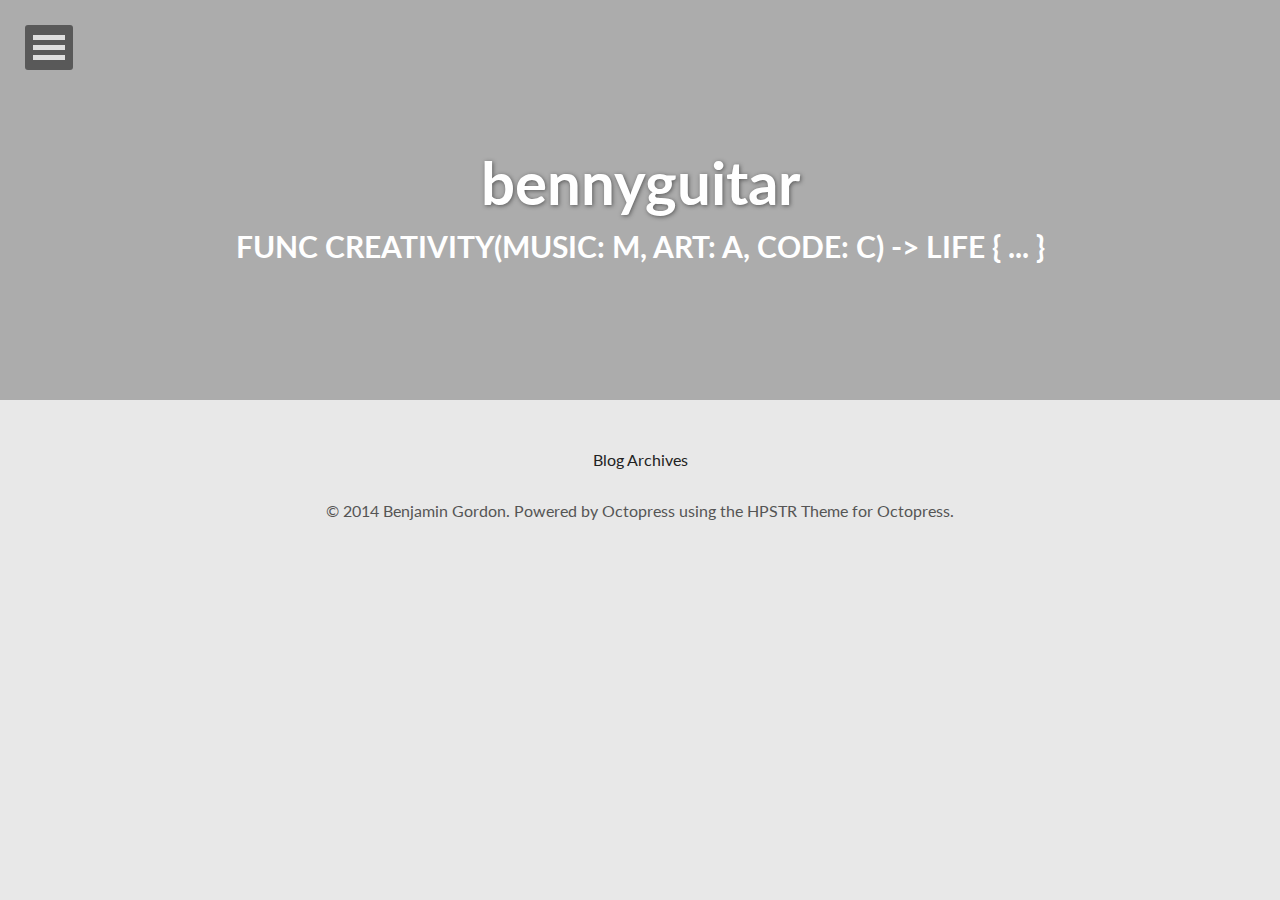
==== index.html @ 860efc20 "Site updated at 2014-06-22 17:08:31 UTC" ====
<!DOCTYPE html>
<!--[if IEMobile 7 ]><html class="no-js iem7"><![endif]-->
<!--[if lt IE 9]><html class="no-js lte-ie8"><![endif]-->
<!--[if (gt IE 8)|(gt IEMobile 7)|!(IEMobile)|!(IE)]><!--><html class="no-js" lang="en"><!--<![endif]-->

<head>


<meta charset="utf-8">
<meta http-equiv="cleartype" content="on">

<title>A Blog - bennyguitar</title>
<meta name="author" content="Benjamin Gordon">




<meta name="description" content="A blog about art, music, code and life in general.">

<meta name="keywords" content="Jekyll theme themes responsive blog modern tech hacks ">


<!-- http://t.co/dKP3o1e -->
<meta name="HandheldFriendly" content="True">
<meta name="MobileOptimized" content="320">
<meta name="viewport" content="width=device-width, initial-scale=1">

<!-- Twitter Cards -->

  
    <meta name="twitter:card" content="summary_large_image">
    <meta name="twitter:image" content="cool_header.jpg"
  
  <meta name="twitter:title" content="A blog">
  <meta name="twitter:description" content="A blog about art, music, code and life in general.">
  <meta name="twitter:creator" content="@bennyguitar">


<!-- Open Graph -->
<meta property="og:local" content="en_US">
<meta property="og:type" content="article">
<meta property="og:url" content="http://bennyguitar.github.io">
<meta property="og:title" content="A blog">
<meta property="og:description" content="A blog about art, music, code and life in general.">

  <meta property="og:image" content="cool_header.jpg">

<meta property="og:site_name" content="bennyguitar">

<link rel="canonical" href="http://bennyguitar.github.io">
<link href="/favicon.png" rel="icon">
<link href="/stylesheets/screen.css" media="screen, projection" rel="stylesheet" type="text/css">
<link href="//netdna.bootstrapcdn.com/font-awesome/4.1.0/css/font-awesome.min.css" rel="stylesheet">
<link href="/atom.xml" rel="alternate" title="bennyguitar" type="application/atom+xml">

<script src="/javascripts/vendor/modernizr-2.6.2.custom.min.js"></script>



<!--Fonts from Google"s Web font directory at http://google.com/webfonts -->
<link href="//fonts.googleapis.com/css?family=PT+Serif:regular,italic,bold,bolditalic" rel="stylesheet" type="text/css">
<link href="//fonts.googleapis.com/css?family=PT+Sans:regular,italic,bold,bolditalic" rel="stylesheet" type="text/css">


</head>

<body id="post-index" class="feature">
  <!--[if lt IE 9]><div class="upgrade"><strong><a href="http://whatbrowser.org/">Your browser is quite old!</strong> Why not upgrade to a different browser to better enjoy this site?</a></div><![endif]-->
  <nav id="dl-menu" class="dl-menuwrapper" role="navigation">
	<button class="dl-trigger">Open Menu</button>
	<ul class="dl-menu">
		<li><a href="/">Home</a></li>
		<li>
			<a href="#">About</a>
			<ul class="dl-submenu">
				<li>
					<img src="" alt="Benjamin Gordon photo" class="author-photo">
					<h4>Benjamin Gordon</h4>
					<p></p>
				</li>
				<li><a href="//www.zimmerman.io">Learn More</a></li>
				<li>
					<a href="mailto:benjaming@intgroup.com"><i class="fa fa-envelope"></i> Email</a>
				</li>
				<li>
					<a href="http://twitter.com/bennyguitar"><i class="fa fa-twitter"></i> Twitter</a>
				</li>
				
				<li>
					<a href="http://github.com/bennyguitar"><i class="fa fa-github"></i> GitHub</a>
				</li>
			</ul><!-- /.dl-submenu -->
		</li>
		<li>
			<a href="#">Posts</a>
			<ul class="dl-submenu">
				<li><a href="/posts/">All Posts</a></li>
				<li><a href="/categories/">All Categories</a></li>
			</ul>
		</li>
		
	</ul><!-- /.dl-menu -->
</nav><!-- /.dl-menuwrapper -->


  <div class="entry-header">
    
    
      <div class="entry-image">
        <img src="cool_header.jpg" alt="A blog">
      </div><!-- /.entry-image -->
    
    <div class="header-title">
      <div class="header-title-wrap">
        <h1>bennyguitar</h1>
        <h2>func creativity(music: m, art: a, code: c) -> Life { ... }</h2>
      </div><!-- /.header-title-wrap -->
    </div><!-- /.header-title -->
  </div><!-- /.entry-header -->

  <div id="main" role="main">
    


<div class="pagination">
  
  <a href="/archives">Blog Archives</a>
  
</div><!-- /.pagination -->

  </div><!-- /#main -->

  <div class="footer-wrapper">
    <footer role="contentinfo">
      <span>&copy; 2014 Benjamin Gordon. Powered by <a href="http://octopress.org">Octopress</a> using the <a href="https://github.com/Z1MM32M4N/hpstr-theme/">HPSTR Theme for Octopress</a>.</span>

    </footer>
  </div><!-- /.footer-wrapper -->

  <script src="//ajax.googleapis.com/ajax/libs/jquery/1.9.1/jquery.min.js"></script>
<script>window.jQuery || document.write('<script src="/javascripts/vendor/jquery-1.9.1.min.js"><\/script>')</script>
<!--
<script src="/javascripts/octopress.js" type="text/javascript"></script>
-->
<script src="/javascripts/scripts.min.js"></script>



          
  

</body>
</html>
---- stylesheets/screen.css ----
@import url("http://fonts.googleapis.com/css?family=Lato:300,400,700,300italic,400italic");body{margin-top:26px;font-size:16px}.visuallyhidden.focusable:active,.visuallyhidden.focusable:focus{position:static;clip:auto;height:auto;width:auto;margin:0;overflow:visible}*,*:after,*:before{-webkit-box-sizing:border-box;-moz-box-sizing:border-box;box-sizing:border-box}article,aside,details,figcaption,figure,footer,header,hgroup,nav,section{display:block}audio,canvas,video{display:inline-block;*display:inline;*zoom:1}audio:not([controls]){display:none}html{font-size:100%;-webkit-text-size-adjust:100%;-ms-text-size-adjust:100%}a:focus{outline:thin dotted #333;outline:5px auto -webkit-focus-ring-color;outline-offset:-2px}a:hover,a:active{outline:0}sub,sup{position:relative;font-size:75%;line-height:0;vertical-align:baseline}sup{top:-0.5em}sub{bottom:-0.25em}blockquote{margin:0}img{max-width:100%;width:auto\9;height:auto;vertical-align:middle;border:0;-ms-interpolation-mode:bicubic}#map_canvas img,.google-maps img{max-width:none}button,input,select,textarea{margin:0;font-size:100%;vertical-align:middle}button,input{*overflow:visible;line-height:normal}button::-moz-focus-inner,input::-moz-focus-inner{padding:0;border:0}button,html input[type="button"],input[type="reset"],input[type="submit"]{-webkit-appearance:button;cursor:pointer}label,select,button,input[type="button"],input[type="reset"],input[type="submit"],input[type="radio"],input[type="checkbox"]{cursor:pointer}input[type="search"]{-webkit-box-sizing:content-box;-moz-box-sizing:content-box;box-sizing:content-box;-webkit-appearance:textfield}input[type="search"]::-webkit-search-decoration,input[type="search"]::-webkit-search-cancel-button{-webkit-appearance:none}textarea{overflow:auto;vertical-align:top}@media print{*{text-shadow:none !important;color:#000 !important;background:transparent !important;box-shadow:none !important}a,a:visited{text-decoration:underline}a[href]:after{content:" (" attr(href) ")"}abbr[title]:after{content:" (" attr(title) ")"}.ir a:after,a[href^="javascript:"]:after,a[href^="#"]:after{content:""}pre,blockquote{border:1px solid #999;page-break-inside:avoid}thead{display:table-header-group}tr,img{page-break-inside:avoid}img{max-width:100% !important}@page{margin:0.5cm}p,h2,h3{orphans:3;widows:3}h2,h3{page-break-after:avoid}}::-moz-selection{background-color:#c8c8c8;color:#222;text-shadow:none}::selection{background-color:#c8c8c8;color:#222;text-shadow:none}.wrap{margin:0 auto}.all-caps{text-transform:uppercase}.pull-left{float:left}.pull-right{float:right}.unstyled-list{list-style:none;margin-left:0;padding-left:0}.unstyled-list li{list-style-type:none}.inline-list{list-style:none;margin-left:0;padding-left:0}.inline-list li{list-style-type:none;display:inline}.well{padding:20px;border:1px solid #222;-webkit-border-radius:4px;-moz-border-radius:4px;-ms-border-radius:4px;-o-border-radius:4px;border-radius:4px}body{font-family:"Lato",Calibri,Arial,sans-serif;color:#222}h1,h2,h3,h4,h5,h6{font-family:"Lato",Calibri,Arial,sans-serif}h1{font-size:32px;font-size:2rem}a{text-decoration:none;color:#222}a:visited{color:#555}a:hover{color:#000}a:focus{outline:thin dotted;color:#000}a:hover,a:active{outline:0}.link-arrow{font-weight:100;text-decoration:underline;font-style:normal}figcaption{padding-top:10px;font-size:15.4px;font-size:0.9625rem;line-height:1.3;color:#3c3c3c}.notice{margin-top:1.5em;padding:.5em 1em;text-indent:0;font-size:15.4px;font-size:0.9625rem;background-color:#e8e8e8;border:1px solid #b5b5b5;-webkit-border-radius:3px;-moz-border-radius:3px;-ms-border-radius:3px;-o-border-radius:3px;border-radius:3px}blockquote{font-family:Georgia,serif;font-style:italic;border-left:8px solid #bbb;padding-left:20px}@media only screen and (min-width: 48em){blockquote{margin-left:-28px}}.entry-content .footnotes ol,.entry-content .footnotes li,.entry-content .footnotes p{font-size:13.2px;font-size:0.825rem;margin-bottom:26px;margin-bottom:1.625rem}tt,code,kbd,samp,pre{font-family:Menlo,Monaco,Courier New,monospace}p code,li code{font-size:12px;font-size:0.75rem;line-height:1.5;white-space:nowrap;margin:0 2px;padding:0 5px;border:1px solid #e6e6e6;background-color:#f2f2f2;-webkit-border-radius:3px;-moz-border-radius:3px;-ms-border-radius:3px;-o-border-radius:3px;border-radius:3px}pre{font-size:12px;font-size:0.75rem;line-height:1.5;overflow-x:auto}pre::-webkit-scrollbar{height:12px;background-color:#34362e;-moz-border-radius-bottomleft:4px;-webkit-border-bottom-left-radius:4px;border-bottom-left-radius:4px;-moz-border-radius-bottomright:4px;-webkit-border-bottom-right-radius:4px;border-bottom-right-radius:4px}pre::-webkit-scrollbar-thumb:horizontal{background-color:#6a6d5d;-webkit-border-radius:4px;-moz-border-radius:4px;-ms-border-radius:4px;-o-border-radius:4px;border-radius:4px}.highlight{margin-bottom:1.5em;color:#d0d0d0;border:1px solid #dbdbdb;background-color:#272822;-webkit-border-radius:3px;-moz-border-radius:3px;-ms-border-radius:3px;-o-border-radius:3px;border-radius:3px}.highlight pre{position:relative;margin:0;padding:1em}.highlight .lineno{padding-right:24px;color:#8f908a}.highlight .hll{background-color:#49483e}.highlight .c{color:#75715e}.highlight .err{color:#960050;background-color:#1e0010}.highlight .k{color:#66d9ef}.highlight .l{color:#ae81ff}.highlight .n{color:#f8f8f2}.highlight .o{color:#f92672}.highlight .p{color:#f8f8f2}.highlight .cm{color:#75715e}.highlight .cp{color:#75715e}.highlight .c1{color:#75715e}.highlight .cs{color:#75715e}.highlight .ge{font-style:italic}.highlight .gs{font-weight:bold}.highlight .kc{color:#66d9ef}.highlight .kd{color:#66d9ef}.highlight .kn{color:#f92672}.highlight .kp{color:#66d9ef}.highlight .kr{color:#66d9ef}.highlight .kt{color:#66d9ef}.highlight .ld{color:#e6db74}.highlight .m{color:#ae81ff}.highlight .s{color:#e6db74}.highlight .na{color:#a6e22e}.highlight .nb{color:#f8f8f2}.highlight .nc{color:#a6e22e}.highlight .no{color:#66d9ef}.highlight .nd{color:#a6e22e}.highlight .ni{color:#f8f8f2}.highlight .ne{color:#a6e22e}.highlight .nf{color:#a6e22e}.highlight .nl{color:#f8f8f2}.highlight .nn{color:#f8f8f2}.highlight .nx{color:#a6e22e}.highlight .py{color:#f8f8f2}.highlight .nt{color:#f92672}.highlight .nv{color:#f8f8f2}.highlight .ow{color:#f92672}.highlight .w{color:#f8f8f2}.highlight .mf{color:#ae81ff}.highlight .mh{color:#ae81ff}.highlight .mi{color:#ae81ff}.highlight .mo{color:#ae81ff}.highlight .sb{color:#e6db74}.highlight .sc{color:#e6db74}.highlight .sd{color:#e6db74}.highlight .s2{color:#e6db74}.highlight .se{color:#ae81ff}.highlight .sh{color:#e6db74}.highlight .si{color:#e6db74}.highlight .sx{color:#e6db74}.highlight .sr{color:#e6db74}.highlight .s1{color:#e6db74}.highlight .ss{color:#e6db74}.highlight .bp{color:#f8f8f2}.highlight .vc{color:#f8f8f2}.highlight .vg{color:#f8f8f2}.highlight .vi{color:#f8f8f2}.highlight .il{color:#ae81ff}body{margin:0;padding:0;width:100%;background-color:#e8e8e8}.entry,.hentry{*zoom:1}.entry:before,.entry:after,.hentry:before,.hentry:after{display:table;content:"";line-height:0}.entry:after,.hentry:after{clear:both}.entry-content{font-size:17.6px;font-size:1.1rem;line-height:1.625;margin-bottom:26px;margin-bottom:1.625rem}.entry-content p>a,.entry-content li>a{border-bottom:1px dotted #a2a2a2}.entry-content p>a:hover,.entry-content li>a:hover{border-bottom-style:solid}.entry-meta{font-size:13.2px;font-size:0.825rem;text-transform:uppercase;color:#bbb}.entry-meta a{color:#bbb}.entry-meta .vcard:before{content:" by "}.entry-meta .tag{display:inline-block;margin:4px;padding:2px 6px;background-color:#bbb;color:#fff;-webkit-border-radius:3px;-moz-border-radius:3px;-ms-border-radius:3px;-o-border-radius:3px;border-radius:3px;color:#fff}.entry-meta .tag span{vertical-align:super;font-size:10px;font-size:0.625rem}.entry-meta .tag:hover{background-color:#a2a2a2}.entry-meta .tag:active{-webkit-transform:translate(0, 1px);-moz-transform:translate(0, 1px);-ms-transform:translate(0, 1px);-o-transform:translate(0, 1px);transform:translate(0, 1px);box-shadow:0 0 1px rgba(34,34,34,0.2)}#post .entry-content,#page .entry-content{margin:40px 2px 20px 2px;padding:10px 15px;background-color:#fff;box-shadow:0 0 0 0,0 6px 12px rgba(0,0,0,0.1);-webkit-border-radius:3px;-moz-border-radius:3px;-ms-border-radius:3px;-o-border-radius:3px;border-radius:3px}@media only screen and (min-width: 48em){#post .entry-content,#page .entry-content{margin-left:10px;margin-right:10px;padding:20px 30px}}@media only screen and (min-width: 62.5em){#post .entry-content,#page .entry-content{max-width:800px;margin:50px auto 30px auto;padding:50px 80px}#post .entry-content>p:first-child,#page .entry-content>p:first-child{font-size:22px;font-size:1.375rem;line-height:1.5;margin-bottom:26px;margin-bottom:1.625rem}}#post #disqus_thread,#page #disqus_thread{margin:40px 2px 20px 2px;padding:10px 15px;background-color:#fff;box-shadow:0 0 0 1px rgba(187,187,187,0.1),0 6px 12px rgba(0,0,0,0.1);-webkit-border-radius:3px;-moz-border-radius:3px;-ms-border-radius:3px;-o-border-radius:3px;border-radius:3px}@media only screen and (min-width: 48em){#post #disqus_thread,#page #disqus_thread{margin-left:10px;margin-right:10px;padding:20px 30px}}@media only screen and (min-width: 62.5em){#post #disqus_thread,#page #disqus_thread{max-width:800px;padding:50px 80px;margin:0 auto 30px auto}}#post .entry-meta,#page .entry-meta{margin:50px 30px 30px;text-align:center}.entry-tags{display:block;margin-bottom:6px}.pagination{margin:20px 10px;text-align:center}.pagination ul{display:inline;margin-left:10px;margin-right:10px}.pagination li{padding-left:4px;padding-right:4px}.pagination .current-page{font-weight:700}#post-index #main{margin:40px 2px 20px 2px}@media only screen and (min-width: 48em){#post-index #main{margin-left:20px;margin-right:20px}}@media only screen and (min-width: 62.5em){#post-index #main{max-width:800px;margin-top:50px;margin-left:auto;margin-right:auto}}#post-index article{background-color:#fff;box-shadow:0 0 0 0,0 6px 12px rgba(34,34,34,0.1);-webkit-border-radius:3px;-moz-border-radius:3px;-ms-border-radius:3px;-o-border-radius:3px;border-radius:3px;margin-bottom:20px;padding:25px 15px}@media only screen and (min-width: 48em){#post-index article{padding:30px}}@media only screen and (min-width: 62.5em){#post-index article{margin-bottom:30px;padding:50px 80px}}.footer-wrapper{*zoom:1;margin:2em auto;text-align:center;color:#555}.footer-wrapper:before,.footer-wrapper:after{display:table;content:"";line-height:0}.footer-wrapper:after{clear:both}.footer-wrapper a{color:#555}.socialcount{font-size:17.6px;font-size:1.1rem;font-weight:700}.socialcount li{padding-left:10px;padding-right:10px}.socialcount p>a,.socialcount li>a{border-bottom-width:0}.upgrade{padding:10px;text-align:center}#goog-fixurl ul{list-style:none;margin-left:0;padding-left:0}#goog-fixurl ul li{list-style-type:none}#goog-wm-qt{width:auto;margin-right:10px;margin-bottom:20px;padding:8px 20px;display:inline-block;font-size:14px;font-size:0.875rem;background-color:#fff;color:#222;border-width:2px !important;border-style:solid !important;border-color:#a2a2a2;-webkit-border-radius:3px;-moz-border-radius:3px;-ms-border-radius:3px;-o-border-radius:3px;border-radius:3px}hr{display:block;margin:1em 0;padding:0;height:1px;border:0;border-top:1px solid #ccc;border-bottom:1px solid #fff}b,i,strong,em,blockquote,p,q,span,figure,img,h1,h2,header,input,a{-webkit-transition:all 0.2s ease;-moz-transition:all 0.2s ease;-o-transition:all 0.2s ease;transition:all 0.2s ease}.entry-header{width:100%;overflow:hidden;position:relative}.header-title{text-align:center;margin:30px 0 0}.header-title h1{margin:10px 20px;font-weight:700;font-size:28px;font-size:1.75rem;color:#555}@media only screen and (min-width: 48em){.header-title h1{font-size:48px;font-size:3rem}}@media only screen and (min-width: 62.5em){.header-title h1{font-size:60px;font-size:3.75rem}}.header-title h2{margin:0;font-size:18px;font-size:1.125rem;text-transform:uppercase;color:#888}@media only screen and (min-width: 48em){.header-title h2{font-size:30px;font-size:1.875rem}}.feature .header-title{position:absolute;top:0;display:table;margin-top:0;width:100%;height:400px;overflow:hidden}.feature .header-title .header-title-wrap{display:table-cell;vertical-align:middle;margin:0 auto;text-align:center}.feature .header-title h1{margin:10px;font-weight:700;margin:10px 60px;color:#fff;text-shadow:1px 1px 4px rgba(34,34,34,0.6)}.feature .header-title h1 a{color:#fff}.feature .header-title h2{margin:0;color:#fff}@media only screen and (min-width: 48em){.feature .header-title h2 a{color:#fff}}.entry-image{position:relative;top:-50%;left:-50%;width:200%;height:200%;min-height:400px;overflow:hidden}.entry-image:after{content:'';position:absolute;top:0;left:0;width:100%;height:100%;background-color:rgba(34,34,34,0.3)}.entry-image img{position:absolute;top:0;left:0;right:0;bottom:0;margin:auto;min-width:50%;min-height:50%}.image-credit{position:absolute;bottom:0;right:0;margin:0 auto;max-width:440px;padding:10px 15px;background-color:rgba(34,34,34,0.5);color:#fff;font-size:12px;font-size:0.75rem;text-align:right;-moz-border-radius-topleft:3px;-webkit-border-top-left-radius:3px;border-top-left-radius:3px;-moz-border-radius-topright:3px;-webkit-border-top-right-radius:3px;border-top-right-radius:3px;z-index:10}@media only screen and (min-width: 48em){.image-credit{max-width:760px}}@media only screen and (min-width: 62.5em){.image-credit{max-width:960px}}.image-credit a{color:#fff;text-decoration:none}.read-more{position:relative;margin:40px 2px 20px 2px;padding:40px 15px 25px;background-color:#fff;box-shadow:0 0 0 1px rgba(187,187,187,0.1),0 6px 12px rgba(0,0,0,0.1);-webkit-border-radius:3px;-moz-border-radius:3px;-ms-border-radius:3px;-o-border-radius:3px;border-radius:3px;text-align:center;*zoom:1}@media only screen and (min-width: 48em){.read-more{margin:50px 10px 20px 10px;padding:50px 40px 25px}}@media only screen and (min-width: 62.5em){.read-more{max-width:800px;padding:50px 80px;margin:60px auto}}.read-more:before,.read-more:after{display:table;content:"";line-height:0}.read-more:after{clear:both}.read-more-header{position:absolute;top:-20px;left:0;right:0;height:35px}.read-more-content{font-size:17.6px;font-size:1.1rem;line-height:1.625}.read-more-content p>a,.read-more-content li>a{border-bottom:1px dotted #a2a2a2}.read-more-content p>a:hover,.read-more-content li>a:hover{border-bottom-style:solid}.read-more-content h3{margin:0;font-size:28px;font-size:1.75rem}.read-more-content h3 a{color:#222}@media only screen and (min-width: 48em){.read-more-content h3{font-size:36px;font-size:2.25rem}}.read-more-list{border-top:solid 1px #bbb}.list-item{width:100%;text-align:left}.list-item h4{font-size:18px;font-size:1.125rem;margin-bottom:0}.list-item span{display:block;font-size:14px;font-size:0.875rem;color:#a2a2a2}@media only screen and (min-width: 48em){.list-item{width:49%;float:left}.list-item:nth-child(2){text-align:right}}.animated{-webkit-animation-fill-mode:both;-moz-animation-fill-mode:both;-ms-animation-fill-mode:both;-o-animation-fill-mode:both;animation-fill-mode:both;-webkit-animation-duration:1s;-moz-animation-duration:1s;-ms-animation-duration:1s;-o-animation-duration:1s;animation-duration:1s}.animated.hinge{-webkit-animation-duration:2s;-moz-animation-duration:2s;-ms-animation-duration:2s;-o-animation-duration:2s;animation-duration:2s}@-moz-keyframes fadeIn{0%{opacity:0}100%{opacity:1}}@-webkit-keyframes fadeIn{0%{opacity:0}100%{opacity:1}}@-o-keyframes fadeIn{0%{opacity:0}100%{opacity:1}}@-ms-keyframes fadeIn{0%{opacity:0}100%{opacity:1}}@keyframes fadeIn{0%{opacity:0}100%{opacity:1}}.fadeIn{-webkit-animation-name:fadeIn;-moz-animation-name:fadeIn;-ms-animation-name:fadeIn;-o-animation-name:fadeIn;animation-name:fadeIn}@-moz-keyframes fadeInDown{0%{opacity:0;-moz-transform:translateY(-20px);transform:translateY(-20px)}100%{opacity:1;-moz-transform:translateY(0);transform:translateY(0)}}@-webkit-keyframes fadeInDown{0%{opacity:0;-webkit-transform:translateY(-20px);transform:translateY(-20px)}100%{opacity:1;-webkit-transform:translateY(0);transform:translateY(0)}}@-o-keyframes fadeInDown{0%{opacity:0;-o-transform:translateY(-20px);transform:translateY(-20px)}100%{opacity:1;-o-transform:translateY(0);transform:translateY(0)}}@-ms-keyframes fadeInDown{0%{opacity:0;-ms-transform:translateY(-20px);transform:translateY(-20px)}100%{opacity:1;-ms-transform:translateY(0);transform:translateY(0)}}@keyframes fadeInDown{0%{opacity:0;transform:translateY(-20px)}100%{opacity:1;transform:translateY(0)}}.fadeInDown{-webkit-animation-name:fadeInDown;-moz-animation-name:fadeInDown;-ms-animation-name:fadeInDown;-o-animation-name:fadeInDown;animation-name:fadeInDown}@-moz-keyframes fadeInDownBig{0%{opacity:0;-moz-transform:translateY(-2000px);transform:translateY(-2000px)}100%{opacity:1;-moz-transform:translateY(0);transform:translateY(0)}}@-webkit-keyframes fadeInDownBig{0%{opacity:0;-webkit-transform:translateY(-2000px);transform:translateY(-2000px)}100%{opacity:1;-webkit-transform:translateY(0);transform:translateY(0)}}@-o-keyframes fadeInDownBig{0%{opacity:0;-o-transform:translateY(-2000px);transform:translateY(-2000px)}100%{opacity:1;-o-transform:translateY(0);transform:translateY(0)}}@-ms-keyframes fadeInDownBig{0%{opacity:0;-ms-transform:translateY(-2000px);transform:translateY(-2000px)}100%{opacity:1;-ms-transform:translateY(0);transform:translateY(0)}}@keyframes fadeInDownBig{0%{opacity:0;transform:translateY(-2000px)}100%{opacity:1;transform:translateY(0)}}.fadeInDownBig{-webkit-animation-name:fadeInDownBig;-moz-animation-name:fadeInDownBig;-ms-animation-name:fadeInDownBig;-o-animation-name:fadeInDownBig;animation-name:fadeInDownBig}@-moz-keyframes bounceIn{0%{opacity:0;-moz-transform:scale(0.3, 0.3);transform:scale(0.3, 0.3)}50%{opacity:1;-moz-transform:scale(1.05, 1.05);transform:scale(1.05, 1.05)}70%{-moz-transform:scale(0.9, 0.9);transform:scale(0.9, 0.9)}100%{-moz-transform:scale(1, 1);transform:scale(1, 1)}}@-webkit-keyframes bounceIn{0%{opacity:0;-webkit-transform:scale(0.3, 0.3);transform:scale(0.3, 0.3)}50%{opacity:1;-webkit-transform:scale(1.05, 1.05);transform:scale(1.05, 1.05)}70%{-webkit-transform:scale(0.9, 0.9);transform:scale(0.9, 0.9)}100%{-webkit-transform:scale(1, 1);transform:scale(1, 1)}}@-o-keyframes bounceIn{0%{opacity:0;-o-transform:scale(0.3, 0.3);transform:scale(0.3, 0.3)}50%{opacity:1;-o-transform:scale(1.05, 1.05);transform:scale(1.05, 1.05)}70%{-o-transform:scale(0.9, 0.9);transform:scale(0.9, 0.9)}100%{-o-transform:scale(1, 1);transform:scale(1, 1)}}@-ms-keyframes bounceIn{0%{opacity:0;-ms-transform:scale(0.3, 0.3);transform:scale(0.3, 0.3)}50%{opacity:1;-ms-transform:scale(1.05, 1.05);transform:scale(1.05, 1.05)}70%{-ms-transform:scale(0.9, 0.9);transform:scale(0.9, 0.9)}100%{-ms-transform:scale(1, 1);transform:scale(1, 1)}}@keyframes bounceIn{0%{opacity:0;transform:scale(0.3, 0.3)}50%{opacity:1;transform:scale(1.05, 1.05)}70%{transform:scale(0.9, 0.9)}100%{transform:scale(1, 1)}}.bounceIn{-webkit-animation-name:bounceIn;-moz-animation-name:bounceIn;-ms-animation-name:bounceIn;-o-animation-name:bounceIn;animation-name:bounceIn}@-moz-keyframes bounceInDown{0%{opacity:0;-moz-transform:translateY(-2000px);transform:translateY(-2000px)}60%{opacity:1;-moz-transform:translateY(30px);transform:translateY(30px)}80%{-moz-transform:translateY(-10px);transform:translateY(-10px)}100%{-moz-transform:translateY(0);transform:translateY(0)}}@-webkit-keyframes bounceInDown{0%{opacity:0;-webkit-transform:translateY(-2000px);transform:translateY(-2000px)}60%{opacity:1;-webkit-transform:translateY(30px);transform:translateY(30px)}80%{-webkit-transform:translateY(-10px);transform:translateY(-10px)}100%{-webkit-transform:translateY(0);transform:translateY(0)}}@-o-keyframes bounceInDown{0%{opacity:0;-o-transform:translateY(-2000px);transform:translateY(-2000px)}60%{opacity:1;-o-transform:translateY(30px);transform:translateY(30px)}80%{-o-transform:translateY(-10px);transform:translateY(-10px)}100%{-o-transform:translateY(0);transform:translateY(0)}}@-ms-keyframes bounceInDown{0%{opacity:0;-ms-transform:translateY(-2000px);transform:translateY(-2000px)}60%{opacity:1;-ms-transform:translateY(30px);transform:translateY(30px)}80%{-ms-transform:translateY(-10px);transform:translateY(-10px)}100%{-ms-transform:translateY(0);transform:translateY(0)}}@keyframes bounceInDown{0%{opacity:0;transform:translateY(-2000px)}60%{opacity:1;transform:translateY(30px)}80%{transform:translateY(-10px)}100%{transform:translateY(0)}}.bounceInDown{-webkit-animation-name:bounceInDown;-moz-animation-name:bounceInDown;-ms-animation-name:bounceInDown;-o-animation-name:bounceInDown;animation-name:bounceInDown}@-moz-keyframes drop{0%{transform:translateY(-500px)}100%{transform:translateY(0)}}@-webkit-keyframes drop{0%{transform:translateY(-500px)}100%{transform:translateY(0)}}@-o-keyframes drop{0%{transform:translateY(-500px)}100%{transform:translateY(0)}}@-ms-keyframes drop{0%{transform:translateY(-500px)}100%{transform:translateY(0)}}@keyframes drop{0%{transform:translateY(-500px)}100%{transform:translateY(0)}}.drop{-webkit-animation-name:drop;-moz-animation-name:drop;-ms-animation-name:drop;-o-animation-name:drop;animation-name:drop}.dl-menuwrapper{width:100%;position:absolute;top:0;left:0;z-index:1000;-webkit-perspective:1000px;-moz-perspective:1000px;-ms-perspective:1000px;-o-perspective:1000px;perspective:1000px;-webkit-perspective-origin:50% 200%;-moz-perspective-origin:50% 200%;-ms-perspective-origin:50% 200%;-o-perspective-origin:50% 200%;perspective-origin:50% 200%}@media only screen and (min-width: 48em){.dl-menuwrapper{position:fixed;max-width:175px;top:25px;left:25px}}.dl-menuwrapper button{top:0;left:0;background:#222;border:none;width:48px;height:45px;text-indent:-900em;overflow:hidden;position:relative;cursor:pointer;outline:none;-moz-border-radius-bottomright:3px;-webkit-border-bottom-right-radius:3px;border-bottom-right-radius:3px;opacity:0.6}@media only screen and (min-width: 48em){.dl-menuwrapper button{-webkit-border-radius:3px;-moz-border-radius:3px;-ms-border-radius:3px;-o-border-radius:3px;border-radius:3px}}.dl-menuwrapper button:hover,.dl-menuwrapper button.dl-active,.dl-menuwrapper ul{background:#aaa}.dl-menuwrapper button:after{content:'';position:absolute;width:68%;height:5px;background:#fff;top:10px;left:16%;box-shadow:0 10px 0 #fff,0 20px 0 #fff}.dl-menuwrapper button.dl-active{display:none}.dl-menuwrapper ul{padding:0;list-style:none;-webkit-transform-style:preserve-3d;-moz-transform-style:preserve-3d;-ms-transform-style:preserve-3d;-o-transform-style:preserve-3d;transform-style:preserve-3d}.dl-menuwrapper li{position:relative}.dl-menuwrapper li h4{margin:0;padding:15px 20px 0;color:rgba(255,255,255,0.9)}.dl-menuwrapper li p{margin:0;padding:15px 20px;font-size:14px;font-size:0.875rem;color:rgba(255,255,255,0.8)}.dl-menuwrapper li p a{display:inline;padding:0;font-size:14px;font-size:0.875rem}.dl-menuwrapper li i{display:inline-block;width:2em}.dl-menuwrapper li a{display:block;position:relative;padding:15px 20px;font-size:14px;font-size:0.875rem;line-height:20px;font-weight:300;color:#fff;outline:none}.dl-menuwrapper li .dl-back>a{padding-left:30px;background:rgba(0,0,0,0.2)}.dl-menuwrapper li .dl-back:after,.dl-menuwrapper li>a:not(:only-child):after{position:absolute;top:0;line-height:50px;font-family:'fontawesome';color:#fff;speak:none;-webkit-font-smoothing:antialiased;content:"\f105"}.dl-menuwrapper li .dl-back:after{left:10px;color:rgba(212,204,198,0.5);-webkit-transform:rotate(180deg);-moz-transform:rotate(180deg);-ms-transform:rotate(180deg);-o-transform:rotate(180deg);transform:rotate(180deg)}.dl-menuwrapper li>a:after{right:10px;color:rgba(0,0,0,0.15)}.dl-menuwrapper .dl-menu{margin:0;position:absolute;width:100%;max-width:400px;overflow-y:auto;max-height:600px;opacity:0;pointer-events:none;box-shadow:0 12px 24px rgba(0,0,0,0.35);-webkit-transform:translateY(10px);-moz-transform:translateY(10px);-ms-transform:translateY(10px);-o-transform:translateY(10px);transform:translateY(10px);-webkit-backface-visibility:hidden;-moz-backface-visibility:hidden;-ms-backface-visibility:hidden;-o-backface-visibility:hidden;backface-visibility:hidden}@media only screen and (min-width: 48em){.dl-menuwrapper .dl-menu{-webkit-border-radius:3px;-moz-border-radius:3px;-ms-border-radius:3px;-o-border-radius:3px;border-radius:3px;max-height:650px}}.dl-menuwrapper .dl-menu.dl-menu-toggle{-webkit-transition-property:all;-moz-transition-property:all;-o-transition-property:all;transition-property:all;-webkit-transition-duration:0.3s;-moz-transition-duration:0.3s;-o-transition-duration:0.3s;transition-duration:0.3s;-webkit-transition-timing-function:ease;-moz-transition-timing-function:ease;-o-transition-timing-function:ease;transition-timing-function:ease}.dl-menuwrapper .dl-menu.dl-menuopen{opacity:1;pointer-events:auto;-webkit-transform:translateY(0px);-moz-transform:translateY(0px);-ms-transform:translateY(0px);-o-transform:translateY(0px);transform:translateY(0px)}.dl-menuwrapper .dl-submenu{-webkit-border-radius:3px;-moz-border-radius:3px;-ms-border-radius:3px;-o-border-radius:3px;border-radius:3px;box-shadow:0 12px 24px rgba(0,0,0,0.35)}.dl-menuwrapper li .dl-submenu{display:none}.dl-menu.dl-subview li,.dl-menu.dl-subview li.dl-subviewopen>a,.dl-menu.dl-subview li.dl-subview>a{display:none}.dl-menu.dl-subview li.dl-subview,.dl-menu.dl-subview li.dl-subview .dl-submenu,.dl-menu.dl-subview li.dl-subviewopen,.dl-menu.dl-subview li.dl-subviewopen>.dl-submenu,.dl-menu.dl-subview li.dl-subviewopen>.dl-submenu>li{display:block}.dl-menu.dl-animate-out{-webkit-animation:MenuAnimOut 0.4s ease;-moz-animation:MenuAnimOut 0.4s ease;-ms-animation:MenuAnimOut 0.4s ease;-o-animation:MenuAnimOut 0.4s ease;animation:MenuAnimOut 0.4s ease}@-moz-keyframes MenuAnimOut{100%{-moz-transform:translateZ(300px);transform:translateZ(300px);opacity:0}}@-webkit-keyframes MenuAnimOut{100%{-webkit-transform:translateZ(300px);transform:translateZ(300px);opacity:0}}@-o-keyframes MenuAnimOut{100%{-o-transform:translateZ(300px);transform:translateZ(300px);opacity:0}}@-ms-keyframes MenuAnimOut{100%{-ms-transform:translateZ(300px);transform:translateZ(300px);opacity:0}}@keyframes MenuAnimOut{100%{transform:translateZ(300px);opacity:0}}.dl-menu.dl-animate-in{-webkit-animation:MenuAnimIn 0.4s ease;-moz-animation:MenuAnimIn 0.4s ease;-ms-animation:MenuAnimIn 0.4s ease;-o-animation:MenuAnimIn 0.4s ease;animation:MenuAnimIn 0.4s ease}@-moz-keyframes MenuAnimIn{0%{-moz-transform:translateZ(300px);transform:translateZ(300px);opacity:0}100%{-moz-transform:translateZ(0px);transform:translateZ(0px);opacity:1}}@-webkit-keyframes MenuAnimIn{0%{-webkit-transform:translateZ(300px);transform:translateZ(300px);opacity:0}100%{-webkit-transform:translateZ(0px);transform:translateZ(0px);opacity:1}}@-o-keyframes MenuAnimIn{0%{-o-transform:translateZ(300px);transform:translateZ(300px);opacity:0}100%{-o-transform:translateZ(0px);transform:translateZ(0px);opacity:1}}@-ms-keyframes MenuAnimIn{0%{-ms-transform:translateZ(300px);transform:translateZ(300px);opacity:0}100%{-ms-transform:translateZ(0px);transform:translateZ(0px);opacity:1}}@keyframes MenuAnimIn{0%{transform:translateZ(300px);opacity:0}100%{transform:translateZ(0px);opacity:1}}.dl-menuwrapper>.dl-submenu.dl-animate-in{-webkit-animation:SubMenuAnimIn 0.4s ease;-moz-animation:SubMenuAnimIn 0.4s ease;-ms-animation:SubMenuAnimIn 0.4s ease;-o-animation:SubMenuAnimIn 0.4s ease;animation:SubMenuAnimIn 0.4s ease}@-moz-keyframes SubMenuAnimIn{0%{-moz-transform:translateZ(-300px);transform:translateZ(-300px);opacity:0}100%{-moz-transform:translateZ(0px);transform:translateZ(0px);opacity:1}}@-webkit-keyframes SubMenuAnimIn{0%{-webkit-transform:translateZ(-300px);transform:translateZ(-300px);opacity:0}100%{-webkit-transform:translateZ(0px);transform:translateZ(0px);opacity:1}}@-o-keyframes SubMenuAnimIn{0%{-o-transform:translateZ(-300px);transform:translateZ(-300px);opacity:0}100%{-o-transform:translateZ(0px);transform:translateZ(0px);opacity:1}}@-ms-keyframes SubMenuAnimIn{0%{-ms-transform:translateZ(-300px);transform:translateZ(-300px);opacity:0}100%{-ms-transform:translateZ(0px);transform:translateZ(0px);opacity:1}}@keyframes SubMenuAnimIn{0%{transform:translateZ(-300px);opacity:0}100%{transform:translateZ(0px);opacity:1}}.dl-menuwrapper>.dl-submenu.dl-animate-out{-webkit-animation:SubMenuAnimOut 0.4s ease;-moz-animation:SubMenuAnimOut 0.4s ease;-ms-animation:SubMenuAnimOut 0.4s ease;-o-animation:SubMenuAnimOut 0.4s ease;animation:SubMenuAnimOut 0.4s ease}@-moz-keyframes SubMenuAnimOut{0%{-moz-transform:translateZ(0px);transform:translateZ(0px);opacity:1}100%{-moz-transform:translateZ(-300px);transform:translateZ(-300px);opacity:0}}@-webkit-keyframes SubMenuAnimOut{0%{-webkit-transform:translateZ(0px);transform:translateZ(0px);opacity:1}100%{-webkit-transform:translateZ(-300px);transform:translateZ(-300px);opacity:0}}@-o-keyframes SubMenuAnimOut{0%{-o-transform:translateZ(0px);transform:translateZ(0px);opacity:1}100%{-o-transform:translateZ(-300px);transform:translateZ(-300px);opacity:0}}@-ms-keyframes SubMenuAnimOut{0%{-ms-transform:translateZ(0px);transform:translateZ(0px);opacity:1}100%{-ms-transform:translateZ(-300px);transform:translateZ(-300px);opacity:0}}@keyframes SubMenuAnimOut{0%{transform:translateZ(0px);opacity:1}100%{transform:translateZ(-300px);opacity:0}}.no-touch .dl-menuwrapper li a:hover{background:rgba(255,248,213,0.1)}.no-js .dl-trigger{display:none}.no-js .dl-menuwrapper .dl-menu{position:relative;opacity:1;pointer-events:auto;-webkit-transform:none;-moz-transform:none;-ms-transform:none;-o-transform:none;transform:none}.no-js .dl-menuwrapper li .dl-submenu{display:block}.no-js .dl-menuwrapper li.dl-back{display:none}.no-js .dl-menuwrapper li>a:not(:only-child){background:rgba(0,0,0,0.1)}.no-js .dl-menuwrapper li>a:not(:only-child):after{content:''}.dl-menuwrapper button:hover,.dl-menuwrapper button.dl-active,.dl-menuwrapper ul{background:#222}.dl-menu li{display:none}.dl-menuopen li{display:block}.btn{display:inline-block;margin-bottom:20px;padding:8px 20px;font-size:15.4px;font-size:0.9625rem;background-color:#222;color:#fff;border-width:2px !important;border-style:solid !important;border-color:#222;-webkit-border-radius:3px;-moz-border-radius:3px;-ms-border-radius:3px;-o-border-radius:3px;border-radius:3px}.btn:visited{color:#fff}.btn:hover{background-color:#fff;color:#222}.btn-success{background-color:#5cb85c;color:#fff;border-color:#5cb85c}.btn-success:visited{color:#fff}.btn-success:hover{background-color:#fff;color:#5cb85c}.btn-warning{background-color:#dd8338;color:#fff;border-color:#dd8338}.btn-warning:visited{color:#fff}.btn-warning:hover{background-color:#fff;color:#dd8338}.btn-danger{background-color:#c64537;color:#fff;border-color:#c64537}.btn-danger:visited{color:#fff}.btn-danger:hover{background-color:#fff;color:#c64537}.btn-info{background-color:#308cbc;color:#fff;border-color:#308cbc}.btn-info:visited{color:#fff}.btn-info:hover{background-color:#fff;color:#308cbc}figure{margin:0;padding-top:10px;padding-bottom:10px;*zoom:1}figure:before,figure:after{display:table;content:"";line-height:0}figure:after{clear:both}figure img{margin-bottom:10px}figure a img{-webkit-transform:translate(0, 0);-moz-transform:translate(0, 0);-ms-transform:translate(0, 0);-o-transform:translate(0, 0);transform:translate(0, 0);-webkit-transition-duration:0.25s;-moz-transition-duration:0.25s;-o-transition-duration:0.25s;transition-duration:0.25s}figure a img:hover{-webkit-transform:translate(0, -5px);-moz-transform:translate(0, -5px);-ms-transform:translate(0, -5px);-o-transform:translate(0, -5px);transform:translate(0, -5px);box-shadow:0 0 10px rgba(34,34,34,0.2)}@media only screen and (min-width: 62.5em){figure.half img{width:310px;float:left;margin-right:10px}figure.half figcaption{clear:left}}@media only screen and (min-width: 62.5em){figure.third img{width:200px;float:left;margin-right:10px}figure.third figcaption{clear:left}}svg:not(:root){overflow:hidden}img.left,img.right{margin-bottom:0.5rem;margin-top:0.5rem;border:1px solid #ccc;border-radius:4px;padding:5px;background:#eee}img.left{float:left;margin-right:1.5rem}img.right{float:right;margin-left:1.5rem}figure.code figcaption{padding-top:0px;position:relative;text-align:center;font-size:13px;line-height:2em;font-weight:normal;margin-bottom:0;-moz-border-radius-topleft:5px;-webkit-border-top-left-radius:5px;border-top-left-radius:5px;-moz-border-radius-topright:5px;-webkit-border-top-right-radius:5px;border-top-right-radius:5px;background-color:#aaaaaa;text-shadow:#fff 0 1px 0;color:#777;background-image:-webkit-gradient(linear, 50% 0%, 50% 100%, color-stop(0%, #ffffff), color-stop(6%, #f0f0f0), color-stop(90%, #e5e5e5), color-stop(100%, #dddddd));background-image:-webkit-linear-gradient(#ffffff,#f0f0f0 6%,#e5e5e5 90%,#dddddd);background-image:-moz-linear-gradient(#ffffff,#f0f0f0 6%,#e5e5e5 90%,#dddddd);background-image:-o-linear-gradient(#ffffff,#f0f0f0 6%,#e5e5e5 90%,#dddddd);background-image:linear-gradient(#ffffff,#f0f0f0 6%,#e5e5e5 90%,#dddddd);border:1px solid #c5c5c5;border-top-color:#d5d5d5;border-bottom:0}figure.code figcaption a{position:absolute;right:0.8em;text-decoration:none;color:inherit;z-index:1;padding-left:3em}figure.code figcaption a:hover{text-decoration:underline}figure.code figcaption a:focus{outline:0}figure.code .highlight{-moz-border-radius-topleft:0;-webkit-border-top-left-radius:0;border-top-left-radius:0;-moz-border-radius-topright:0;-webkit-border-top-right-radius:0;border-top-right-radius:0;overflow:scroll}.CodeRay{font-family:Menlo,Monaco,Courier New,monospace;font-size:12px;font-size:0.75rem;color:#d0d0d0;margin-bottom:1.5em;-webkit-border-radius:3px;-moz-border-radius:3px;-ms-border-radius:3px;-o-border-radius:3px;border-radius:3px}.CodeRay .code pre{margin:0;padding:1em;background-color:#272822;border:1px solid #dbdbdb}span.CodeRay{white-space:pre;border:0px;padding:2px}table.CodeRay{border-collapse:collapse;width:100%;padding:2px}table.CodeRay td{padding:1em 0.5em;vertical-align:top}.CodeRay .line-numbers,.CodeRay .no{color:#8f908a;text-align:right}.CodeRay .line-numbers a{color:#8f908a}.CodeRay .line-numbers tt{font-weight:bold}.CodeRay .line-numbers .highlighted{color:red}.CodeRay .line{display:block;float:left;width:100%}.CodeRay span.line-numbers{padding:0 24px 0 4px}.CodeRay .code{width:100%}ol.CodeRay{font-size:10pt}ol.CodeRay li{white-space:pre}.CodeRay .code pre{overflow:auto}.CodeRay .debug{color:#fff !important;background:blue !important}.CodeRay .doctype,.CodeRay .key,.CodeRay .instance-variable{color:#f8f8f2}.CodeRay .attribute-name{color:#a6e22e}.CodeRay .symbol,.CodeRay .integer,.CodeRay .float{color:#ff658b}.CodeRay .string{color:#2dc900}.CodeRay .keyword{color:#66d9ef}.CodeRay .function,.CodeRay .class{color:#a6e22e}.CodeRay .regexp,.CodeRay .constant,.CodeRay .tag{color:#f92672}.CodeRay .modifier,.CodeRay .predefined-constant{color:#ff84e4}.CodeRay .comment{color:#75715e}.CodeRay .error{color:#ecc}.CodeRay .content{color:#e6db74}.CodeRay .delimiter{color:#e6db74}.CodeRay .inline{color:#e6db74}
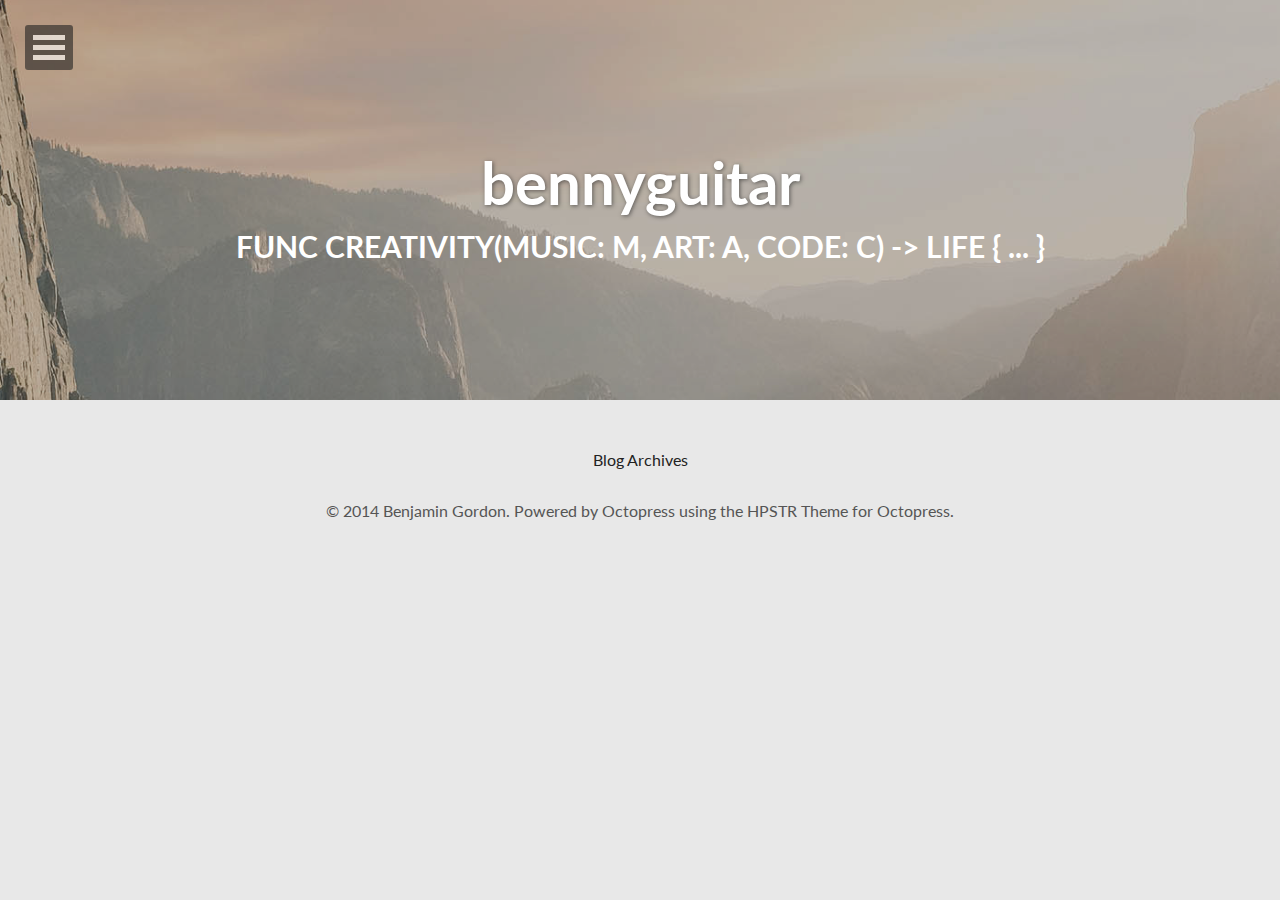
==== commit 56a5f69f: "Site updated at 2014-06-22 17:17:52 UTC" ====
--- a/index.html
+++ b/index.html
@@ -30,7 +30,7 @@
 
   
     <meta name="twitter:card" content="summary_large_image">
-    <meta name="twitter:image" content="cool_header.jpg"
+    <meta name="twitter:image" content="/images/cool_header.jpg"
   
   <meta name="twitter:title" content="A blog">
   <meta name="twitter:description" content="A blog about art, music, code and life in general.">
@@ -44,7 +44,7 @@
 <meta property="og:title" content="A blog">
 <meta property="og:description" content="A blog about art, music, code and life in general.">
 
-  <meta property="og:image" content="cool_header.jpg">
+  <meta property="og:image" content="/images/cool_header.jpg">
 
 <meta property="og:site_name" content="bennyguitar">
 
@@ -108,7 +108,7 @@
     
     
       <div class="entry-image">
-        <img src="cool_header.jpg" alt="A blog">
+        <img src="/images/cool_header.jpg" alt="A blog">
       </div><!-- /.entry-image -->
     
     <div class="header-title">
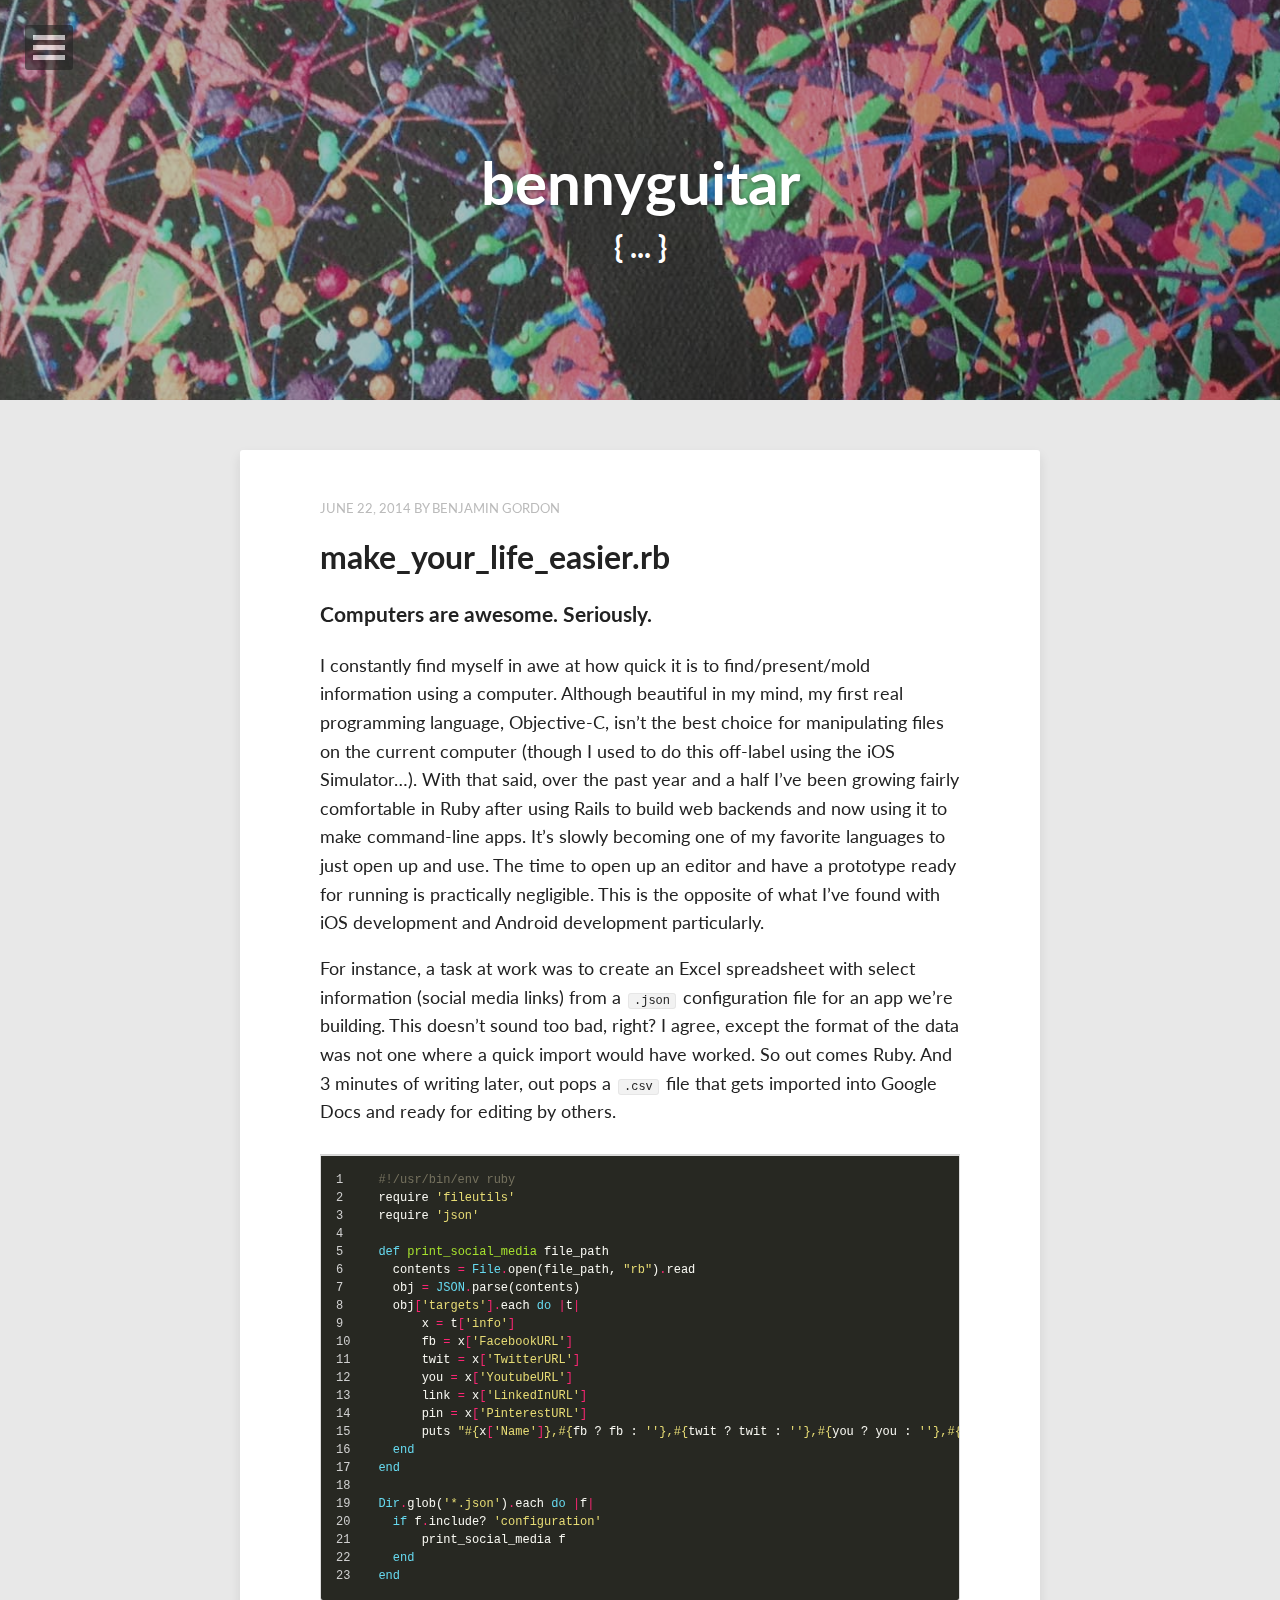
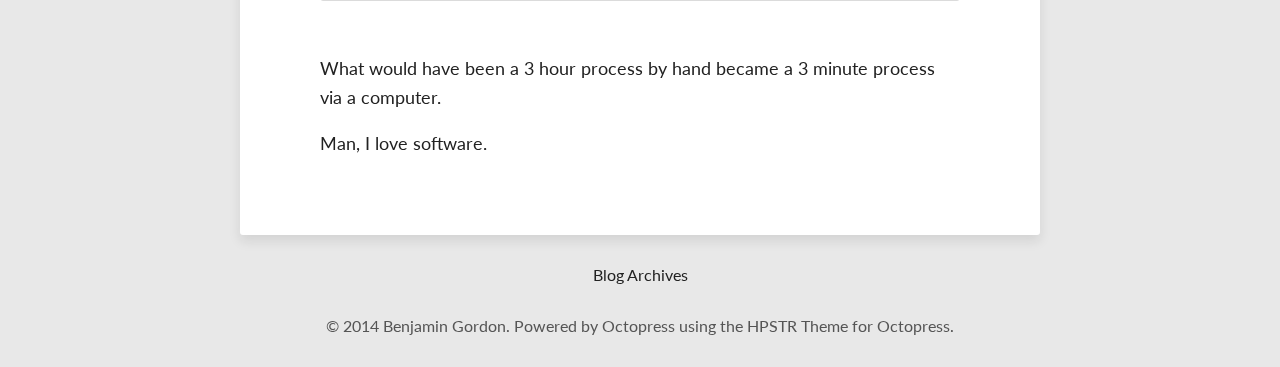
==== commit 66c58d20: "Site updated at 2014-06-22 18:32:16 UTC" ====
--- a/index.html
+++ b/index.html
@@ -30,7 +30,7 @@
 
   
     <meta name="twitter:card" content="summary_large_image">
-    <meta name="twitter:image" content="/images/cool_header.jpg"
+    <meta name="twitter:image" content="/images/paint.jpg"
   
   <meta name="twitter:title" content="A blog">
   <meta name="twitter:description" content="A blog about art, music, code and life in general.">
@@ -44,7 +44,7 @@
 <meta property="og:title" content="A blog">
 <meta property="og:description" content="A blog about art, music, code and life in general.">
 
-  <meta property="og:image" content="/images/cool_header.jpg">
+  <meta property="og:image" content="/images/paint.jpg">
 
 <meta property="og:site_name" content="bennyguitar">
 
@@ -108,19 +108,115 @@
     
     
       <div class="entry-image">
-        <img src="/images/cool_header.jpg" alt="A blog">
+        <img src="/images/paint.jpg" alt="A blog">
       </div><!-- /.entry-image -->
     
     <div class="header-title">
       <div class="header-title-wrap">
         <h1>bennyguitar</h1>
-        <h2>func creativity(music: m, art: a, code: c) -> Life { ... }</h2>
+        <h2>{ ... }</h2>
       </div><!-- /.header-title-wrap -->
     </div><!-- /.header-title -->
   </div><!-- /.entry-header -->
 
   <div id="main" role="main">
     
+
+<article class="hentry">
+  
+
+
+
+<header>
+  <div class="entry-meta">
+    <span class="entry-date date published updated">
+      <time datetime="2014-06-22T13:05:54-05:00">
+        <a href="/blog/2014/06/22/make-your-life-easier-dot-rb/">June 22, 2014</a>
+      </time>
+    </span>
+    <span class="author vcard">
+      <span class="fn">
+        <a href="" title="About Benjamin Gordon">Benjamin Gordon</a>
+      </span>
+    </span>
+    
+  </div><!-- /.entry-meta -->
+  
+    <h1 class="entry-title">
+      <a href="/blog/2014/06/22/make-your-life-easier-dot-rb/" rel="bookmark" title="make_your_life_easier.rb" itemprop="url">make_your_life_easier.rb</a>
+    </h1>
+  
+</header>
+
+<div class="entry-content">
+  <h3>Computers are awesome. Seriously.</h3>
+
+<p>I constantly find myself in awe at how quick it is to find/present/mold information using a computer. Although beautiful in my mind, my first real programming language, Objective-C, isn&rsquo;t the best choice for manipulating files on the current computer (though I used to do this off-label using the iOS Simulator&hellip;). With that said, over the past year and a half I&rsquo;ve been growing fairly comfortable in Ruby after using Rails to build web backends and now using it to make command-line apps. It&rsquo;s slowly becoming one of my favorite languages to just open up and use. The time to open up an editor and have a prototype ready for running is practically negligible. This is the opposite of what I&rsquo;ve found with iOS development and Android development particularly.</p>
+
+<p>For instance, a task at work was to create an Excel spreadsheet with select information (social media links) from a <code>.json</code> configuration file for an app we&rsquo;re building. This doesn&rsquo;t sound too bad, right? I agree, except the format of the data was not one where a quick import would have worked. So out comes Ruby. And 3 minutes of writing later, out pops a <code>.csv</code> file that gets imported into Google Docs and ready for editing by others.</p>
+
+<figure class='code'><figcaption><span></span></figcaption><div class="highlight"><table><tr><td class="gutter"><pre class="line-numbers"><span class='line-number'>1</span>
+<span class='line-number'>2</span>
+<span class='line-number'>3</span>
+<span class='line-number'>4</span>
+<span class='line-number'>5</span>
+<span class='line-number'>6</span>
+<span class='line-number'>7</span>
+<span class='line-number'>8</span>
+<span class='line-number'>9</span>
+<span class='line-number'>10</span>
+<span class='line-number'>11</span>
+<span class='line-number'>12</span>
+<span class='line-number'>13</span>
+<span class='line-number'>14</span>
+<span class='line-number'>15</span>
+<span class='line-number'>16</span>
+<span class='line-number'>17</span>
+<span class='line-number'>18</span>
+<span class='line-number'>19</span>
+<span class='line-number'>20</span>
+<span class='line-number'>21</span>
+<span class='line-number'>22</span>
+<span class='line-number'>23</span>
+</pre></td><td class='code'><pre><code class='ruby'><span class='line'><span class="c1">#!/usr/bin/env ruby</span>
+</span><span class='line'><span class="nb">require</span> <span class="s1">&#39;fileutils&#39;</span>
+</span><span class='line'><span class="nb">require</span> <span class="s1">&#39;json&#39;</span>
+</span><span class='line'>
+</span><span class='line'><span class="k">def</span> <span class="nf">print_social_media</span> <span class="n">file_path</span>
+</span><span class='line'>  <span class="n">contents</span> <span class="o">=</span> <span class="no">File</span><span class="o">.</span><span class="n">open</span><span class="p">(</span><span class="n">file_path</span><span class="p">,</span> <span class="s2">&quot;rb&quot;</span><span class="p">)</span><span class="o">.</span><span class="n">read</span>
+</span><span class='line'>  <span class="n">obj</span> <span class="o">=</span> <span class="no">JSON</span><span class="o">.</span><span class="n">parse</span><span class="p">(</span><span class="n">contents</span><span class="p">)</span>
+</span><span class='line'>  <span class="n">obj</span><span class="o">[</span><span class="s1">&#39;targets&#39;</span><span class="o">].</span><span class="n">each</span> <span class="k">do</span> <span class="o">|</span><span class="n">t</span><span class="o">|</span>
+</span><span class='line'>      <span class="n">x</span> <span class="o">=</span> <span class="n">t</span><span class="o">[</span><span class="s1">&#39;info&#39;</span><span class="o">]</span>
+</span><span class='line'>      <span class="n">fb</span> <span class="o">=</span> <span class="n">x</span><span class="o">[</span><span class="s1">&#39;FacebookURL&#39;</span><span class="o">]</span>
+</span><span class='line'>      <span class="n">twit</span> <span class="o">=</span> <span class="n">x</span><span class="o">[</span><span class="s1">&#39;TwitterURL&#39;</span><span class="o">]</span>
+</span><span class='line'>      <span class="n">you</span> <span class="o">=</span> <span class="n">x</span><span class="o">[</span><span class="s1">&#39;YoutubeURL&#39;</span><span class="o">]</span>
+</span><span class='line'>      <span class="n">link</span> <span class="o">=</span> <span class="n">x</span><span class="o">[</span><span class="s1">&#39;LinkedInURL&#39;</span><span class="o">]</span>
+</span><span class='line'>      <span class="n">pin</span> <span class="o">=</span> <span class="n">x</span><span class="o">[</span><span class="s1">&#39;PinterestURL&#39;</span><span class="o">]</span>
+</span><span class='line'>      <span class="nb">puts</span> <span class="s2">&quot;</span><span class="si">#{</span><span class="n">x</span><span class="o">[</span><span class="s1">&#39;Name&#39;</span><span class="o">]</span><span class="si">}</span><span class="s2">,</span><span class="si">#{</span><span class="n">fb</span> <span class="p">?</span> <span class="n">fb</span> <span class="p">:</span> <span class="s1">&#39;&#39;</span><span class="si">}</span><span class="s2">,</span><span class="si">#{</span><span class="n">twit</span> <span class="p">?</span> <span class="n">twit</span> <span class="p">:</span> <span class="s1">&#39;&#39;</span><span class="si">}</span><span class="s2">,</span><span class="si">#{</span><span class="n">you</span> <span class="p">?</span> <span class="n">you</span> <span class="p">:</span> <span class="s1">&#39;&#39;</span><span class="si">}</span><span class="s2">,</span><span class="si">#{</span><span class="n">link</span> <span class="p">?</span> <span class="n">link</span> <span class="p">:</span> <span class="s1">&#39;&#39;</span><span class="si">}</span><span class="s2">,</span><span class="si">#{</span><span class="n">pin</span> <span class="p">?</span> <span class="n">pin</span> <span class="p">:</span> <span class="s1">&#39;&#39;</span><span class="si">}</span><span class="s2">&quot;</span>
+</span><span class='line'>  <span class="k">end</span>
+</span><span class='line'><span class="k">end</span>
+</span><span class='line'>
+</span><span class='line'><span class="no">Dir</span><span class="o">.</span><span class="n">glob</span><span class="p">(</span><span class="s1">&#39;*.json&#39;</span><span class="p">)</span><span class="o">.</span><span class="n">each</span> <span class="k">do</span> <span class="o">|</span><span class="n">f</span><span class="o">|</span>
+</span><span class='line'>  <span class="k">if</span> <span class="n">f</span><span class="o">.</span><span class="n">include?</span> <span class="s1">&#39;configuration&#39;</span>
+</span><span class='line'>      <span class="n">print_social_media</span> <span class="n">f</span>
+</span><span class='line'>  <span class="k">end</span>
+</span><span class='line'><span class="k">end</span>
+</span></code></pre></td></tr></table></div></figure>
+
+
+<p>What would have been a 3 hour process by hand became a 3 minute process via a computer.</p>
+
+<p>Man, I love software.</p>
+
+  
+  
+</div><!-- /.entry-content -->
+
+
+
+
+
+</article><!-- /.hentry -->
 
 
 <div class="pagination">
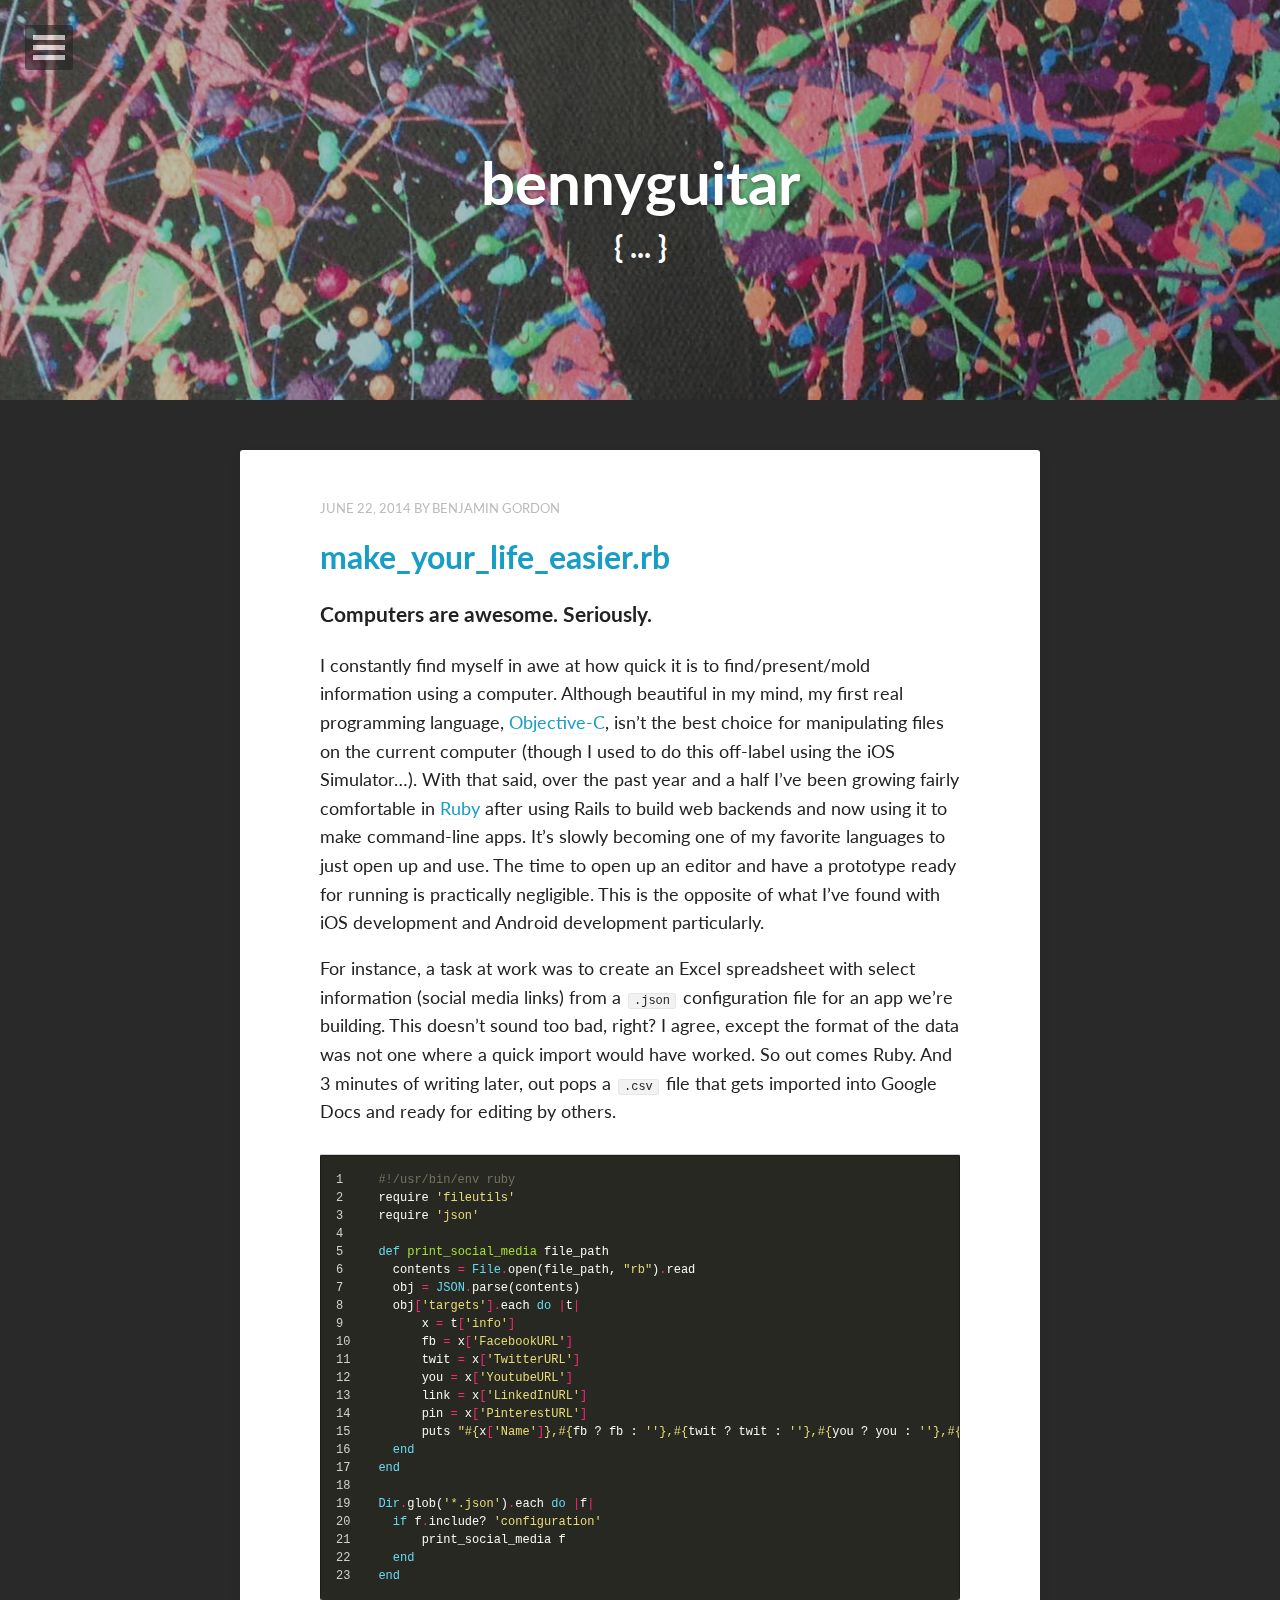
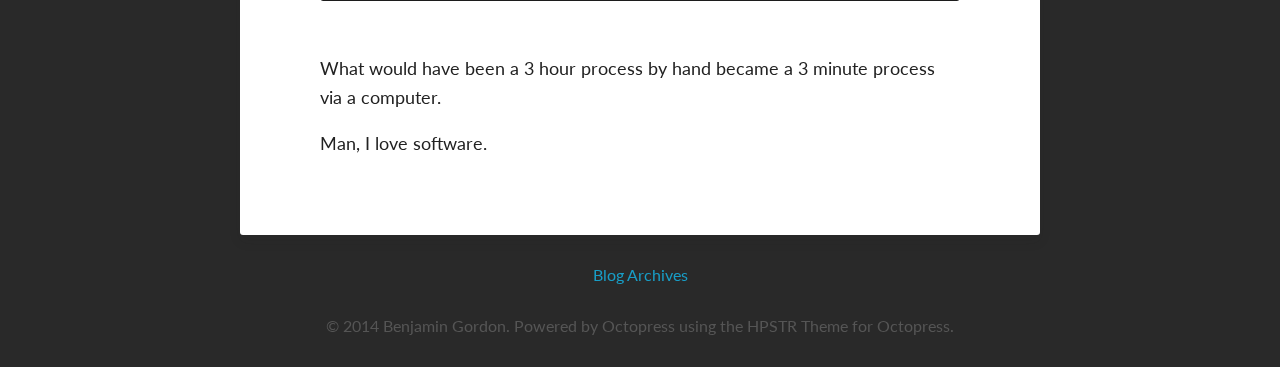
==== commit 9cc4cbcb: "Site updated at 2014-06-22 19:14:31 UTC" ====
--- a/index.html
+++ b/index.html
@@ -151,7 +151,7 @@
 <div class="entry-content">
   <h3>Computers are awesome. Seriously.</h3>
 
-<p>I constantly find myself in awe at how quick it is to find/present/mold information using a computer. Although beautiful in my mind, my first real programming language, Objective-C, isn&rsquo;t the best choice for manipulating files on the current computer (though I used to do this off-label using the iOS Simulator&hellip;). With that said, over the past year and a half I&rsquo;ve been growing fairly comfortable in Ruby after using Rails to build web backends and now using it to make command-line apps. It&rsquo;s slowly becoming one of my favorite languages to just open up and use. The time to open up an editor and have a prototype ready for running is practically negligible. This is the opposite of what I&rsquo;ve found with iOS development and Android development particularly.</p>
+<p>I constantly find myself in awe at how quick it is to find/present/mold information using a computer. Although beautiful in my mind, my first real programming language, <a href="http://en.wikipedia.org/wiki/Objective-C">Objective-C</a>, isn&rsquo;t the best choice for manipulating files on the current computer (though I used to do this off-label using the iOS Simulator&hellip;). With that said, over the past year and a half I&rsquo;ve been growing fairly comfortable in <a href="http://en.wikipedia.org/wiki/Ruby_(programming_language)">Ruby</a> after using Rails to build web backends and now using it to make command-line apps. It&rsquo;s slowly becoming one of my favorite languages to just open up and use. The time to open up an editor and have a prototype ready for running is practically negligible. This is the opposite of what I&rsquo;ve found with iOS development and Android development particularly.</p>
 
 <p>For instance, a task at work was to create an Excel spreadsheet with select information (social media links) from a <code>.json</code> configuration file for an app we&rsquo;re building. This doesn&rsquo;t sound too bad, right? I agree, except the format of the data was not one where a quick import would have worked. So out comes Ruby. And 3 minutes of writing later, out pops a <code>.csv</code> file that gets imported into Google Docs and ready for editing by others.</p>
 
--- a/stylesheets/screen.css
+++ b/stylesheets/screen.css
@@ -1 +1 @@
-@import url("http://fonts.googleapis.com/css?family=Lato:300,400,700,300italic,400italic");body{margin-top:26px;font-size:16px}.visuallyhidden.focusable:active,.visuallyhidden.focusable:focus{position:static;clip:auto;height:auto;width:auto;margin:0;overflow:visible}*,*:after,*:before{-webkit-box-sizing:border-box;-moz-box-sizing:border-box;box-sizing:border-box}article,aside,details,figcaption,figure,footer,header,hgroup,nav,section{display:block}audio,canvas,video{display:inline-block;*display:inline;*zoom:1}audio:not([controls]){display:none}html{font-size:100%;-webkit-text-size-adjust:100%;-ms-text-size-adjust:100%}a:focus{outline:thin dotted #333;outline:5px auto -webkit-focus-ring-color;outline-offset:-2px}a:hover,a:active{outline:0}sub,sup{position:relative;font-size:75%;line-height:0;vertical-align:baseline}sup{top:-0.5em}sub{bottom:-0.25em}blockquote{margin:0}img{max-width:100%;width:auto\9;height:auto;vertical-align:middle;border:0;-ms-interpolation-mode:bicubic}#map_canvas img,.google-maps img{max-width:none}button,input,select,textarea{margin:0;font-size:100%;vertical-align:middle}button,input{*overflow:visible;line-height:normal}button::-moz-focus-inner,input::-moz-focus-inner{padding:0;border:0}button,html input[type="button"],input[type="reset"],input[type="submit"]{-webkit-appearance:button;cursor:pointer}label,select,button,input[type="button"],input[type="reset"],input[type="submit"],input[type="radio"],input[type="checkbox"]{cursor:pointer}input[type="search"]{-webkit-box-sizing:content-box;-moz-box-sizing:content-box;box-sizing:content-box;-webkit-appearance:textfield}input[type="search"]::-webkit-search-decoration,input[type="search"]::-webkit-search-cancel-button{-webkit-appearance:none}textarea{overflow:auto;vertical-align:top}@media print{*{text-shadow:none !important;color:#000 !important;background:transparent !important;box-shadow:none !important}a,a:visited{text-decoration:underline}a[href]:after{content:" (" attr(href) ")"}abbr[title]:after{content:" (" attr(title) ")"}.ir a:after,a[href^="javascript:"]:after,a[href^="#"]:after{content:""}pre,blockquote{border:1px solid #999;page-break-inside:avoid}thead{display:table-header-group}tr,img{page-break-inside:avoid}img{max-width:100% !important}@page{margin:0.5cm}p,h2,h3{orphans:3;widows:3}h2,h3{page-break-after:avoid}}::-moz-selection{background-color:#c8c8c8;color:#222;text-shadow:none}::selection{background-color:#c8c8c8;color:#222;text-shadow:none}.wrap{margin:0 auto}.all-caps{text-transform:uppercase}.pull-left{float:left}.pull-right{float:right}.unstyled-list{list-style:none;margin-left:0;padding-left:0}.unstyled-list li{list-style-type:none}.inline-list{list-style:none;margin-left:0;padding-left:0}.inline-list li{list-style-type:none;display:inline}.well{padding:20px;border:1px solid #222;-webkit-border-radius:4px;-moz-border-radius:4px;-ms-border-radius:4px;-o-border-radius:4px;border-radius:4px}body{font-family:"Lato",Calibri,Arial,sans-serif;color:#222}h1,h2,h3,h4,h5,h6{font-family:"Lato",Calibri,Arial,sans-serif}h1{font-size:32px;font-size:2rem}a{text-decoration:none;color:#222}a:visited{color:#555}a:hover{color:#000}a:focus{outline:thin dotted;color:#000}a:hover,a:active{outline:0}.link-arrow{font-weight:100;text-decoration:underline;font-style:normal}figcaption{padding-top:10px;font-size:15.4px;font-size:0.9625rem;line-height:1.3;color:#3c3c3c}.notice{margin-top:1.5em;padding:.5em 1em;text-indent:0;font-size:15.4px;font-size:0.9625rem;background-color:#e8e8e8;border:1px solid #b5b5b5;-webkit-border-radius:3px;-moz-border-radius:3px;-ms-border-radius:3px;-o-border-radius:3px;border-radius:3px}blockquote{font-family:Georgia,serif;font-style:italic;border-left:8px solid #bbb;padding-left:20px}@media only screen and (min-width: 48em){blockquote{margin-left:-28px}}.entry-content .footnotes ol,.entry-content .footnotes li,.entry-content .footnotes p{font-size:13.2px;font-size:0.825rem;margin-bottom:26px;margin-bottom:1.625rem}tt,code,kbd,samp,pre{font-family:Menlo,Monaco,Courier New,monospace}p code,li code{font-size:12px;font-size:0.75rem;line-height:1.5;white-space:nowrap;margin:0 2px;padding:0 5px;border:1px solid #e6e6e6;background-color:#f2f2f2;-webkit-border-radius:3px;-moz-border-radius:3px;-ms-border-radius:3px;-o-border-radius:3px;border-radius:3px}pre{font-size:12px;font-size:0.75rem;line-height:1.5;overflow-x:auto}pre::-webkit-scrollbar{height:12px;background-color:#34362e;-moz-border-radius-bottomleft:4px;-webkit-border-bottom-left-radius:4px;border-bottom-left-radius:4px;-moz-border-radius-bottomright:4px;-webkit-border-bottom-right-radius:4px;border-bottom-right-radius:4px}pre::-webkit-scrollbar-thumb:horizontal{background-color:#6a6d5d;-webkit-border-radius:4px;-moz-border-radius:4px;-ms-border-radius:4px;-o-border-radius:4px;border-radius:4px}.highlight{margin-bottom:1.5em;color:#d0d0d0;border:1px solid #dbdbdb;background-color:#272822;-webkit-border-radius:3px;-moz-border-radius:3px;-ms-border-radius:3px;-o-border-radius:3px;border-radius:3px}.highlight pre{position:relative;margin:0;padding:1em}.highlight .lineno{padding-right:24px;color:#8f908a}.highlight .hll{background-color:#49483e}.highlight .c{color:#75715e}.highlight .err{color:#960050;background-color:#1e0010}.highlight .k{color:#66d9ef}.highlight .l{color:#ae81ff}.highlight .n{color:#f8f8f2}.highlight .o{color:#f92672}.highlight .p{color:#f8f8f2}.highlight .cm{color:#75715e}.highlight .cp{color:#75715e}.highlight .c1{color:#75715e}.highlight .cs{color:#75715e}.highlight .ge{font-style:italic}.highlight .gs{font-weight:bold}.highlight .kc{color:#66d9ef}.highlight .kd{color:#66d9ef}.highlight .kn{color:#f92672}.highlight .kp{color:#66d9ef}.highlight .kr{color:#66d9ef}.highlight .kt{color:#66d9ef}.highlight .ld{color:#e6db74}.highlight .m{color:#ae81ff}.highlight .s{color:#e6db74}.highlight .na{color:#a6e22e}.highlight .nb{color:#f8f8f2}.highlight .nc{color:#a6e22e}.highlight .no{color:#66d9ef}.highlight .nd{color:#a6e22e}.highlight .ni{color:#f8f8f2}.highlight .ne{color:#a6e22e}.highlight .nf{color:#a6e22e}.highlight .nl{color:#f8f8f2}.highlight .nn{color:#f8f8f2}.highlight .nx{color:#a6e22e}.highlight .py{color:#f8f8f2}.highlight .nt{color:#f92672}.highlight .nv{color:#f8f8f2}.highlight .ow{color:#f92672}.highlight .w{color:#f8f8f2}.highlight .mf{color:#ae81ff}.highlight .mh{color:#ae81ff}.highlight .mi{color:#ae81ff}.highlight .mo{color:#ae81ff}.highlight .sb{color:#e6db74}.highlight .sc{color:#e6db74}.highlight .sd{color:#e6db74}.highlight .s2{color:#e6db74}.highlight .se{color:#ae81ff}.highlight .sh{color:#e6db74}.highlight .si{color:#e6db74}.highlight .sx{color:#e6db74}.highlight .sr{color:#e6db74}.highlight .s1{color:#e6db74}.highlight .ss{color:#e6db74}.highlight .bp{color:#f8f8f2}.highlight .vc{color:#f8f8f2}.highlight .vg{color:#f8f8f2}.highlight .vi{color:#f8f8f2}.highlight .il{color:#ae81ff}body{margin:0;padding:0;width:100%;background-color:#e8e8e8}.entry,.hentry{*zoom:1}.entry:before,.entry:after,.hentry:before,.hentry:after{display:table;content:"";line-height:0}.entry:after,.hentry:after{clear:both}.entry-content{font-size:17.6px;font-size:1.1rem;line-height:1.625;margin-bottom:26px;margin-bottom:1.625rem}.entry-content p>a,.entry-content li>a{border-bottom:1px dotted #a2a2a2}.entry-content p>a:hover,.entry-content li>a:hover{border-bottom-style:solid}.entry-meta{font-size:13.2px;font-size:0.825rem;text-transform:uppercase;color:#bbb}.entry-meta a{color:#bbb}.entry-meta .vcard:before{content:" by "}.entry-meta .tag{display:inline-block;margin:4px;padding:2px 6px;background-color:#bbb;color:#fff;-webkit-border-radius:3px;-moz-border-radius:3px;-ms-border-radius:3px;-o-border-radius:3px;border-radius:3px;color:#fff}.entry-meta .tag span{vertical-align:super;font-size:10px;font-size:0.625rem}.entry-meta .tag:hover{background-color:#a2a2a2}.entry-meta .tag:active{-webkit-transform:translate(0, 1px);-moz-transform:translate(0, 1px);-ms-transform:translate(0, 1px);-o-transform:translate(0, 1px);transform:translate(0, 1px);box-shadow:0 0 1px rgba(34,34,34,0.2)}#post .entry-content,#page .entry-content{margin:40px 2px 20px 2px;padding:10px 15px;background-color:#fff;box-shadow:0 0 0 0,0 6px 12px rgba(0,0,0,0.1);-webkit-border-radius:3px;-moz-border-radius:3px;-ms-border-radius:3px;-o-border-radius:3px;border-radius:3px}@media only screen and (min-width: 48em){#post .entry-content,#page .entry-content{margin-left:10px;margin-right:10px;padding:20px 30px}}@media only screen and (min-width: 62.5em){#post .entry-content,#page .entry-content{max-width:800px;margin:50px auto 30px auto;padding:50px 80px}#post .entry-content>p:first-child,#page .entry-content>p:first-child{font-size:22px;font-size:1.375rem;line-height:1.5;margin-bottom:26px;margin-bottom:1.625rem}}#post #disqus_thread,#page #disqus_thread{margin:40px 2px 20px 2px;padding:10px 15px;background-color:#fff;box-shadow:0 0 0 1px rgba(187,187,187,0.1),0 6px 12px rgba(0,0,0,0.1);-webkit-border-radius:3px;-moz-border-radius:3px;-ms-border-radius:3px;-o-border-radius:3px;border-radius:3px}@media only screen and (min-width: 48em){#post #disqus_thread,#page #disqus_thread{margin-left:10px;margin-right:10px;padding:20px 30px}}@media only screen and (min-width: 62.5em){#post #disqus_thread,#page #disqus_thread{max-width:800px;padding:50px 80px;margin:0 auto 30px auto}}#post .entry-meta,#page .entry-meta{margin:50px 30px 30px;text-align:center}.entry-tags{display:block;margin-bottom:6px}.pagination{margin:20px 10px;text-align:center}.pagination ul{display:inline;margin-left:10px;margin-right:10px}.pagination li{padding-left:4px;padding-right:4px}.pagination .current-page{font-weight:700}#post-index #main{margin:40px 2px 20px 2px}@media only screen and (min-width: 48em){#post-index #main{margin-left:20px;margin-right:20px}}@media only screen and (min-width: 62.5em){#post-index #main{max-width:800px;margin-top:50px;margin-left:auto;margin-right:auto}}#post-index article{background-color:#fff;box-shadow:0 0 0 0,0 6px 12px rgba(34,34,34,0.1);-webkit-border-radius:3px;-moz-border-radius:3px;-ms-border-radius:3px;-o-border-radius:3px;border-radius:3px;margin-bottom:20px;padding:25px 15px}@media only screen and (min-width: 48em){#post-index article{padding:30px}}@media only screen and (min-width: 62.5em){#post-index article{margin-bottom:30px;padding:50px 80px}}.footer-wrapper{*zoom:1;margin:2em auto;text-align:center;color:#555}.footer-wrapper:before,.footer-wrapper:after{display:table;content:"";line-height:0}.footer-wrapper:after{clear:both}.footer-wrapper a{color:#555}.socialcount{font-size:17.6px;font-size:1.1rem;font-weight:700}.socialcount li{padding-left:10px;padding-right:10px}.socialcount p>a,.socialcount li>a{border-bottom-width:0}.upgrade{padding:10px;text-align:center}#goog-fixurl ul{list-style:none;margin-left:0;padding-left:0}#goog-fixurl ul li{list-style-type:none}#goog-wm-qt{width:auto;margin-right:10px;margin-bottom:20px;padding:8px 20px;display:inline-block;font-size:14px;font-size:0.875rem;background-color:#fff;color:#222;border-width:2px !important;border-style:solid !important;border-color:#a2a2a2;-webkit-border-radius:3px;-moz-border-radius:3px;-ms-border-radius:3px;-o-border-radius:3px;border-radius:3px}hr{display:block;margin:1em 0;padding:0;height:1px;border:0;border-top:1px solid #ccc;border-bottom:1px solid #fff}b,i,strong,em,blockquote,p,q,span,figure,img,h1,h2,header,input,a{-webkit-transition:all 0.2s ease;-moz-transition:all 0.2s ease;-o-transition:all 0.2s ease;transition:all 0.2s ease}.entry-header{width:100%;overflow:hidden;position:relative}.header-title{text-align:center;margin:30px 0 0}.header-title h1{margin:10px 20px;font-weight:700;font-size:28px;font-size:1.75rem;color:#555}@media only screen and (min-width: 48em){.header-title h1{font-size:48px;font-size:3rem}}@media only screen and (min-width: 62.5em){.header-title h1{font-size:60px;font-size:3.75rem}}.header-title h2{margin:0;font-size:18px;font-size:1.125rem;text-transform:uppercase;color:#888}@media only screen and (min-width: 48em){.header-title h2{font-size:30px;font-size:1.875rem}}.feature .header-title{position:absolute;top:0;display:table;margin-top:0;width:100%;height:400px;overflow:hidden}.feature .header-title .header-title-wrap{display:table-cell;vertical-align:middle;margin:0 auto;text-align:center}.feature .header-title h1{margin:10px;font-weight:700;margin:10px 60px;color:#fff;text-shadow:1px 1px 4px rgba(34,34,34,0.6)}.feature .header-title h1 a{color:#fff}.feature .header-title h2{margin:0;color:#fff}@media only screen and (min-width: 48em){.feature .header-title h2 a{color:#fff}}.entry-image{position:relative;top:-50%;left:-50%;width:200%;height:200%;min-height:400px;overflow:hidden}.entry-image:after{content:'';position:absolute;top:0;left:0;width:100%;height:100%;background-color:rgba(34,34,34,0.3)}.entry-image img{position:absolute;top:0;left:0;right:0;bottom:0;margin:auto;min-width:50%;min-height:50%}.image-credit{position:absolute;bottom:0;right:0;margin:0 auto;max-width:440px;padding:10px 15px;background-color:rgba(34,34,34,0.5);color:#fff;font-size:12px;font-size:0.75rem;text-align:right;-moz-border-radius-topleft:3px;-webkit-border-top-left-radius:3px;border-top-left-radius:3px;-moz-border-radius-topright:3px;-webkit-border-top-right-radius:3px;border-top-right-radius:3px;z-index:10}@media only screen and (min-width: 48em){.image-credit{max-width:760px}}@media only screen and (min-width: 62.5em){.image-credit{max-width:960px}}.image-credit a{color:#fff;text-decoration:none}.read-more{position:relative;margin:40px 2px 20px 2px;padding:40px 15px 25px;background-color:#fff;box-shadow:0 0 0 1px rgba(187,187,187,0.1),0 6px 12px rgba(0,0,0,0.1);-webkit-border-radius:3px;-moz-border-radius:3px;-ms-border-radius:3px;-o-border-radius:3px;border-radius:3px;text-align:center;*zoom:1}@media only screen and (min-width: 48em){.read-more{margin:50px 10px 20px 10px;padding:50px 40px 25px}}@media only screen and (min-width: 62.5em){.read-more{max-width:800px;padding:50px 80px;margin:60px auto}}.read-more:before,.read-more:after{display:table;content:"";line-height:0}.read-more:after{clear:both}.read-more-header{position:absolute;top:-20px;left:0;right:0;height:35px}.read-more-content{font-size:17.6px;font-size:1.1rem;line-height:1.625}.read-more-content p>a,.read-more-content li>a{border-bottom:1px dotted #a2a2a2}.read-more-content p>a:hover,.read-more-content li>a:hover{border-bottom-style:solid}.read-more-content h3{margin:0;font-size:28px;font-size:1.75rem}.read-more-content h3 a{color:#222}@media only screen and (min-width: 48em){.read-more-content h3{font-size:36px;font-size:2.25rem}}.read-more-list{border-top:solid 1px #bbb}.list-item{width:100%;text-align:left}.list-item h4{font-size:18px;font-size:1.125rem;margin-bottom:0}.list-item span{display:block;font-size:14px;font-size:0.875rem;color:#a2a2a2}@media only screen and (min-width: 48em){.list-item{width:49%;float:left}.list-item:nth-child(2){text-align:right}}.animated{-webkit-animation-fill-mode:both;-moz-animation-fill-mode:both;-ms-animation-fill-mode:both;-o-animation-fill-mode:both;animation-fill-mode:both;-webkit-animation-duration:1s;-moz-animation-duration:1s;-ms-animation-duration:1s;-o-animation-duration:1s;animation-duration:1s}.animated.hinge{-webkit-animation-duration:2s;-moz-animation-duration:2s;-ms-animation-duration:2s;-o-animation-duration:2s;animation-duration:2s}@-moz-keyframes fadeIn{0%{opacity:0}100%{opacity:1}}@-webkit-keyframes fadeIn{0%{opacity:0}100%{opacity:1}}@-o-keyframes fadeIn{0%{opacity:0}100%{opacity:1}}@-ms-keyframes fadeIn{0%{opacity:0}100%{opacity:1}}@keyframes fadeIn{0%{opacity:0}100%{opacity:1}}.fadeIn{-webkit-animation-name:fadeIn;-moz-animation-name:fadeIn;-ms-animation-name:fadeIn;-o-animation-name:fadeIn;animation-name:fadeIn}@-moz-keyframes fadeInDown{0%{opacity:0;-moz-transform:translateY(-20px);transform:translateY(-20px)}100%{opacity:1;-moz-transform:translateY(0);transform:translateY(0)}}@-webkit-keyframes fadeInDown{0%{opacity:0;-webkit-transform:translateY(-20px);transform:translateY(-20px)}100%{opacity:1;-webkit-transform:translateY(0);transform:translateY(0)}}@-o-keyframes fadeInDown{0%{opacity:0;-o-transform:translateY(-20px);transform:translateY(-20px)}100%{opacity:1;-o-transform:translateY(0);transform:translateY(0)}}@-ms-keyframes fadeInDown{0%{opacity:0;-ms-transform:translateY(-20px);transform:translateY(-20px)}100%{opacity:1;-ms-transform:translateY(0);transform:translateY(0)}}@keyframes fadeInDown{0%{opacity:0;transform:translateY(-20px)}100%{opacity:1;transform:translateY(0)}}.fadeInDown{-webkit-animation-name:fadeInDown;-moz-animation-name:fadeInDown;-ms-animation-name:fadeInDown;-o-animation-name:fadeInDown;animation-name:fadeInDown}@-moz-keyframes fadeInDownBig{0%{opacity:0;-moz-transform:translateY(-2000px);transform:translateY(-2000px)}100%{opacity:1;-moz-transform:translateY(0);transform:translateY(0)}}@-webkit-keyframes fadeInDownBig{0%{opacity:0;-webkit-transform:translateY(-2000px);transform:translateY(-2000px)}100%{opacity:1;-webkit-transform:translateY(0);transform:translateY(0)}}@-o-keyframes fadeInDownBig{0%{opacity:0;-o-transform:translateY(-2000px);transform:translateY(-2000px)}100%{opacity:1;-o-transform:translateY(0);transform:translateY(0)}}@-ms-keyframes fadeInDownBig{0%{opacity:0;-ms-transform:translateY(-2000px);transform:translateY(-2000px)}100%{opacity:1;-ms-transform:translateY(0);transform:translateY(0)}}@keyframes fadeInDownBig{0%{opacity:0;transform:translateY(-2000px)}100%{opacity:1;transform:translateY(0)}}.fadeInDownBig{-webkit-animation-name:fadeInDownBig;-moz-animation-name:fadeInDownBig;-ms-animation-name:fadeInDownBig;-o-animation-name:fadeInDownBig;animation-name:fadeInDownBig}@-moz-keyframes bounceIn{0%{opacity:0;-moz-transform:scale(0.3, 0.3);transform:scale(0.3, 0.3)}50%{opacity:1;-moz-transform:scale(1.05, 1.05);transform:scale(1.05, 1.05)}70%{-moz-transform:scale(0.9, 0.9);transform:scale(0.9, 0.9)}100%{-moz-transform:scale(1, 1);transform:scale(1, 1)}}@-webkit-keyframes bounceIn{0%{opacity:0;-webkit-transform:scale(0.3, 0.3);transform:scale(0.3, 0.3)}50%{opacity:1;-webkit-transform:scale(1.05, 1.05);transform:scale(1.05, 1.05)}70%{-webkit-transform:scale(0.9, 0.9);transform:scale(0.9, 0.9)}100%{-webkit-transform:scale(1, 1);transform:scale(1, 1)}}@-o-keyframes bounceIn{0%{opacity:0;-o-transform:scale(0.3, 0.3);transform:scale(0.3, 0.3)}50%{opacity:1;-o-transform:scale(1.05, 1.05);transform:scale(1.05, 1.05)}70%{-o-transform:scale(0.9, 0.9);transform:scale(0.9, 0.9)}100%{-o-transform:scale(1, 1);transform:scale(1, 1)}}@-ms-keyframes bounceIn{0%{opacity:0;-ms-transform:scale(0.3, 0.3);transform:scale(0.3, 0.3)}50%{opacity:1;-ms-transform:scale(1.05, 1.05);transform:scale(1.05, 1.05)}70%{-ms-transform:scale(0.9, 0.9);transform:scale(0.9, 0.9)}100%{-ms-transform:scale(1, 1);transform:scale(1, 1)}}@keyframes bounceIn{0%{opacity:0;transform:scale(0.3, 0.3)}50%{opacity:1;transform:scale(1.05, 1.05)}70%{transform:scale(0.9, 0.9)}100%{transform:scale(1, 1)}}.bounceIn{-webkit-animation-name:bounceIn;-moz-animation-name:bounceIn;-ms-animation-name:bounceIn;-o-animation-name:bounceIn;animation-name:bounceIn}@-moz-keyframes bounceInDown{0%{opacity:0;-moz-transform:translateY(-2000px);transform:translateY(-2000px)}60%{opacity:1;-moz-transform:translateY(30px);transform:translateY(30px)}80%{-moz-transform:translateY(-10px);transform:translateY(-10px)}100%{-moz-transform:translateY(0);transform:translateY(0)}}@-webkit-keyframes bounceInDown{0%{opacity:0;-webkit-transform:translateY(-2000px);transform:translateY(-2000px)}60%{opacity:1;-webkit-transform:translateY(30px);transform:translateY(30px)}80%{-webkit-transform:translateY(-10px);transform:translateY(-10px)}100%{-webkit-transform:translateY(0);transform:translateY(0)}}@-o-keyframes bounceInDown{0%{opacity:0;-o-transform:translateY(-2000px);transform:translateY(-2000px)}60%{opacity:1;-o-transform:translateY(30px);transform:translateY(30px)}80%{-o-transform:translateY(-10px);transform:translateY(-10px)}100%{-o-transform:translateY(0);transform:translateY(0)}}@-ms-keyframes bounceInDown{0%{opacity:0;-ms-transform:translateY(-2000px);transform:translateY(-2000px)}60%{opacity:1;-ms-transform:translateY(30px);transform:translateY(30px)}80%{-ms-transform:translateY(-10px);transform:translateY(-10px)}100%{-ms-transform:translateY(0);transform:translateY(0)}}@keyframes bounceInDown{0%{opacity:0;transform:translateY(-2000px)}60%{opacity:1;transform:translateY(30px)}80%{transform:translateY(-10px)}100%{transform:translateY(0)}}.bounceInDown{-webkit-animation-name:bounceInDown;-moz-animation-name:bounceInDown;-ms-animation-name:bounceInDown;-o-animation-name:bounceInDown;animation-name:bounceInDown}@-moz-keyframes drop{0%{transform:translateY(-500px)}100%{transform:translateY(0)}}@-webkit-keyframes drop{0%{transform:translateY(-500px)}100%{transform:translateY(0)}}@-o-keyframes drop{0%{transform:translateY(-500px)}100%{transform:translateY(0)}}@-ms-keyframes drop{0%{transform:translateY(-500px)}100%{transform:translateY(0)}}@keyframes drop{0%{transform:translateY(-500px)}100%{transform:translateY(0)}}.drop{-webkit-animation-name:drop;-moz-animation-name:drop;-ms-animation-name:drop;-o-animation-name:drop;animation-name:drop}.dl-menuwrapper{width:100%;position:absolute;top:0;left:0;z-index:1000;-webkit-perspective:1000px;-moz-perspective:1000px;-ms-perspective:1000px;-o-perspective:1000px;perspective:1000px;-webkit-perspective-origin:50% 200%;-moz-perspective-origin:50% 200%;-ms-perspective-origin:50% 200%;-o-perspective-origin:50% 200%;perspective-origin:50% 200%}@media only screen and (min-width: 48em){.dl-menuwrapper{position:fixed;max-width:175px;top:25px;left:25px}}.dl-menuwrapper button{top:0;left:0;background:#222;border:none;width:48px;height:45px;text-indent:-900em;overflow:hidden;position:relative;cursor:pointer;outline:none;-moz-border-radius-bottomright:3px;-webkit-border-bottom-right-radius:3px;border-bottom-right-radius:3px;opacity:0.6}@media only screen and (min-width: 48em){.dl-menuwrapper button{-webkit-border-radius:3px;-moz-border-radius:3px;-ms-border-radius:3px;-o-border-radius:3px;border-radius:3px}}.dl-menuwrapper button:hover,.dl-menuwrapper button.dl-active,.dl-menuwrapper ul{background:#aaa}.dl-menuwrapper button:after{content:'';position:absolute;width:68%;height:5px;background:#fff;top:10px;left:16%;box-shadow:0 10px 0 #fff,0 20px 0 #fff}.dl-menuwrapper button.dl-active{display:none}.dl-menuwrapper ul{padding:0;list-style:none;-webkit-transform-style:preserve-3d;-moz-transform-style:preserve-3d;-ms-transform-style:preserve-3d;-o-transform-style:preserve-3d;transform-style:preserve-3d}.dl-menuwrapper li{position:relative}.dl-menuwrapper li h4{margin:0;padding:15px 20px 0;color:rgba(255,255,255,0.9)}.dl-menuwrapper li p{margin:0;padding:15px 20px;font-size:14px;font-size:0.875rem;color:rgba(255,255,255,0.8)}.dl-menuwrapper li p a{display:inline;padding:0;font-size:14px;font-size:0.875rem}.dl-menuwrapper li i{display:inline-block;width:2em}.dl-menuwrapper li a{display:block;position:relative;padding:15px 20px;font-size:14px;font-size:0.875rem;line-height:20px;font-weight:300;color:#fff;outline:none}.dl-menuwrapper li .dl-back>a{padding-left:30px;background:rgba(0,0,0,0.2)}.dl-menuwrapper li .dl-back:after,.dl-menuwrapper li>a:not(:only-child):after{position:absolute;top:0;line-height:50px;font-family:'fontawesome';color:#fff;speak:none;-webkit-font-smoothing:antialiased;content:"\f105"}.dl-menuwrapper li .dl-back:after{left:10px;color:rgba(212,204,198,0.5);-webkit-transform:rotate(180deg);-moz-transform:rotate(180deg);-ms-transform:rotate(180deg);-o-transform:rotate(180deg);transform:rotate(180deg)}.dl-menuwrapper li>a:after{right:10px;color:rgba(0,0,0,0.15)}.dl-menuwrapper .dl-menu{margin:0;position:absolute;width:100%;max-width:400px;overflow-y:auto;max-height:600px;opacity:0;pointer-events:none;box-shadow:0 12px 24px rgba(0,0,0,0.35);-webkit-transform:translateY(10px);-moz-transform:translateY(10px);-ms-transform:translateY(10px);-o-transform:translateY(10px);transform:translateY(10px);-webkit-backface-visibility:hidden;-moz-backface-visibility:hidden;-ms-backface-visibility:hidden;-o-backface-visibility:hidden;backface-visibility:hidden}@media only screen and (min-width: 48em){.dl-menuwrapper .dl-menu{-webkit-border-radius:3px;-moz-border-radius:3px;-ms-border-radius:3px;-o-border-radius:3px;border-radius:3px;max-height:650px}}.dl-menuwrapper .dl-menu.dl-menu-toggle{-webkit-transition-property:all;-moz-transition-property:all;-o-transition-property:all;transition-property:all;-webkit-transition-duration:0.3s;-moz-transition-duration:0.3s;-o-transition-duration:0.3s;transition-duration:0.3s;-webkit-transition-timing-function:ease;-moz-transition-timing-function:ease;-o-transition-timing-function:ease;transition-timing-function:ease}.dl-menuwrapper .dl-menu.dl-menuopen{opacity:1;pointer-events:auto;-webkit-transform:translateY(0px);-moz-transform:translateY(0px);-ms-transform:translateY(0px);-o-transform:translateY(0px);transform:translateY(0px)}.dl-menuwrapper .dl-submenu{-webkit-border-radius:3px;-moz-border-radius:3px;-ms-border-radius:3px;-o-border-radius:3px;border-radius:3px;box-shadow:0 12px 24px rgba(0,0,0,0.35)}.dl-menuwrapper li .dl-submenu{display:none}.dl-menu.dl-subview li,.dl-menu.dl-subview li.dl-subviewopen>a,.dl-menu.dl-subview li.dl-subview>a{display:none}.dl-menu.dl-subview li.dl-subview,.dl-menu.dl-subview li.dl-subview .dl-submenu,.dl-menu.dl-subview li.dl-subviewopen,.dl-menu.dl-subview li.dl-subviewopen>.dl-submenu,.dl-menu.dl-subview li.dl-subviewopen>.dl-submenu>li{display:block}.dl-menu.dl-animate-out{-webkit-animation:MenuAnimOut 0.4s ease;-moz-animation:MenuAnimOut 0.4s ease;-ms-animation:MenuAnimOut 0.4s ease;-o-animation:MenuAnimOut 0.4s ease;animation:MenuAnimOut 0.4s ease}@-moz-keyframes MenuAnimOut{100%{-moz-transform:translateZ(300px);transform:translateZ(300px);opacity:0}}@-webkit-keyframes MenuAnimOut{100%{-webkit-transform:translateZ(300px);transform:translateZ(300px);opacity:0}}@-o-keyframes MenuAnimOut{100%{-o-transform:translateZ(300px);transform:translateZ(300px);opacity:0}}@-ms-keyframes MenuAnimOut{100%{-ms-transform:translateZ(300px);transform:translateZ(300px);opacity:0}}@keyframes MenuAnimOut{100%{transform:translateZ(300px);opacity:0}}.dl-menu.dl-animate-in{-webkit-animation:MenuAnimIn 0.4s ease;-moz-animation:MenuAnimIn 0.4s ease;-ms-animation:MenuAnimIn 0.4s ease;-o-animation:MenuAnimIn 0.4s ease;animation:MenuAnimIn 0.4s ease}@-moz-keyframes MenuAnimIn{0%{-moz-transform:translateZ(300px);transform:translateZ(300px);opacity:0}100%{-moz-transform:translateZ(0px);transform:translateZ(0px);opacity:1}}@-webkit-keyframes MenuAnimIn{0%{-webkit-transform:translateZ(300px);transform:translateZ(300px);opacity:0}100%{-webkit-transform:translateZ(0px);transform:translateZ(0px);opacity:1}}@-o-keyframes MenuAnimIn{0%{-o-transform:translateZ(300px);transform:translateZ(300px);opacity:0}100%{-o-transform:translateZ(0px);transform:translateZ(0px);opacity:1}}@-ms-keyframes MenuAnimIn{0%{-ms-transform:translateZ(300px);transform:translateZ(300px);opacity:0}100%{-ms-transform:translateZ(0px);transform:translateZ(0px);opacity:1}}@keyframes MenuAnimIn{0%{transform:translateZ(300px);opacity:0}100%{transform:translateZ(0px);opacity:1}}.dl-menuwrapper>.dl-submenu.dl-animate-in{-webkit-animation:SubMenuAnimIn 0.4s ease;-moz-animation:SubMenuAnimIn 0.4s ease;-ms-animation:SubMenuAnimIn 0.4s ease;-o-animation:SubMenuAnimIn 0.4s ease;animation:SubMenuAnimIn 0.4s ease}@-moz-keyframes SubMenuAnimIn{0%{-moz-transform:translateZ(-300px);transform:translateZ(-300px);opacity:0}100%{-moz-transform:translateZ(0px);transform:translateZ(0px);opacity:1}}@-webkit-keyframes SubMenuAnimIn{0%{-webkit-transform:translateZ(-300px);transform:translateZ(-300px);opacity:0}100%{-webkit-transform:translateZ(0px);transform:translateZ(0px);opacity:1}}@-o-keyframes SubMenuAnimIn{0%{-o-transform:translateZ(-300px);transform:translateZ(-300px);opacity:0}100%{-o-transform:translateZ(0px);transform:translateZ(0px);opacity:1}}@-ms-keyframes SubMenuAnimIn{0%{-ms-transform:translateZ(-300px);transform:translateZ(-300px);opacity:0}100%{-ms-transform:translateZ(0px);transform:translateZ(0px);opacity:1}}@keyframes SubMenuAnimIn{0%{transform:translateZ(-300px);opacity:0}100%{transform:translateZ(0px);opacity:1}}.dl-menuwrapper>.dl-submenu.dl-animate-out{-webkit-animation:SubMenuAnimOut 0.4s ease;-moz-animation:SubMenuAnimOut 0.4s ease;-ms-animation:SubMenuAnimOut 0.4s ease;-o-animation:SubMenuAnimOut 0.4s ease;animation:SubMenuAnimOut 0.4s ease}@-moz-keyframes SubMenuAnimOut{0%{-moz-transform:translateZ(0px);transform:translateZ(0px);opacity:1}100%{-moz-transform:translateZ(-300px);transform:translateZ(-300px);opacity:0}}@-webkit-keyframes SubMenuAnimOut{0%{-webkit-transform:translateZ(0px);transform:translateZ(0px);opacity:1}100%{-webkit-transform:translateZ(-300px);transform:translateZ(-300px);opacity:0}}@-o-keyframes SubMenuAnimOut{0%{-o-transform:translateZ(0px);transform:translateZ(0px);opacity:1}100%{-o-transform:translateZ(-300px);transform:translateZ(-300px);opacity:0}}@-ms-keyframes SubMenuAnimOut{0%{-ms-transform:translateZ(0px);transform:translateZ(0px);opacity:1}100%{-ms-transform:translateZ(-300px);transform:translateZ(-300px);opacity:0}}@keyframes SubMenuAnimOut{0%{transform:translateZ(0px);opacity:1}100%{transform:translateZ(-300px);opacity:0}}.no-touch .dl-menuwrapper li a:hover{background:rgba(255,248,213,0.1)}.no-js .dl-trigger{display:none}.no-js .dl-menuwrapper .dl-menu{position:relative;opacity:1;pointer-events:auto;-webkit-transform:none;-moz-transform:none;-ms-transform:none;-o-transform:none;transform:none}.no-js .dl-menuwrapper li .dl-submenu{display:block}.no-js .dl-menuwrapper li.dl-back{display:none}.no-js .dl-menuwrapper li>a:not(:only-child){background:rgba(0,0,0,0.1)}.no-js .dl-menuwrapper li>a:not(:only-child):after{content:''}.dl-menuwrapper button:hover,.dl-menuwrapper button.dl-active,.dl-menuwrapper ul{background:#222}.dl-menu li{display:none}.dl-menuopen li{display:block}.btn{display:inline-block;margin-bottom:20px;padding:8px 20px;font-size:15.4px;font-size:0.9625rem;background-color:#222;color:#fff;border-width:2px !important;border-style:solid !important;border-color:#222;-webkit-border-radius:3px;-moz-border-radius:3px;-ms-border-radius:3px;-o-border-radius:3px;border-radius:3px}.btn:visited{color:#fff}.btn:hover{background-color:#fff;color:#222}.btn-success{background-color:#5cb85c;color:#fff;border-color:#5cb85c}.btn-success:visited{color:#fff}.btn-success:hover{background-color:#fff;color:#5cb85c}.btn-warning{background-color:#dd8338;color:#fff;border-color:#dd8338}.btn-warning:visited{color:#fff}.btn-warning:hover{background-color:#fff;color:#dd8338}.btn-danger{background-color:#c64537;color:#fff;border-color:#c64537}.btn-danger:visited{color:#fff}.btn-danger:hover{background-color:#fff;color:#c64537}.btn-info{background-color:#308cbc;color:#fff;border-color:#308cbc}.btn-info:visited{color:#fff}.btn-info:hover{background-color:#fff;color:#308cbc}figure{margin:0;padding-top:10px;padding-bottom:10px;*zoom:1}figure:before,figure:after{display:table;content:"";line-height:0}figure:after{clear:both}figure img{margin-bottom:10px}figure a img{-webkit-transform:translate(0, 0);-moz-transform:translate(0, 0);-ms-transform:translate(0, 0);-o-transform:translate(0, 0);transform:translate(0, 0);-webkit-transition-duration:0.25s;-moz-transition-duration:0.25s;-o-transition-duration:0.25s;transition-duration:0.25s}figure a img:hover{-webkit-transform:translate(0, -5px);-moz-transform:translate(0, -5px);-ms-transform:translate(0, -5px);-o-transform:translate(0, -5px);transform:translate(0, -5px);box-shadow:0 0 10px rgba(34,34,34,0.2)}@media only screen and (min-width: 62.5em){figure.half img{width:310px;float:left;margin-right:10px}figure.half figcaption{clear:left}}@media only screen and (min-width: 62.5em){figure.third img{width:200px;float:left;margin-right:10px}figure.third figcaption{clear:left}}svg:not(:root){overflow:hidden}img.left,img.right{margin-bottom:0.5rem;margin-top:0.5rem;border:1px solid #ccc;border-radius:4px;padding:5px;background:#eee}img.left{float:left;margin-right:1.5rem}img.right{float:right;margin-left:1.5rem}figure.code figcaption{padding-top:0px;position:relative;text-align:center;font-size:13px;line-height:2em;font-weight:normal;margin-bottom:0;-moz-border-radius-topleft:5px;-webkit-border-top-left-radius:5px;border-top-left-radius:5px;-moz-border-radius-topright:5px;-webkit-border-top-right-radius:5px;border-top-right-radius:5px;background-color:#aaaaaa;text-shadow:#fff 0 1px 0;color:#777;background-image:-webkit-gradient(linear, 50% 0%, 50% 100%, color-stop(0%, #ffffff), color-stop(6%, #f0f0f0), color-stop(90%, #e5e5e5), color-stop(100%, #dddddd));background-image:-webkit-linear-gradient(#ffffff,#f0f0f0 6%,#e5e5e5 90%,#dddddd);background-image:-moz-linear-gradient(#ffffff,#f0f0f0 6%,#e5e5e5 90%,#dddddd);background-image:-o-linear-gradient(#ffffff,#f0f0f0 6%,#e5e5e5 90%,#dddddd);background-image:linear-gradient(#ffffff,#f0f0f0 6%,#e5e5e5 90%,#dddddd);border:1px solid #c5c5c5;border-top-color:#d5d5d5;border-bottom:0}figure.code figcaption a{position:absolute;right:0.8em;text-decoration:none;color:inherit;z-index:1;padding-left:3em}figure.code figcaption a:hover{text-decoration:underline}figure.code figcaption a:focus{outline:0}figure.code .highlight{-moz-border-radius-topleft:0;-webkit-border-top-left-radius:0;border-top-left-radius:0;-moz-border-radius-topright:0;-webkit-border-top-right-radius:0;border-top-right-radius:0;overflow:scroll}.CodeRay{font-family:Menlo,Monaco,Courier New,monospace;font-size:12px;font-size:0.75rem;color:#d0d0d0;margin-bottom:1.5em;-webkit-border-radius:3px;-moz-border-radius:3px;-ms-border-radius:3px;-o-border-radius:3px;border-radius:3px}.CodeRay .code pre{margin:0;padding:1em;background-color:#272822;border:1px solid #dbdbdb}span.CodeRay{white-space:pre;border:0px;padding:2px}table.CodeRay{border-collapse:collapse;width:100%;padding:2px}table.CodeRay td{padding:1em 0.5em;vertical-align:top}.CodeRay .line-numbers,.CodeRay .no{color:#8f908a;text-align:right}.CodeRay .line-numbers a{color:#8f908a}.CodeRay .line-numbers tt{font-weight:bold}.CodeRay .line-numbers .highlighted{color:red}.CodeRay .line{display:block;float:left;width:100%}.CodeRay span.line-numbers{padding:0 24px 0 4px}.CodeRay .code{width:100%}ol.CodeRay{font-size:10pt}ol.CodeRay li{white-space:pre}.CodeRay .code pre{overflow:auto}.CodeRay .debug{color:#fff !important;background:blue !important}.CodeRay .doctype,.CodeRay .key,.CodeRay .instance-variable{color:#f8f8f2}.CodeRay .attribute-name{color:#a6e22e}.CodeRay .symbol,.CodeRay .integer,.CodeRay .float{color:#ff658b}.CodeRay .string{color:#2dc900}.CodeRay .keyword{color:#66d9ef}.CodeRay .function,.CodeRay .class{color:#a6e22e}.CodeRay .regexp,.CodeRay .constant,.CodeRay .tag{color:#f92672}.CodeRay .modifier,.CodeRay .predefined-constant{color:#ff84e4}.CodeRay .comment{color:#75715e}.CodeRay .error{color:#ecc}.CodeRay .content{color:#e6db74}.CodeRay .delimiter{color:#e6db74}.CodeRay .inline{color:#e6db74}
+@import url("http://fonts.googleapis.com/css?family=Lato:300,400,700,300italic,400italic");body{margin-top:26px;font-size:16px}.visuallyhidden.focusable:active,.visuallyhidden.focusable:focus{position:static;clip:auto;height:auto;width:auto;margin:0;overflow:visible}*,*:after,*:before{-webkit-box-sizing:border-box;-moz-box-sizing:border-box;box-sizing:border-box}article,aside,details,figcaption,figure,footer,header,hgroup,nav,section{display:block}audio,canvas,video{display:inline-block;*display:inline;*zoom:1}audio:not([controls]){display:none}html{font-size:100%;-webkit-text-size-adjust:100%;-ms-text-size-adjust:100%}a:focus{outline:thin dotted #333;outline:5px auto -webkit-focus-ring-color;outline-offset:-2px}a:hover,a:active{outline:0}sub,sup{position:relative;font-size:75%;line-height:0;vertical-align:baseline}sup{top:-0.5em}sub{bottom:-0.25em}blockquote{margin:0}img{max-width:100%;width:auto\9;height:auto;vertical-align:middle;border:0;-ms-interpolation-mode:bicubic}#map_canvas img,.google-maps img{max-width:none}button,input,select,textarea{margin:0;font-size:100%;vertical-align:middle}button,input{*overflow:visible;line-height:normal}button::-moz-focus-inner,input::-moz-focus-inner{padding:0;border:0}button,html input[type="button"],input[type="reset"],input[type="submit"]{-webkit-appearance:button;cursor:pointer}label,select,button,input[type="button"],input[type="reset"],input[type="submit"],input[type="radio"],input[type="checkbox"]{cursor:pointer}input[type="search"]{-webkit-box-sizing:content-box;-moz-box-sizing:content-box;box-sizing:content-box;-webkit-appearance:textfield}input[type="search"]::-webkit-search-decoration,input[type="search"]::-webkit-search-cancel-button{-webkit-appearance:none}textarea{overflow:auto;vertical-align:top}@media print{*{text-shadow:none !important;color:#000 !important;background:transparent !important;box-shadow:none !important}a,a:visited{text-decoration:underline}a[href]:after{content:" (" attr(href) ")"}abbr[title]:after{content:" (" attr(title) ")"}.ir a:after,a[href^="javascript:"]:after,a[href^="#"]:after{content:""}pre,blockquote{border:1px solid #999;page-break-inside:avoid}thead{display:table-header-group}tr,img{page-break-inside:avoid}img{max-width:100% !important}@page{margin:0.5cm}p,h2,h3{orphans:3;widows:3}h2,h3{page-break-after:avoid}}::-moz-selection{background-color:#c8c8c8;color:#222;text-shadow:none}::selection{background-color:#c8c8c8;color:#222;text-shadow:none}.wrap{margin:0 auto}.all-caps{text-transform:uppercase}.pull-left{float:left}.pull-right{float:right}.unstyled-list{list-style:none;margin-left:0;padding-left:0}.unstyled-list li{list-style-type:none}.inline-list{list-style:none;margin-left:0;padding-left:0}.inline-list li{list-style-type:none;display:inline}.well{padding:20px;border:1px solid #222;-webkit-border-radius:4px;-moz-border-radius:4px;-ms-border-radius:4px;-o-border-radius:4px;border-radius:4px}body{font-family:"Lato",Calibri,Arial,sans-serif;color:#222}h1,h2,h3,h4,h5,h6{font-family:"Lato",Calibri,Arial,sans-serif}h1{font-size:32px;font-size:2rem}a{text-decoration:none;color:#189dc6}a:visited{color:#59c9eb}a:hover{color:#0d556b}a:focus{outline:thin dotted;color:#0d556b}a:hover,a:active{outline:0}.link-arrow{font-weight:100;text-decoration:underline;font-style:normal}figcaption{padding-top:10px;font-size:15.4px;font-size:0.9625rem;line-height:1.3;color:#3c3c3c}.notice{margin-top:1.5em;padding:.5em 1em;text-indent:0;font-size:15.4px;font-size:0.9625rem;background-color:#292929;border:1px solid #000;-webkit-border-radius:3px;-moz-border-radius:3px;-ms-border-radius:3px;-o-border-radius:3px;border-radius:3px}blockquote{font-family:Georgia,serif;font-style:italic;border-left:8px solid #bbb;padding-left:20px}@media only screen and (min-width: 48em){blockquote{margin-left:-28px}}.entry-content .footnotes ol,.entry-content .footnotes li,.entry-content .footnotes p{font-size:13.2px;font-size:0.825rem;margin-bottom:26px;margin-bottom:1.625rem}tt,code,kbd,samp,pre{font-family:Menlo,Monaco,Courier New,monospace}p code,li code{font-size:12px;font-size:0.75rem;line-height:1.5;white-space:nowrap;margin:0 2px;padding:0 5px;border:1px solid #e6e6e6;background-color:#f2f2f2;-webkit-border-radius:3px;-moz-border-radius:3px;-ms-border-radius:3px;-o-border-radius:3px;border-radius:3px}pre{font-size:12px;font-size:0.75rem;line-height:1.5;overflow-x:auto}pre::-webkit-scrollbar{height:12px;background-color:#34362e;-moz-border-radius-bottomleft:4px;-webkit-border-bottom-left-radius:4px;border-bottom-left-radius:4px;-moz-border-radius-bottomright:4px;-webkit-border-bottom-right-radius:4px;border-bottom-right-radius:4px}pre::-webkit-scrollbar-thumb:horizontal{background-color:#6a6d5d;-webkit-border-radius:4px;-moz-border-radius:4px;-ms-border-radius:4px;-o-border-radius:4px;border-radius:4px}.highlight{margin-bottom:1.5em;color:#d0d0d0;border:1px solid #1c1c1c;background-color:#272822;-webkit-border-radius:3px;-moz-border-radius:3px;-ms-border-radius:3px;-o-border-radius:3px;border-radius:3px}.highlight pre{position:relative;margin:0;padding:1em}.highlight .lineno{padding-right:24px;color:#8f908a}.highlight .hll{background-color:#49483e}.highlight .c{color:#75715e}.highlight .err{color:#960050;background-color:#1e0010}.highlight .k{color:#66d9ef}.highlight .l{color:#ae81ff}.highlight .n{color:#f8f8f2}.highlight .o{color:#f92672}.highlight .p{color:#f8f8f2}.highlight .cm{color:#75715e}.highlight .cp{color:#75715e}.highlight .c1{color:#75715e}.highlight .cs{color:#75715e}.highlight .ge{font-style:italic}.highlight .gs{font-weight:bold}.highlight .kc{color:#66d9ef}.highlight .kd{color:#66d9ef}.highlight .kn{color:#f92672}.highlight .kp{color:#66d9ef}.highlight .kr{color:#66d9ef}.highlight .kt{color:#66d9ef}.highlight .ld{color:#e6db74}.highlight .m{color:#ae81ff}.highlight .s{color:#e6db74}.highlight .na{color:#a6e22e}.highlight .nb{color:#f8f8f2}.highlight .nc{color:#a6e22e}.highlight .no{color:#66d9ef}.highlight .nd{color:#a6e22e}.highlight .ni{color:#f8f8f2}.highlight .ne{color:#a6e22e}.highlight .nf{color:#a6e22e}.highlight .nl{color:#f8f8f2}.highlight .nn{color:#f8f8f2}.highlight .nx{color:#a6e22e}.highlight .py{color:#f8f8f2}.highlight .nt{color:#f92672}.highlight .nv{color:#f8f8f2}.highlight .ow{color:#f92672}.highlight .w{color:#f8f8f2}.highlight .mf{color:#ae81ff}.highlight .mh{color:#ae81ff}.highlight .mi{color:#ae81ff}.highlight .mo{color:#ae81ff}.highlight .sb{color:#e6db74}.highlight .sc{color:#e6db74}.highlight .sd{color:#e6db74}.highlight .s2{color:#e6db74}.highlight .se{color:#ae81ff}.highlight .sh{color:#e6db74}.highlight .si{color:#e6db74}.highlight .sx{color:#e6db74}.highlight .sr{color:#e6db74}.highlight .s1{color:#e6db74}.highlight .ss{color:#e6db74}.highlight .bp{color:#f8f8f2}.highlight .vc{color:#f8f8f2}.highlight .vg{color:#f8f8f2}.highlight .vi{color:#f8f8f2}.highlight .il{color:#ae81ff}body{margin:0;padding:0;width:100%;background-color:#292929}.entry,.hentry{*zoom:1}.entry:before,.entry:after,.hentry:before,.hentry:after{display:table;content:"";line-height:0}.entry:after,.hentry:after{clear:both}.entry-content{font-size:17.6px;font-size:1.1rem;line-height:1.625;margin-bottom:26px;margin-bottom:1.625rem}.entry-content p>a,.entry-content li>a{border-bottom:1px dotted #e2f5fb}.entry-content p>a:hover,.entry-content li>a:hover{border-bottom-style:solid}.entry-meta{font-size:13.2px;font-size:0.825rem;text-transform:uppercase;color:#bbb}.entry-meta a{color:#bbb}.entry-meta .vcard:before{content:" by "}.entry-meta .tag{display:inline-block;margin:4px;padding:2px 6px;background-color:#bbb;color:#fff;-webkit-border-radius:3px;-moz-border-radius:3px;-ms-border-radius:3px;-o-border-radius:3px;border-radius:3px;color:#fff}.entry-meta .tag span{vertical-align:super;font-size:10px;font-size:0.625rem}.entry-meta .tag:hover{background-color:#a2a2a2}.entry-meta .tag:active{-webkit-transform:translate(0, 1px);-moz-transform:translate(0, 1px);-ms-transform:translate(0, 1px);-o-transform:translate(0, 1px);transform:translate(0, 1px);box-shadow:0 0 1px rgba(34,34,34,0.2)}#post .entry-content,#page .entry-content{margin:40px 2px 20px 2px;padding:10px 15px;background-color:#fff;box-shadow:0 0 0 0,0 6px 12px rgba(0,0,0,0.1);-webkit-border-radius:3px;-moz-border-radius:3px;-ms-border-radius:3px;-o-border-radius:3px;border-radius:3px}@media only screen and (min-width: 48em){#post .entry-content,#page .entry-content{margin-left:10px;margin-right:10px;padding:20px 30px}}@media only screen and (min-width: 62.5em){#post .entry-content,#page .entry-content{max-width:800px;margin:50px auto 30px auto;padding:50px 80px}#post .entry-content>p:first-child,#page .entry-content>p:first-child{font-size:22px;font-size:1.375rem;line-height:1.5;margin-bottom:26px;margin-bottom:1.625rem}}#post #disqus_thread,#page #disqus_thread{margin:40px 2px 20px 2px;padding:10px 15px;background-color:#fff;box-shadow:0 0 0 1px rgba(187,187,187,0.1),0 6px 12px rgba(0,0,0,0.1);-webkit-border-radius:3px;-moz-border-radius:3px;-ms-border-radius:3px;-o-border-radius:3px;border-radius:3px}@media only screen and (min-width: 48em){#post #disqus_thread,#page #disqus_thread{margin-left:10px;margin-right:10px;padding:20px 30px}}@media only screen and (min-width: 62.5em){#post #disqus_thread,#page #disqus_thread{max-width:800px;padding:50px 80px;margin:0 auto 30px auto}}#post .entry-meta,#page .entry-meta{margin:50px 30px 30px;text-align:center}.entry-tags{display:block;margin-bottom:6px}.pagination{margin:20px 10px;text-align:center}.pagination ul{display:inline;margin-left:10px;margin-right:10px}.pagination li{padding-left:4px;padding-right:4px}.pagination .current-page{font-weight:700}#post-index #main{margin:40px 2px 20px 2px}@media only screen and (min-width: 48em){#post-index #main{margin-left:20px;margin-right:20px}}@media only screen and (min-width: 62.5em){#post-index #main{max-width:800px;margin-top:50px;margin-left:auto;margin-right:auto}}#post-index article{background-color:#fff;box-shadow:0 0 0 0,0 6px 12px rgba(34,34,34,0.1);-webkit-border-radius:3px;-moz-border-radius:3px;-ms-border-radius:3px;-o-border-radius:3px;border-radius:3px;margin-bottom:20px;padding:25px 15px}@media only screen and (min-width: 48em){#post-index article{padding:30px}}@media only screen and (min-width: 62.5em){#post-index article{margin-bottom:30px;padding:50px 80px}}.footer-wrapper{*zoom:1;margin:2em auto;text-align:center;color:#555}.footer-wrapper:before,.footer-wrapper:after{display:table;content:"";line-height:0}.footer-wrapper:after{clear:both}.footer-wrapper a{color:#555}.socialcount{font-size:17.6px;font-size:1.1rem;font-weight:700}.socialcount li{padding-left:10px;padding-right:10px}.socialcount p>a,.socialcount li>a{border-bottom-width:0}.upgrade{padding:10px;text-align:center}#goog-fixurl ul{list-style:none;margin-left:0;padding-left:0}#goog-fixurl ul li{list-style-type:none}#goog-wm-qt{width:auto;margin-right:10px;margin-bottom:20px;padding:8px 20px;display:inline-block;font-size:14px;font-size:0.875rem;background-color:#fff;color:#222;border-width:2px !important;border-style:solid !important;border-color:#a2a2a2;-webkit-border-radius:3px;-moz-border-radius:3px;-ms-border-radius:3px;-o-border-radius:3px;border-radius:3px}hr{display:block;margin:1em 0;padding:0;height:1px;border:0;border-top:1px solid #ccc;border-bottom:1px solid #fff}b,i,strong,em,blockquote,p,q,span,figure,img,h1,h2,header,input,a{-webkit-transition:all 0.2s ease;-moz-transition:all 0.2s ease;-o-transition:all 0.2s ease;transition:all 0.2s ease}.entry-header{width:100%;overflow:hidden;position:relative}.header-title{text-align:center;margin:30px 0 0}.header-title h1{margin:10px 20px;font-weight:700;font-size:28px;font-size:1.75rem;color:#555}@media only screen and (min-width: 48em){.header-title h1{font-size:48px;font-size:3rem}}@media only screen and (min-width: 62.5em){.header-title h1{font-size:60px;font-size:3.75rem}}.header-title h2{margin:0;font-size:18px;font-size:1.125rem;text-transform:uppercase;color:#888}@media only screen and (min-width: 48em){.header-title h2{font-size:30px;font-size:1.875rem}}.feature .header-title{position:absolute;top:0;display:table;margin-top:0;width:100%;height:400px;overflow:hidden}.feature .header-title .header-title-wrap{display:table-cell;vertical-align:middle;margin:0 auto;text-align:center}.feature .header-title h1{margin:10px;font-weight:700;margin:10px 60px;color:#fff;text-shadow:1px 1px 4px rgba(34,34,34,0.6)}.feature .header-title h1 a{color:#fff}.feature .header-title h2{margin:0;color:#fff}@media only screen and (min-width: 48em){.feature .header-title h2 a{color:#fff}}.entry-image{position:relative;top:-50%;left:-50%;width:200%;height:200%;min-height:400px;overflow:hidden}.entry-image:after{content:'';position:absolute;top:0;left:0;width:100%;height:100%;background-color:rgba(34,34,34,0.3)}.entry-image img{position:absolute;top:0;left:0;right:0;bottom:0;margin:auto;min-width:50%;min-height:50%}.image-credit{position:absolute;bottom:0;right:0;margin:0 auto;max-width:440px;padding:10px 15px;background-color:rgba(34,34,34,0.5);color:#fff;font-size:12px;font-size:0.75rem;text-align:right;-moz-border-radius-topleft:3px;-webkit-border-top-left-radius:3px;border-top-left-radius:3px;-moz-border-radius-topright:3px;-webkit-border-top-right-radius:3px;border-top-right-radius:3px;z-index:10}@media only screen and (min-width: 48em){.image-credit{max-width:760px}}@media only screen and (min-width: 62.5em){.image-credit{max-width:960px}}.image-credit a{color:#fff;text-decoration:none}.read-more{position:relative;margin:40px 2px 20px 2px;padding:40px 15px 25px;background-color:#fff;box-shadow:0 0 0 1px rgba(187,187,187,0.1),0 6px 12px rgba(0,0,0,0.1);-webkit-border-radius:3px;-moz-border-radius:3px;-ms-border-radius:3px;-o-border-radius:3px;border-radius:3px;text-align:center;*zoom:1}@media only screen and (min-width: 48em){.read-more{margin:50px 10px 20px 10px;padding:50px 40px 25px}}@media only screen and (min-width: 62.5em){.read-more{max-width:800px;padding:50px 80px;margin:60px auto}}.read-more:before,.read-more:after{display:table;content:"";line-height:0}.read-more:after{clear:both}.read-more-header{position:absolute;top:-20px;left:0;right:0;height:35px}.read-more-content{font-size:17.6px;font-size:1.1rem;line-height:1.625}.read-more-content p>a,.read-more-content li>a{border-bottom:1px dotted #e2f5fb}.read-more-content p>a:hover,.read-more-content li>a:hover{border-bottom-style:solid}.read-more-content h3{margin:0;font-size:28px;font-size:1.75rem}.read-more-content h3 a{color:#222}@media only screen and (min-width: 48em){.read-more-content h3{font-size:36px;font-size:2.25rem}}.read-more-list{border-top:solid 1px #bbb}.list-item{width:100%;text-align:left}.list-item h4{font-size:18px;font-size:1.125rem;margin-bottom:0}.list-item span{display:block;font-size:14px;font-size:0.875rem;color:#a2a2a2}@media only screen and (min-width: 48em){.list-item{width:49%;float:left}.list-item:nth-child(2){text-align:right}}.animated{-webkit-animation-fill-mode:both;-moz-animation-fill-mode:both;-ms-animation-fill-mode:both;-o-animation-fill-mode:both;animation-fill-mode:both;-webkit-animation-duration:1s;-moz-animation-duration:1s;-ms-animation-duration:1s;-o-animation-duration:1s;animation-duration:1s}.animated.hinge{-webkit-animation-duration:2s;-moz-animation-duration:2s;-ms-animation-duration:2s;-o-animation-duration:2s;animation-duration:2s}@-moz-keyframes fadeIn{0%{opacity:0}100%{opacity:1}}@-webkit-keyframes fadeIn{0%{opacity:0}100%{opacity:1}}@-o-keyframes fadeIn{0%{opacity:0}100%{opacity:1}}@-ms-keyframes fadeIn{0%{opacity:0}100%{opacity:1}}@keyframes fadeIn{0%{opacity:0}100%{opacity:1}}.fadeIn{-webkit-animation-name:fadeIn;-moz-animation-name:fadeIn;-ms-animation-name:fadeIn;-o-animation-name:fadeIn;animation-name:fadeIn}@-moz-keyframes fadeInDown{0%{opacity:0;-moz-transform:translateY(-20px);transform:translateY(-20px)}100%{opacity:1;-moz-transform:translateY(0);transform:translateY(0)}}@-webkit-keyframes fadeInDown{0%{opacity:0;-webkit-transform:translateY(-20px);transform:translateY(-20px)}100%{opacity:1;-webkit-transform:translateY(0);transform:translateY(0)}}@-o-keyframes fadeInDown{0%{opacity:0;-o-transform:translateY(-20px);transform:translateY(-20px)}100%{opacity:1;-o-transform:translateY(0);transform:translateY(0)}}@-ms-keyframes fadeInDown{0%{opacity:0;-ms-transform:translateY(-20px);transform:translateY(-20px)}100%{opacity:1;-ms-transform:translateY(0);transform:translateY(0)}}@keyframes fadeInDown{0%{opacity:0;transform:translateY(-20px)}100%{opacity:1;transform:translateY(0)}}.fadeInDown{-webkit-animation-name:fadeInDown;-moz-animation-name:fadeInDown;-ms-animation-name:fadeInDown;-o-animation-name:fadeInDown;animation-name:fadeInDown}@-moz-keyframes fadeInDownBig{0%{opacity:0;-moz-transform:translateY(-2000px);transform:translateY(-2000px)}100%{opacity:1;-moz-transform:translateY(0);transform:translateY(0)}}@-webkit-keyframes fadeInDownBig{0%{opacity:0;-webkit-transform:translateY(-2000px);transform:translateY(-2000px)}100%{opacity:1;-webkit-transform:translateY(0);transform:translateY(0)}}@-o-keyframes fadeInDownBig{0%{opacity:0;-o-transform:translateY(-2000px);transform:translateY(-2000px)}100%{opacity:1;-o-transform:translateY(0);transform:translateY(0)}}@-ms-keyframes fadeInDownBig{0%{opacity:0;-ms-transform:translateY(-2000px);transform:translateY(-2000px)}100%{opacity:1;-ms-transform:translateY(0);transform:translateY(0)}}@keyframes fadeInDownBig{0%{opacity:0;transform:translateY(-2000px)}100%{opacity:1;transform:translateY(0)}}.fadeInDownBig{-webkit-animation-name:fadeInDownBig;-moz-animation-name:fadeInDownBig;-ms-animation-name:fadeInDownBig;-o-animation-name:fadeInDownBig;animation-name:fadeInDownBig}@-moz-keyframes bounceIn{0%{opacity:0;-moz-transform:scale(0.3, 0.3);transform:scale(0.3, 0.3)}50%{opacity:1;-moz-transform:scale(1.05, 1.05);transform:scale(1.05, 1.05)}70%{-moz-transform:scale(0.9, 0.9);transform:scale(0.9, 0.9)}100%{-moz-transform:scale(1, 1);transform:scale(1, 1)}}@-webkit-keyframes bounceIn{0%{opacity:0;-webkit-transform:scale(0.3, 0.3);transform:scale(0.3, 0.3)}50%{opacity:1;-webkit-transform:scale(1.05, 1.05);transform:scale(1.05, 1.05)}70%{-webkit-transform:scale(0.9, 0.9);transform:scale(0.9, 0.9)}100%{-webkit-transform:scale(1, 1);transform:scale(1, 1)}}@-o-keyframes bounceIn{0%{opacity:0;-o-transform:scale(0.3, 0.3);transform:scale(0.3, 0.3)}50%{opacity:1;-o-transform:scale(1.05, 1.05);transform:scale(1.05, 1.05)}70%{-o-transform:scale(0.9, 0.9);transform:scale(0.9, 0.9)}100%{-o-transform:scale(1, 1);transform:scale(1, 1)}}@-ms-keyframes bounceIn{0%{opacity:0;-ms-transform:scale(0.3, 0.3);transform:scale(0.3, 0.3)}50%{opacity:1;-ms-transform:scale(1.05, 1.05);transform:scale(1.05, 1.05)}70%{-ms-transform:scale(0.9, 0.9);transform:scale(0.9, 0.9)}100%{-ms-transform:scale(1, 1);transform:scale(1, 1)}}@keyframes bounceIn{0%{opacity:0;transform:scale(0.3, 0.3)}50%{opacity:1;transform:scale(1.05, 1.05)}70%{transform:scale(0.9, 0.9)}100%{transform:scale(1, 1)}}.bounceIn{-webkit-animation-name:bounceIn;-moz-animation-name:bounceIn;-ms-animation-name:bounceIn;-o-animation-name:bounceIn;animation-name:bounceIn}@-moz-keyframes bounceInDown{0%{opacity:0;-moz-transform:translateY(-2000px);transform:translateY(-2000px)}60%{opacity:1;-moz-transform:translateY(30px);transform:translateY(30px)}80%{-moz-transform:translateY(-10px);transform:translateY(-10px)}100%{-moz-transform:translateY(0);transform:translateY(0)}}@-webkit-keyframes bounceInDown{0%{opacity:0;-webkit-transform:translateY(-2000px);transform:translateY(-2000px)}60%{opacity:1;-webkit-transform:translateY(30px);transform:translateY(30px)}80%{-webkit-transform:translateY(-10px);transform:translateY(-10px)}100%{-webkit-transform:translateY(0);transform:translateY(0)}}@-o-keyframes bounceInDown{0%{opacity:0;-o-transform:translateY(-2000px);transform:translateY(-2000px)}60%{opacity:1;-o-transform:translateY(30px);transform:translateY(30px)}80%{-o-transform:translateY(-10px);transform:translateY(-10px)}100%{-o-transform:translateY(0);transform:translateY(0)}}@-ms-keyframes bounceInDown{0%{opacity:0;-ms-transform:translateY(-2000px);transform:translateY(-2000px)}60%{opacity:1;-ms-transform:translateY(30px);transform:translateY(30px)}80%{-ms-transform:translateY(-10px);transform:translateY(-10px)}100%{-ms-transform:translateY(0);transform:translateY(0)}}@keyframes bounceInDown{0%{opacity:0;transform:translateY(-2000px)}60%{opacity:1;transform:translateY(30px)}80%{transform:translateY(-10px)}100%{transform:translateY(0)}}.bounceInDown{-webkit-animation-name:bounceInDown;-moz-animation-name:bounceInDown;-ms-animation-name:bounceInDown;-o-animation-name:bounceInDown;animation-name:bounceInDown}@-moz-keyframes drop{0%{transform:translateY(-500px)}100%{transform:translateY(0)}}@-webkit-keyframes drop{0%{transform:translateY(-500px)}100%{transform:translateY(0)}}@-o-keyframes drop{0%{transform:translateY(-500px)}100%{transform:translateY(0)}}@-ms-keyframes drop{0%{transform:translateY(-500px)}100%{transform:translateY(0)}}@keyframes drop{0%{transform:translateY(-500px)}100%{transform:translateY(0)}}.drop{-webkit-animation-name:drop;-moz-animation-name:drop;-ms-animation-name:drop;-o-animation-name:drop;animation-name:drop}.dl-menuwrapper{width:100%;position:absolute;top:0;left:0;z-index:1000;-webkit-perspective:1000px;-moz-perspective:1000px;-ms-perspective:1000px;-o-perspective:1000px;perspective:1000px;-webkit-perspective-origin:50% 200%;-moz-perspective-origin:50% 200%;-ms-perspective-origin:50% 200%;-o-perspective-origin:50% 200%;perspective-origin:50% 200%}@media only screen and (min-width: 48em){.dl-menuwrapper{position:fixed;max-width:175px;top:25px;left:25px}}.dl-menuwrapper button{top:0;left:0;background:#222;border:none;width:48px;height:45px;text-indent:-900em;overflow:hidden;position:relative;cursor:pointer;outline:none;-moz-border-radius-bottomright:3px;-webkit-border-bottom-right-radius:3px;border-bottom-right-radius:3px;opacity:0.6}@media only screen and (min-width: 48em){.dl-menuwrapper button{-webkit-border-radius:3px;-moz-border-radius:3px;-ms-border-radius:3px;-o-border-radius:3px;border-radius:3px}}.dl-menuwrapper button:hover,.dl-menuwrapper button.dl-active,.dl-menuwrapper ul{background:#aaa}.dl-menuwrapper button:after{content:'';position:absolute;width:68%;height:5px;background:#fff;top:10px;left:16%;box-shadow:0 10px 0 #fff,0 20px 0 #fff}.dl-menuwrapper button.dl-active{display:none}.dl-menuwrapper ul{padding:0;list-style:none;-webkit-transform-style:preserve-3d;-moz-transform-style:preserve-3d;-ms-transform-style:preserve-3d;-o-transform-style:preserve-3d;transform-style:preserve-3d}.dl-menuwrapper li{position:relative}.dl-menuwrapper li h4{margin:0;padding:15px 20px 0;color:rgba(255,255,255,0.9)}.dl-menuwrapper li p{margin:0;padding:15px 20px;font-size:14px;font-size:0.875rem;color:rgba(255,255,255,0.8)}.dl-menuwrapper li p a{display:inline;padding:0;font-size:14px;font-size:0.875rem}.dl-menuwrapper li i{display:inline-block;width:2em}.dl-menuwrapper li a{display:block;position:relative;padding:15px 20px;font-size:14px;font-size:0.875rem;line-height:20px;font-weight:300;color:#fff;outline:none}.dl-menuwrapper li .dl-back>a{padding-left:30px;background:rgba(0,0,0,0.2)}.dl-menuwrapper li .dl-back:after,.dl-menuwrapper li>a:not(:only-child):after{position:absolute;top:0;line-height:50px;font-family:'fontawesome';color:#fff;speak:none;-webkit-font-smoothing:antialiased;content:"\f105"}.dl-menuwrapper li .dl-back:after{left:10px;color:rgba(212,204,198,0.5);-webkit-transform:rotate(180deg);-moz-transform:rotate(180deg);-ms-transform:rotate(180deg);-o-transform:rotate(180deg);transform:rotate(180deg)}.dl-menuwrapper li>a:after{right:10px;color:rgba(0,0,0,0.15)}.dl-menuwrapper .dl-menu{margin:0;position:absolute;width:100%;max-width:400px;overflow-y:auto;max-height:600px;opacity:0;pointer-events:none;box-shadow:0 12px 24px rgba(0,0,0,0.35);-webkit-transform:translateY(10px);-moz-transform:translateY(10px);-ms-transform:translateY(10px);-o-transform:translateY(10px);transform:translateY(10px);-webkit-backface-visibility:hidden;-moz-backface-visibility:hidden;-ms-backface-visibility:hidden;-o-backface-visibility:hidden;backface-visibility:hidden}@media only screen and (min-width: 48em){.dl-menuwrapper .dl-menu{-webkit-border-radius:3px;-moz-border-radius:3px;-ms-border-radius:3px;-o-border-radius:3px;border-radius:3px;max-height:650px}}.dl-menuwrapper .dl-menu.dl-menu-toggle{-webkit-transition-property:all;-moz-transition-property:all;-o-transition-property:all;transition-property:all;-webkit-transition-duration:0.3s;-moz-transition-duration:0.3s;-o-transition-duration:0.3s;transition-duration:0.3s;-webkit-transition-timing-function:ease;-moz-transition-timing-function:ease;-o-transition-timing-function:ease;transition-timing-function:ease}.dl-menuwrapper .dl-menu.dl-menuopen{opacity:1;pointer-events:auto;-webkit-transform:translateY(0px);-moz-transform:translateY(0px);-ms-transform:translateY(0px);-o-transform:translateY(0px);transform:translateY(0px)}.dl-menuwrapper .dl-submenu{-webkit-border-radius:3px;-moz-border-radius:3px;-ms-border-radius:3px;-o-border-radius:3px;border-radius:3px;box-shadow:0 12px 24px rgba(0,0,0,0.35)}.dl-menuwrapper li .dl-submenu{display:none}.dl-menu.dl-subview li,.dl-menu.dl-subview li.dl-subviewopen>a,.dl-menu.dl-subview li.dl-subview>a{display:none}.dl-menu.dl-subview li.dl-subview,.dl-menu.dl-subview li.dl-subview .dl-submenu,.dl-menu.dl-subview li.dl-subviewopen,.dl-menu.dl-subview li.dl-subviewopen>.dl-submenu,.dl-menu.dl-subview li.dl-subviewopen>.dl-submenu>li{display:block}.dl-menu.dl-animate-out{-webkit-animation:MenuAnimOut 0.4s ease;-moz-animation:MenuAnimOut 0.4s ease;-ms-animation:MenuAnimOut 0.4s ease;-o-animation:MenuAnimOut 0.4s ease;animation:MenuAnimOut 0.4s ease}@-moz-keyframes MenuAnimOut{100%{-moz-transform:translateZ(300px);transform:translateZ(300px);opacity:0}}@-webkit-keyframes MenuAnimOut{100%{-webkit-transform:translateZ(300px);transform:translateZ(300px);opacity:0}}@-o-keyframes MenuAnimOut{100%{-o-transform:translateZ(300px);transform:translateZ(300px);opacity:0}}@-ms-keyframes MenuAnimOut{100%{-ms-transform:translateZ(300px);transform:translateZ(300px);opacity:0}}@keyframes MenuAnimOut{100%{transform:translateZ(300px);opacity:0}}.dl-menu.dl-animate-in{-webkit-animation:MenuAnimIn 0.4s ease;-moz-animation:MenuAnimIn 0.4s ease;-ms-animation:MenuAnimIn 0.4s ease;-o-animation:MenuAnimIn 0.4s ease;animation:MenuAnimIn 0.4s ease}@-moz-keyframes MenuAnimIn{0%{-moz-transform:translateZ(300px);transform:translateZ(300px);opacity:0}100%{-moz-transform:translateZ(0px);transform:translateZ(0px);opacity:1}}@-webkit-keyframes MenuAnimIn{0%{-webkit-transform:translateZ(300px);transform:translateZ(300px);opacity:0}100%{-webkit-transform:translateZ(0px);transform:translateZ(0px);opacity:1}}@-o-keyframes MenuAnimIn{0%{-o-transform:translateZ(300px);transform:translateZ(300px);opacity:0}100%{-o-transform:translateZ(0px);transform:translateZ(0px);opacity:1}}@-ms-keyframes MenuAnimIn{0%{-ms-transform:translateZ(300px);transform:translateZ(300px);opacity:0}100%{-ms-transform:translateZ(0px);transform:translateZ(0px);opacity:1}}@keyframes MenuAnimIn{0%{transform:translateZ(300px);opacity:0}100%{transform:translateZ(0px);opacity:1}}.dl-menuwrapper>.dl-submenu.dl-animate-in{-webkit-animation:SubMenuAnimIn 0.4s ease;-moz-animation:SubMenuAnimIn 0.4s ease;-ms-animation:SubMenuAnimIn 0.4s ease;-o-animation:SubMenuAnimIn 0.4s ease;animation:SubMenuAnimIn 0.4s ease}@-moz-keyframes SubMenuAnimIn{0%{-moz-transform:translateZ(-300px);transform:translateZ(-300px);opacity:0}100%{-moz-transform:translateZ(0px);transform:translateZ(0px);opacity:1}}@-webkit-keyframes SubMenuAnimIn{0%{-webkit-transform:translateZ(-300px);transform:translateZ(-300px);opacity:0}100%{-webkit-transform:translateZ(0px);transform:translateZ(0px);opacity:1}}@-o-keyframes SubMenuAnimIn{0%{-o-transform:translateZ(-300px);transform:translateZ(-300px);opacity:0}100%{-o-transform:translateZ(0px);transform:translateZ(0px);opacity:1}}@-ms-keyframes SubMenuAnimIn{0%{-ms-transform:translateZ(-300px);transform:translateZ(-300px);opacity:0}100%{-ms-transform:translateZ(0px);transform:translateZ(0px);opacity:1}}@keyframes SubMenuAnimIn{0%{transform:translateZ(-300px);opacity:0}100%{transform:translateZ(0px);opacity:1}}.dl-menuwrapper>.dl-submenu.dl-animate-out{-webkit-animation:SubMenuAnimOut 0.4s ease;-moz-animation:SubMenuAnimOut 0.4s ease;-ms-animation:SubMenuAnimOut 0.4s ease;-o-animation:SubMenuAnimOut 0.4s ease;animation:SubMenuAnimOut 0.4s ease}@-moz-keyframes SubMenuAnimOut{0%{-moz-transform:translateZ(0px);transform:translateZ(0px);opacity:1}100%{-moz-transform:translateZ(-300px);transform:translateZ(-300px);opacity:0}}@-webkit-keyframes SubMenuAnimOut{0%{-webkit-transform:translateZ(0px);transform:translateZ(0px);opacity:1}100%{-webkit-transform:translateZ(-300px);transform:translateZ(-300px);opacity:0}}@-o-keyframes SubMenuAnimOut{0%{-o-transform:translateZ(0px);transform:translateZ(0px);opacity:1}100%{-o-transform:translateZ(-300px);transform:translateZ(-300px);opacity:0}}@-ms-keyframes SubMenuAnimOut{0%{-ms-transform:translateZ(0px);transform:translateZ(0px);opacity:1}100%{-ms-transform:translateZ(-300px);transform:translateZ(-300px);opacity:0}}@keyframes SubMenuAnimOut{0%{transform:translateZ(0px);opacity:1}100%{transform:translateZ(-300px);opacity:0}}.no-touch .dl-menuwrapper li a:hover{background:rgba(255,248,213,0.1)}.no-js .dl-trigger{display:none}.no-js .dl-menuwrapper .dl-menu{position:relative;opacity:1;pointer-events:auto;-webkit-transform:none;-moz-transform:none;-ms-transform:none;-o-transform:none;transform:none}.no-js .dl-menuwrapper li .dl-submenu{display:block}.no-js .dl-menuwrapper li.dl-back{display:none}.no-js .dl-menuwrapper li>a:not(:only-child){background:rgba(0,0,0,0.1)}.no-js .dl-menuwrapper li>a:not(:only-child):after{content:''}.dl-menuwrapper button:hover,.dl-menuwrapper button.dl-active,.dl-menuwrapper ul{background:#222}.dl-menu li{display:none}.dl-menuopen li{display:block}.btn{display:inline-block;margin-bottom:20px;padding:8px 20px;font-size:15.4px;font-size:0.9625rem;background-color:#222;color:#fff;border-width:2px !important;border-style:solid !important;border-color:#222;-webkit-border-radius:3px;-moz-border-radius:3px;-ms-border-radius:3px;-o-border-radius:3px;border-radius:3px}.btn:visited{color:#fff}.btn:hover{background-color:#fff;color:#222}.btn-success{background-color:#5cb85c;color:#fff;border-color:#5cb85c}.btn-success:visited{color:#fff}.btn-success:hover{background-color:#fff;color:#5cb85c}.btn-warning{background-color:#dd8338;color:#fff;border-color:#dd8338}.btn-warning:visited{color:#fff}.btn-warning:hover{background-color:#fff;color:#dd8338}.btn-danger{background-color:#c64537;color:#fff;border-color:#c64537}.btn-danger:visited{color:#fff}.btn-danger:hover{background-color:#fff;color:#c64537}.btn-info{background-color:#308cbc;color:#fff;border-color:#308cbc}.btn-info:visited{color:#fff}.btn-info:hover{background-color:#fff;color:#308cbc}figure{margin:0;padding-top:10px;padding-bottom:10px;*zoom:1}figure:before,figure:after{display:table;content:"";line-height:0}figure:after{clear:both}figure img{margin-bottom:10px}figure a img{-webkit-transform:translate(0, 0);-moz-transform:translate(0, 0);-ms-transform:translate(0, 0);-o-transform:translate(0, 0);transform:translate(0, 0);-webkit-transition-duration:0.25s;-moz-transition-duration:0.25s;-o-transition-duration:0.25s;transition-duration:0.25s}figure a img:hover{-webkit-transform:translate(0, -5px);-moz-transform:translate(0, -5px);-ms-transform:translate(0, -5px);-o-transform:translate(0, -5px);transform:translate(0, -5px);box-shadow:0 0 10px rgba(34,34,34,0.2)}@media only screen and (min-width: 62.5em){figure.half img{width:310px;float:left;margin-right:10px}figure.half figcaption{clear:left}}@media only screen and (min-width: 62.5em){figure.third img{width:200px;float:left;margin-right:10px}figure.third figcaption{clear:left}}svg:not(:root){overflow:hidden}img.left,img.right{margin-bottom:0.5rem;margin-top:0.5rem;border:1px solid #ccc;border-radius:4px;padding:5px;background:#eee}img.left{float:left;margin-right:1.5rem}img.right{float:right;margin-left:1.5rem}figure.code figcaption{padding-top:0px;position:relative;text-align:center;font-size:13px;line-height:2em;font-weight:normal;margin-bottom:0;-moz-border-radius-topleft:5px;-webkit-border-top-left-radius:5px;border-top-left-radius:5px;-moz-border-radius-topright:5px;-webkit-border-top-right-radius:5px;border-top-right-radius:5px;background-color:#aaaaaa;text-shadow:#fff 0 1px 0;color:#777;background-image:-webkit-gradient(linear, 50% 0%, 50% 100%, color-stop(0%, #ffffff), color-stop(6%, #f0f0f0), color-stop(90%, #e5e5e5), color-stop(100%, #dddddd));background-image:-webkit-linear-gradient(#ffffff,#f0f0f0 6%,#e5e5e5 90%,#dddddd);background-image:-moz-linear-gradient(#ffffff,#f0f0f0 6%,#e5e5e5 90%,#dddddd);background-image:-o-linear-gradient(#ffffff,#f0f0f0 6%,#e5e5e5 90%,#dddddd);background-image:linear-gradient(#ffffff,#f0f0f0 6%,#e5e5e5 90%,#dddddd);border:1px solid #c5c5c5;border-top-color:#d5d5d5;border-bottom:0}figure.code figcaption a{position:absolute;right:0.8em;text-decoration:none;color:inherit;z-index:1;padding-left:3em}figure.code figcaption a:hover{text-decoration:underline}figure.code figcaption a:focus{outline:0}figure.code .highlight{-moz-border-radius-topleft:0;-webkit-border-top-left-radius:0;border-top-left-radius:0;-moz-border-radius-topright:0;-webkit-border-top-right-radius:0;border-top-right-radius:0;overflow:scroll}.CodeRay{font-family:Menlo,Monaco,Courier New,monospace;font-size:12px;font-size:0.75rem;color:#d0d0d0;margin-bottom:1.5em;-webkit-border-radius:3px;-moz-border-radius:3px;-ms-border-radius:3px;-o-border-radius:3px;border-radius:3px}.CodeRay .code pre{margin:0;padding:1em;background-color:#272822;border:1px solid #1c1c1c}span.CodeRay{white-space:pre;border:0px;padding:2px}table.CodeRay{border-collapse:collapse;width:100%;padding:2px}table.CodeRay td{padding:1em 0.5em;vertical-align:top}.CodeRay .line-numbers,.CodeRay .no{color:#8f908a;text-align:right}.CodeRay .line-numbers a{color:#8f908a}.CodeRay .line-numbers tt{font-weight:bold}.CodeRay .line-numbers .highlighted{color:red}.CodeRay .line{display:block;float:left;width:100%}.CodeRay span.line-numbers{padding:0 24px 0 4px}.CodeRay .code{width:100%}ol.CodeRay{font-size:10pt}ol.CodeRay li{white-space:pre}.CodeRay .code pre{overflow:auto}.CodeRay .debug{color:#fff !important;background:blue !important}.CodeRay .doctype,.CodeRay .key,.CodeRay .instance-variable{color:#f8f8f2}.CodeRay .attribute-name{color:#a6e22e}.CodeRay .symbol,.CodeRay .integer,.CodeRay .float{color:#ff658b}.CodeRay .string{color:#2dc900}.CodeRay .keyword{color:#66d9ef}.CodeRay .function,.CodeRay .class{color:#a6e22e}.CodeRay .regexp,.CodeRay .constant,.CodeRay .tag{color:#f92672}.CodeRay .modifier,.CodeRay .predefined-constant{color:#ff84e4}.CodeRay .comment{color:#75715e}.CodeRay .error{color:#ecc}.CodeRay .content{color:#e6db74}.CodeRay .delimiter{color:#e6db74}.CodeRay .inline{color:#e6db74}
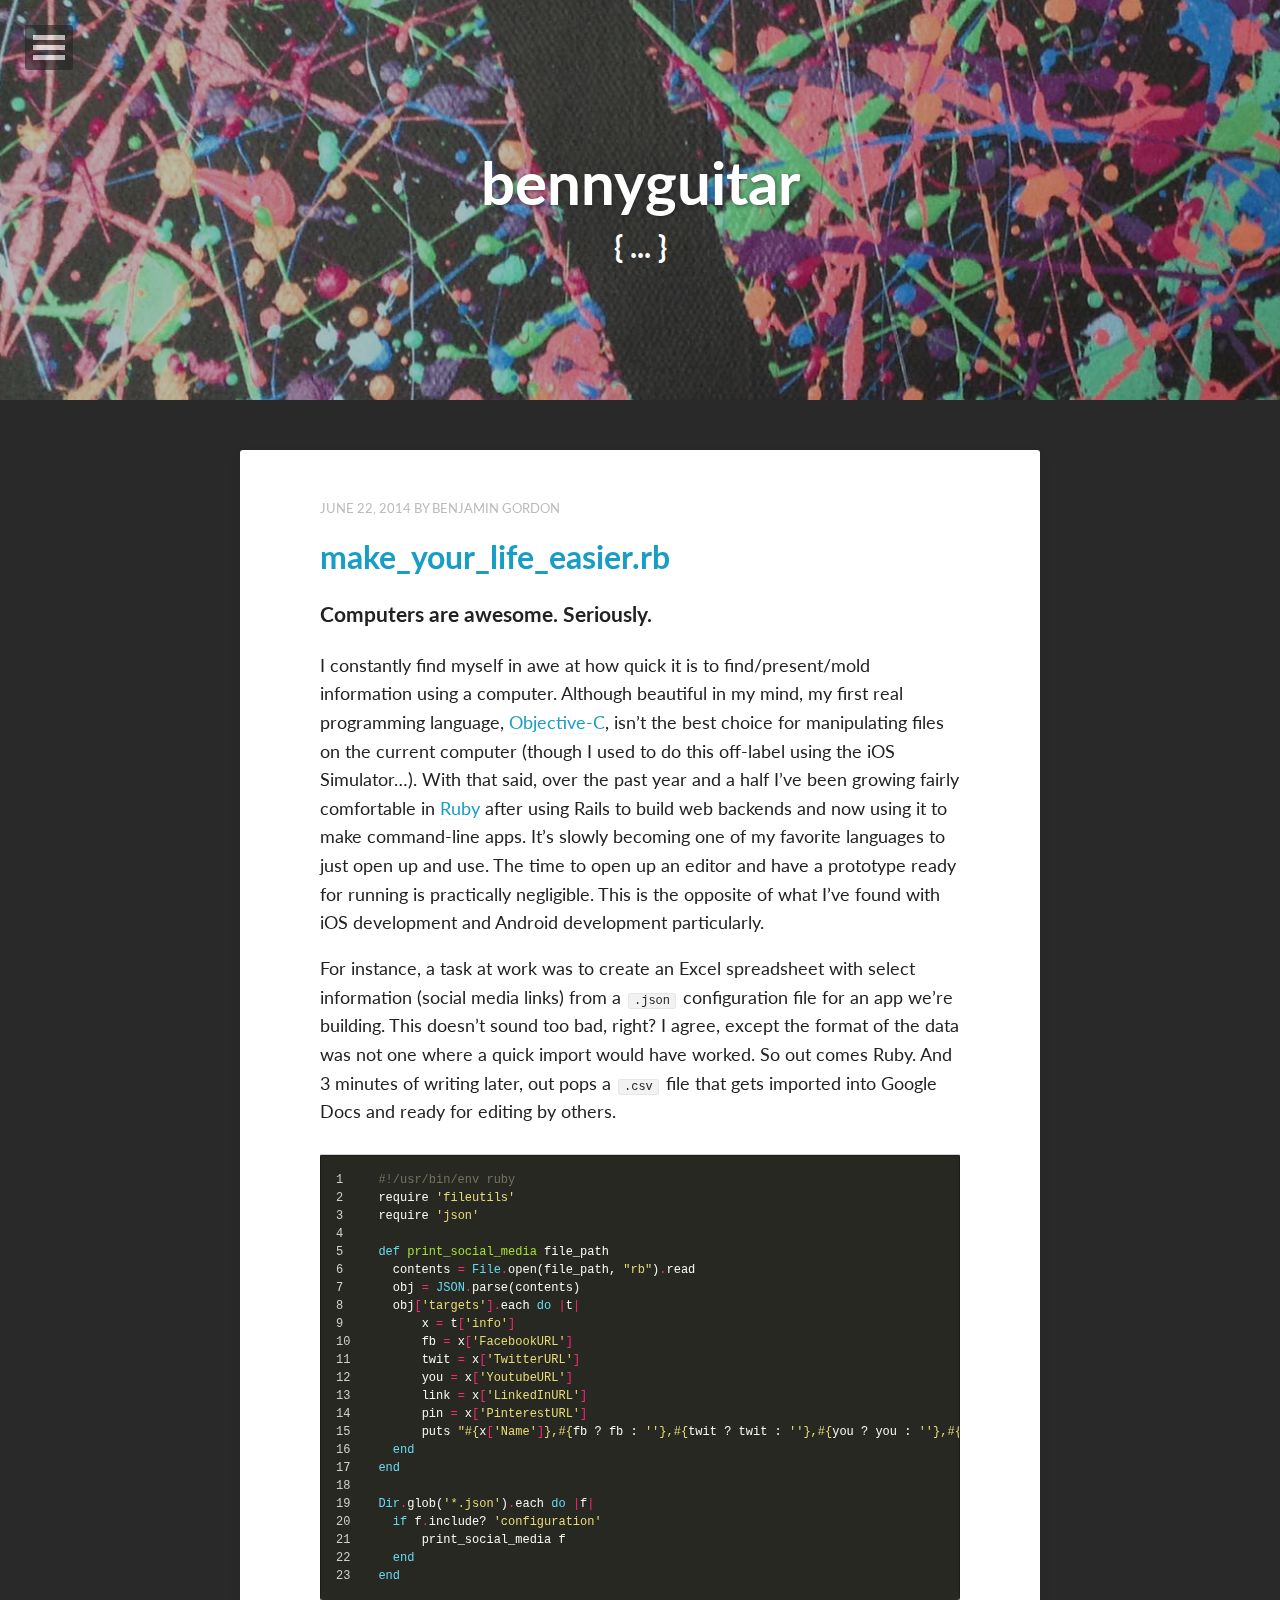
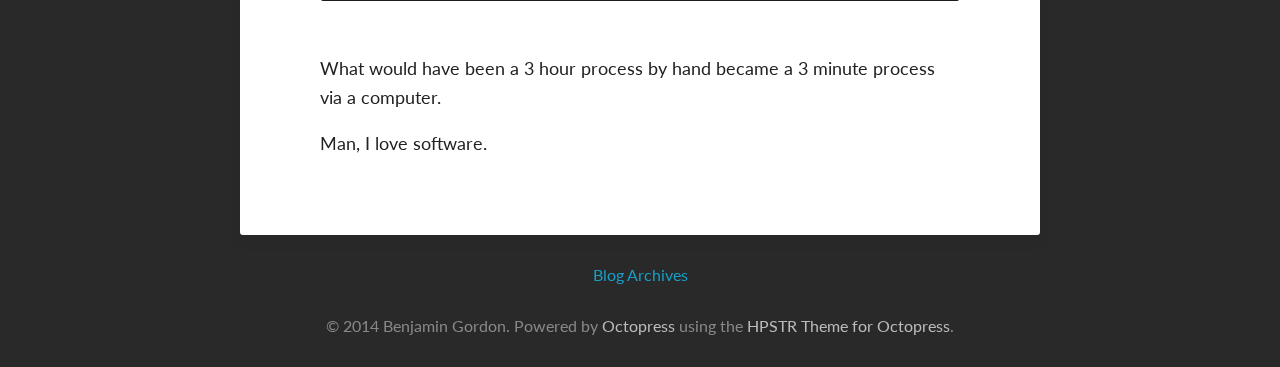
==== commit cf9964b9: "Site updated at 2014-06-22 20:00:39 UTC" ====
--- a/index.html
+++ b/index.html
@@ -10,7 +10,7 @@
 <meta charset="utf-8">
 <meta http-equiv="cleartype" content="on">
 
-<title>A Blog - bennyguitar</title>
+<title>Bennyguitar - bennyguitar</title>
 <meta name="author" content="Benjamin Gordon">
 
 
@@ -18,7 +18,7 @@
 
 <meta name="description" content="A blog about art, music, code and life in general.">
 
-<meta name="keywords" content="Jekyll theme themes responsive blog modern tech hacks ">
+<meta name="keywords" content="bennyguitar code art music life ">
 
 
 <!-- http://t.co/dKP3o1e -->
@@ -32,7 +32,7 @@
     <meta name="twitter:card" content="summary_large_image">
     <meta name="twitter:image" content="/images/paint.jpg"
   
-  <meta name="twitter:title" content="A blog">
+  <meta name="twitter:title" content="bennyguitar">
   <meta name="twitter:description" content="A blog about art, music, code and life in general.">
   <meta name="twitter:creator" content="@bennyguitar">
 
@@ -41,7 +41,7 @@
 <meta property="og:local" content="en_US">
 <meta property="og:type" content="article">
 <meta property="og:url" content="http://bennyguitar.github.io">
-<meta property="og:title" content="A blog">
+<meta property="og:title" content="bennyguitar">
 <meta property="og:description" content="A blog about art, music, code and life in general.">
 
   <meta property="og:image" content="/images/paint.jpg">
@@ -75,11 +75,11 @@
 			<a href="#">About</a>
 			<ul class="dl-submenu">
 				<li>
-					<img src="" alt="Benjamin Gordon photo" class="author-photo">
+					<img src="/images/me.jpg" alt="Benjamin Gordon photo" class="author-photo">
 					<h4>Benjamin Gordon</h4>
-					<p></p>
-				</li>
-				<li><a href="//www.zimmerman.io">Learn More</a></li>
+					<p>Software Artgineer</p>
+				</li>
+				<li><a href="https://github.com/bennyguitar">Learn More</a></li>
 				<li>
 					<a href="mailto:benjaming@intgroup.com"><i class="fa fa-envelope"></i> Email</a>
 				</li>
@@ -108,7 +108,7 @@
     
     
       <div class="entry-image">
-        <img src="/images/paint.jpg" alt="A blog">
+        <img src="/images/paint.jpg" alt="bennyguitar">
       </div><!-- /.entry-image -->
     
     <div class="header-title">
--- a/stylesheets/screen.css
+++ b/stylesheets/screen.css
@@ -1 +1 @@
-@import url("http://fonts.googleapis.com/css?family=Lato:300,400,700,300italic,400italic");body{margin-top:26px;font-size:16px}.visuallyhidden.focusable:active,.visuallyhidden.focusable:focus{position:static;clip:auto;height:auto;width:auto;margin:0;overflow:visible}*,*:after,*:before{-webkit-box-sizing:border-box;-moz-box-sizing:border-box;box-sizing:border-box}article,aside,details,figcaption,figure,footer,header,hgroup,nav,section{display:block}audio,canvas,video{display:inline-block;*display:inline;*zoom:1}audio:not([controls]){display:none}html{font-size:100%;-webkit-text-size-adjust:100%;-ms-text-size-adjust:100%}a:focus{outline:thin dotted #333;outline:5px auto -webkit-focus-ring-color;outline-offset:-2px}a:hover,a:active{outline:0}sub,sup{position:relative;font-size:75%;line-height:0;vertical-align:baseline}sup{top:-0.5em}sub{bottom:-0.25em}blockquote{margin:0}img{max-width:100%;width:auto\9;height:auto;vertical-align:middle;border:0;-ms-interpolation-mode:bicubic}#map_canvas img,.google-maps img{max-width:none}button,input,select,textarea{margin:0;font-size:100%;vertical-align:middle}button,input{*overflow:visible;line-height:normal}button::-moz-focus-inner,input::-moz-focus-inner{padding:0;border:0}button,html input[type="button"],input[type="reset"],input[type="submit"]{-webkit-appearance:button;cursor:pointer}label,select,button,input[type="button"],input[type="reset"],input[type="submit"],input[type="radio"],input[type="checkbox"]{cursor:pointer}input[type="search"]{-webkit-box-sizing:content-box;-moz-box-sizing:content-box;box-sizing:content-box;-webkit-appearance:textfield}input[type="search"]::-webkit-search-decoration,input[type="search"]::-webkit-search-cancel-button{-webkit-appearance:none}textarea{overflow:auto;vertical-align:top}@media print{*{text-shadow:none !important;color:#000 !important;background:transparent !important;box-shadow:none !important}a,a:visited{text-decoration:underline}a[href]:after{content:" (" attr(href) ")"}abbr[title]:after{content:" (" attr(title) ")"}.ir a:after,a[href^="javascript:"]:after,a[href^="#"]:after{content:""}pre,blockquote{border:1px solid #999;page-break-inside:avoid}thead{display:table-header-group}tr,img{page-break-inside:avoid}img{max-width:100% !important}@page{margin:0.5cm}p,h2,h3{orphans:3;widows:3}h2,h3{page-break-after:avoid}}::-moz-selection{background-color:#c8c8c8;color:#222;text-shadow:none}::selection{background-color:#c8c8c8;color:#222;text-shadow:none}.wrap{margin:0 auto}.all-caps{text-transform:uppercase}.pull-left{float:left}.pull-right{float:right}.unstyled-list{list-style:none;margin-left:0;padding-left:0}.unstyled-list li{list-style-type:none}.inline-list{list-style:none;margin-left:0;padding-left:0}.inline-list li{list-style-type:none;display:inline}.well{padding:20px;border:1px solid #222;-webkit-border-radius:4px;-moz-border-radius:4px;-ms-border-radius:4px;-o-border-radius:4px;border-radius:4px}body{font-family:"Lato",Calibri,Arial,sans-serif;color:#222}h1,h2,h3,h4,h5,h6{font-family:"Lato",Calibri,Arial,sans-serif}h1{font-size:32px;font-size:2rem}a{text-decoration:none;color:#189dc6}a:visited{color:#59c9eb}a:hover{color:#0d556b}a:focus{outline:thin dotted;color:#0d556b}a:hover,a:active{outline:0}.link-arrow{font-weight:100;text-decoration:underline;font-style:normal}figcaption{padding-top:10px;font-size:15.4px;font-size:0.9625rem;line-height:1.3;color:#3c3c3c}.notice{margin-top:1.5em;padding:.5em 1em;text-indent:0;font-size:15.4px;font-size:0.9625rem;background-color:#292929;border:1px solid #000;-webkit-border-radius:3px;-moz-border-radius:3px;-ms-border-radius:3px;-o-border-radius:3px;border-radius:3px}blockquote{font-family:Georgia,serif;font-style:italic;border-left:8px solid #bbb;padding-left:20px}@media only screen and (min-width: 48em){blockquote{margin-left:-28px}}.entry-content .footnotes ol,.entry-content .footnotes li,.entry-content .footnotes p{font-size:13.2px;font-size:0.825rem;margin-bottom:26px;margin-bottom:1.625rem}tt,code,kbd,samp,pre{font-family:Menlo,Monaco,Courier New,monospace}p code,li code{font-size:12px;font-size:0.75rem;line-height:1.5;white-space:nowrap;margin:0 2px;padding:0 5px;border:1px solid #e6e6e6;background-color:#f2f2f2;-webkit-border-radius:3px;-moz-border-radius:3px;-ms-border-radius:3px;-o-border-radius:3px;border-radius:3px}pre{font-size:12px;font-size:0.75rem;line-height:1.5;overflow-x:auto}pre::-webkit-scrollbar{height:12px;background-color:#34362e;-moz-border-radius-bottomleft:4px;-webkit-border-bottom-left-radius:4px;border-bottom-left-radius:4px;-moz-border-radius-bottomright:4px;-webkit-border-bottom-right-radius:4px;border-bottom-right-radius:4px}pre::-webkit-scrollbar-thumb:horizontal{background-color:#6a6d5d;-webkit-border-radius:4px;-moz-border-radius:4px;-ms-border-radius:4px;-o-border-radius:4px;border-radius:4px}.highlight{margin-bottom:1.5em;color:#d0d0d0;border:1px solid #1c1c1c;background-color:#272822;-webkit-border-radius:3px;-moz-border-radius:3px;-ms-border-radius:3px;-o-border-radius:3px;border-radius:3px}.highlight pre{position:relative;margin:0;padding:1em}.highlight .lineno{padding-right:24px;color:#8f908a}.highlight .hll{background-color:#49483e}.highlight .c{color:#75715e}.highlight .err{color:#960050;background-color:#1e0010}.highlight .k{color:#66d9ef}.highlight .l{color:#ae81ff}.highlight .n{color:#f8f8f2}.highlight .o{color:#f92672}.highlight .p{color:#f8f8f2}.highlight .cm{color:#75715e}.highlight .cp{color:#75715e}.highlight .c1{color:#75715e}.highlight .cs{color:#75715e}.highlight .ge{font-style:italic}.highlight .gs{font-weight:bold}.highlight .kc{color:#66d9ef}.highlight .kd{color:#66d9ef}.highlight .kn{color:#f92672}.highlight .kp{color:#66d9ef}.highlight .kr{color:#66d9ef}.highlight .kt{color:#66d9ef}.highlight .ld{color:#e6db74}.highlight .m{color:#ae81ff}.highlight .s{color:#e6db74}.highlight .na{color:#a6e22e}.highlight .nb{color:#f8f8f2}.highlight .nc{color:#a6e22e}.highlight .no{color:#66d9ef}.highlight .nd{color:#a6e22e}.highlight .ni{color:#f8f8f2}.highlight .ne{color:#a6e22e}.highlight .nf{color:#a6e22e}.highlight .nl{color:#f8f8f2}.highlight .nn{color:#f8f8f2}.highlight .nx{color:#a6e22e}.highlight .py{color:#f8f8f2}.highlight .nt{color:#f92672}.highlight .nv{color:#f8f8f2}.highlight .ow{color:#f92672}.highlight .w{color:#f8f8f2}.highlight .mf{color:#ae81ff}.highlight .mh{color:#ae81ff}.highlight .mi{color:#ae81ff}.highlight .mo{color:#ae81ff}.highlight .sb{color:#e6db74}.highlight .sc{color:#e6db74}.highlight .sd{color:#e6db74}.highlight .s2{color:#e6db74}.highlight .se{color:#ae81ff}.highlight .sh{color:#e6db74}.highlight .si{color:#e6db74}.highlight .sx{color:#e6db74}.highlight .sr{color:#e6db74}.highlight .s1{color:#e6db74}.highlight .ss{color:#e6db74}.highlight .bp{color:#f8f8f2}.highlight .vc{color:#f8f8f2}.highlight .vg{color:#f8f8f2}.highlight .vi{color:#f8f8f2}.highlight .il{color:#ae81ff}body{margin:0;padding:0;width:100%;background-color:#292929}.entry,.hentry{*zoom:1}.entry:before,.entry:after,.hentry:before,.hentry:after{display:table;content:"";line-height:0}.entry:after,.hentry:after{clear:both}.entry-content{font-size:17.6px;font-size:1.1rem;line-height:1.625;margin-bottom:26px;margin-bottom:1.625rem}.entry-content p>a,.entry-content li>a{border-bottom:1px dotted #e2f5fb}.entry-content p>a:hover,.entry-content li>a:hover{border-bottom-style:solid}.entry-meta{font-size:13.2px;font-size:0.825rem;text-transform:uppercase;color:#bbb}.entry-meta a{color:#bbb}.entry-meta .vcard:before{content:" by "}.entry-meta .tag{display:inline-block;margin:4px;padding:2px 6px;background-color:#bbb;color:#fff;-webkit-border-radius:3px;-moz-border-radius:3px;-ms-border-radius:3px;-o-border-radius:3px;border-radius:3px;color:#fff}.entry-meta .tag span{vertical-align:super;font-size:10px;font-size:0.625rem}.entry-meta .tag:hover{background-color:#a2a2a2}.entry-meta .tag:active{-webkit-transform:translate(0, 1px);-moz-transform:translate(0, 1px);-ms-transform:translate(0, 1px);-o-transform:translate(0, 1px);transform:translate(0, 1px);box-shadow:0 0 1px rgba(34,34,34,0.2)}#post .entry-content,#page .entry-content{margin:40px 2px 20px 2px;padding:10px 15px;background-color:#fff;box-shadow:0 0 0 0,0 6px 12px rgba(0,0,0,0.1);-webkit-border-radius:3px;-moz-border-radius:3px;-ms-border-radius:3px;-o-border-radius:3px;border-radius:3px}@media only screen and (min-width: 48em){#post .entry-content,#page .entry-content{margin-left:10px;margin-right:10px;padding:20px 30px}}@media only screen and (min-width: 62.5em){#post .entry-content,#page .entry-content{max-width:800px;margin:50px auto 30px auto;padding:50px 80px}#post .entry-content>p:first-child,#page .entry-content>p:first-child{font-size:22px;font-size:1.375rem;line-height:1.5;margin-bottom:26px;margin-bottom:1.625rem}}#post #disqus_thread,#page #disqus_thread{margin:40px 2px 20px 2px;padding:10px 15px;background-color:#fff;box-shadow:0 0 0 1px rgba(187,187,187,0.1),0 6px 12px rgba(0,0,0,0.1);-webkit-border-radius:3px;-moz-border-radius:3px;-ms-border-radius:3px;-o-border-radius:3px;border-radius:3px}@media only screen and (min-width: 48em){#post #disqus_thread,#page #disqus_thread{margin-left:10px;margin-right:10px;padding:20px 30px}}@media only screen and (min-width: 62.5em){#post #disqus_thread,#page #disqus_thread{max-width:800px;padding:50px 80px;margin:0 auto 30px auto}}#post .entry-meta,#page .entry-meta{margin:50px 30px 30px;text-align:center}.entry-tags{display:block;margin-bottom:6px}.pagination{margin:20px 10px;text-align:center}.pagination ul{display:inline;margin-left:10px;margin-right:10px}.pagination li{padding-left:4px;padding-right:4px}.pagination .current-page{font-weight:700}#post-index #main{margin:40px 2px 20px 2px}@media only screen and (min-width: 48em){#post-index #main{margin-left:20px;margin-right:20px}}@media only screen and (min-width: 62.5em){#post-index #main{max-width:800px;margin-top:50px;margin-left:auto;margin-right:auto}}#post-index article{background-color:#fff;box-shadow:0 0 0 0,0 6px 12px rgba(34,34,34,0.1);-webkit-border-radius:3px;-moz-border-radius:3px;-ms-border-radius:3px;-o-border-radius:3px;border-radius:3px;margin-bottom:20px;padding:25px 15px}@media only screen and (min-width: 48em){#post-index article{padding:30px}}@media only screen and (min-width: 62.5em){#post-index article{margin-bottom:30px;padding:50px 80px}}.footer-wrapper{*zoom:1;margin:2em auto;text-align:center;color:#555}.footer-wrapper:before,.footer-wrapper:after{display:table;content:"";line-height:0}.footer-wrapper:after{clear:both}.footer-wrapper a{color:#555}.socialcount{font-size:17.6px;font-size:1.1rem;font-weight:700}.socialcount li{padding-left:10px;padding-right:10px}.socialcount p>a,.socialcount li>a{border-bottom-width:0}.upgrade{padding:10px;text-align:center}#goog-fixurl ul{list-style:none;margin-left:0;padding-left:0}#goog-fixurl ul li{list-style-type:none}#goog-wm-qt{width:auto;margin-right:10px;margin-bottom:20px;padding:8px 20px;display:inline-block;font-size:14px;font-size:0.875rem;background-color:#fff;color:#222;border-width:2px !important;border-style:solid !important;border-color:#a2a2a2;-webkit-border-radius:3px;-moz-border-radius:3px;-ms-border-radius:3px;-o-border-radius:3px;border-radius:3px}hr{display:block;margin:1em 0;padding:0;height:1px;border:0;border-top:1px solid #ccc;border-bottom:1px solid #fff}b,i,strong,em,blockquote,p,q,span,figure,img,h1,h2,header,input,a{-webkit-transition:all 0.2s ease;-moz-transition:all 0.2s ease;-o-transition:all 0.2s ease;transition:all 0.2s ease}.entry-header{width:100%;overflow:hidden;position:relative}.header-title{text-align:center;margin:30px 0 0}.header-title h1{margin:10px 20px;font-weight:700;font-size:28px;font-size:1.75rem;color:#555}@media only screen and (min-width: 48em){.header-title h1{font-size:48px;font-size:3rem}}@media only screen and (min-width: 62.5em){.header-title h1{font-size:60px;font-size:3.75rem}}.header-title h2{margin:0;font-size:18px;font-size:1.125rem;text-transform:uppercase;color:#888}@media only screen and (min-width: 48em){.header-title h2{font-size:30px;font-size:1.875rem}}.feature .header-title{position:absolute;top:0;display:table;margin-top:0;width:100%;height:400px;overflow:hidden}.feature .header-title .header-title-wrap{display:table-cell;vertical-align:middle;margin:0 auto;text-align:center}.feature .header-title h1{margin:10px;font-weight:700;margin:10px 60px;color:#fff;text-shadow:1px 1px 4px rgba(34,34,34,0.6)}.feature .header-title h1 a{color:#fff}.feature .header-title h2{margin:0;color:#fff}@media only screen and (min-width: 48em){.feature .header-title h2 a{color:#fff}}.entry-image{position:relative;top:-50%;left:-50%;width:200%;height:200%;min-height:400px;overflow:hidden}.entry-image:after{content:'';position:absolute;top:0;left:0;width:100%;height:100%;background-color:rgba(34,34,34,0.3)}.entry-image img{position:absolute;top:0;left:0;right:0;bottom:0;margin:auto;min-width:50%;min-height:50%}.image-credit{position:absolute;bottom:0;right:0;margin:0 auto;max-width:440px;padding:10px 15px;background-color:rgba(34,34,34,0.5);color:#fff;font-size:12px;font-size:0.75rem;text-align:right;-moz-border-radius-topleft:3px;-webkit-border-top-left-radius:3px;border-top-left-radius:3px;-moz-border-radius-topright:3px;-webkit-border-top-right-radius:3px;border-top-right-radius:3px;z-index:10}@media only screen and (min-width: 48em){.image-credit{max-width:760px}}@media only screen and (min-width: 62.5em){.image-credit{max-width:960px}}.image-credit a{color:#fff;text-decoration:none}.read-more{position:relative;margin:40px 2px 20px 2px;padding:40px 15px 25px;background-color:#fff;box-shadow:0 0 0 1px rgba(187,187,187,0.1),0 6px 12px rgba(0,0,0,0.1);-webkit-border-radius:3px;-moz-border-radius:3px;-ms-border-radius:3px;-o-border-radius:3px;border-radius:3px;text-align:center;*zoom:1}@media only screen and (min-width: 48em){.read-more{margin:50px 10px 20px 10px;padding:50px 40px 25px}}@media only screen and (min-width: 62.5em){.read-more{max-width:800px;padding:50px 80px;margin:60px auto}}.read-more:before,.read-more:after{display:table;content:"";line-height:0}.read-more:after{clear:both}.read-more-header{position:absolute;top:-20px;left:0;right:0;height:35px}.read-more-content{font-size:17.6px;font-size:1.1rem;line-height:1.625}.read-more-content p>a,.read-more-content li>a{border-bottom:1px dotted #e2f5fb}.read-more-content p>a:hover,.read-more-content li>a:hover{border-bottom-style:solid}.read-more-content h3{margin:0;font-size:28px;font-size:1.75rem}.read-more-content h3 a{color:#222}@media only screen and (min-width: 48em){.read-more-content h3{font-size:36px;font-size:2.25rem}}.read-more-list{border-top:solid 1px #bbb}.list-item{width:100%;text-align:left}.list-item h4{font-size:18px;font-size:1.125rem;margin-bottom:0}.list-item span{display:block;font-size:14px;font-size:0.875rem;color:#a2a2a2}@media only screen and (min-width: 48em){.list-item{width:49%;float:left}.list-item:nth-child(2){text-align:right}}.animated{-webkit-animation-fill-mode:both;-moz-animation-fill-mode:both;-ms-animation-fill-mode:both;-o-animation-fill-mode:both;animation-fill-mode:both;-webkit-animation-duration:1s;-moz-animation-duration:1s;-ms-animation-duration:1s;-o-animation-duration:1s;animation-duration:1s}.animated.hinge{-webkit-animation-duration:2s;-moz-animation-duration:2s;-ms-animation-duration:2s;-o-animation-duration:2s;animation-duration:2s}@-moz-keyframes fadeIn{0%{opacity:0}100%{opacity:1}}@-webkit-keyframes fadeIn{0%{opacity:0}100%{opacity:1}}@-o-keyframes fadeIn{0%{opacity:0}100%{opacity:1}}@-ms-keyframes fadeIn{0%{opacity:0}100%{opacity:1}}@keyframes fadeIn{0%{opacity:0}100%{opacity:1}}.fadeIn{-webkit-animation-name:fadeIn;-moz-animation-name:fadeIn;-ms-animation-name:fadeIn;-o-animation-name:fadeIn;animation-name:fadeIn}@-moz-keyframes fadeInDown{0%{opacity:0;-moz-transform:translateY(-20px);transform:translateY(-20px)}100%{opacity:1;-moz-transform:translateY(0);transform:translateY(0)}}@-webkit-keyframes fadeInDown{0%{opacity:0;-webkit-transform:translateY(-20px);transform:translateY(-20px)}100%{opacity:1;-webkit-transform:translateY(0);transform:translateY(0)}}@-o-keyframes fadeInDown{0%{opacity:0;-o-transform:translateY(-20px);transform:translateY(-20px)}100%{opacity:1;-o-transform:translateY(0);transform:translateY(0)}}@-ms-keyframes fadeInDown{0%{opacity:0;-ms-transform:translateY(-20px);transform:translateY(-20px)}100%{opacity:1;-ms-transform:translateY(0);transform:translateY(0)}}@keyframes fadeInDown{0%{opacity:0;transform:translateY(-20px)}100%{opacity:1;transform:translateY(0)}}.fadeInDown{-webkit-animation-name:fadeInDown;-moz-animation-name:fadeInDown;-ms-animation-name:fadeInDown;-o-animation-name:fadeInDown;animation-name:fadeInDown}@-moz-keyframes fadeInDownBig{0%{opacity:0;-moz-transform:translateY(-2000px);transform:translateY(-2000px)}100%{opacity:1;-moz-transform:translateY(0);transform:translateY(0)}}@-webkit-keyframes fadeInDownBig{0%{opacity:0;-webkit-transform:translateY(-2000px);transform:translateY(-2000px)}100%{opacity:1;-webkit-transform:translateY(0);transform:translateY(0)}}@-o-keyframes fadeInDownBig{0%{opacity:0;-o-transform:translateY(-2000px);transform:translateY(-2000px)}100%{opacity:1;-o-transform:translateY(0);transform:translateY(0)}}@-ms-keyframes fadeInDownBig{0%{opacity:0;-ms-transform:translateY(-2000px);transform:translateY(-2000px)}100%{opacity:1;-ms-transform:translateY(0);transform:translateY(0)}}@keyframes fadeInDownBig{0%{opacity:0;transform:translateY(-2000px)}100%{opacity:1;transform:translateY(0)}}.fadeInDownBig{-webkit-animation-name:fadeInDownBig;-moz-animation-name:fadeInDownBig;-ms-animation-name:fadeInDownBig;-o-animation-name:fadeInDownBig;animation-name:fadeInDownBig}@-moz-keyframes bounceIn{0%{opacity:0;-moz-transform:scale(0.3, 0.3);transform:scale(0.3, 0.3)}50%{opacity:1;-moz-transform:scale(1.05, 1.05);transform:scale(1.05, 1.05)}70%{-moz-transform:scale(0.9, 0.9);transform:scale(0.9, 0.9)}100%{-moz-transform:scale(1, 1);transform:scale(1, 1)}}@-webkit-keyframes bounceIn{0%{opacity:0;-webkit-transform:scale(0.3, 0.3);transform:scale(0.3, 0.3)}50%{opacity:1;-webkit-transform:scale(1.05, 1.05);transform:scale(1.05, 1.05)}70%{-webkit-transform:scale(0.9, 0.9);transform:scale(0.9, 0.9)}100%{-webkit-transform:scale(1, 1);transform:scale(1, 1)}}@-o-keyframes bounceIn{0%{opacity:0;-o-transform:scale(0.3, 0.3);transform:scale(0.3, 0.3)}50%{opacity:1;-o-transform:scale(1.05, 1.05);transform:scale(1.05, 1.05)}70%{-o-transform:scale(0.9, 0.9);transform:scale(0.9, 0.9)}100%{-o-transform:scale(1, 1);transform:scale(1, 1)}}@-ms-keyframes bounceIn{0%{opacity:0;-ms-transform:scale(0.3, 0.3);transform:scale(0.3, 0.3)}50%{opacity:1;-ms-transform:scale(1.05, 1.05);transform:scale(1.05, 1.05)}70%{-ms-transform:scale(0.9, 0.9);transform:scale(0.9, 0.9)}100%{-ms-transform:scale(1, 1);transform:scale(1, 1)}}@keyframes bounceIn{0%{opacity:0;transform:scale(0.3, 0.3)}50%{opacity:1;transform:scale(1.05, 1.05)}70%{transform:scale(0.9, 0.9)}100%{transform:scale(1, 1)}}.bounceIn{-webkit-animation-name:bounceIn;-moz-animation-name:bounceIn;-ms-animation-name:bounceIn;-o-animation-name:bounceIn;animation-name:bounceIn}@-moz-keyframes bounceInDown{0%{opacity:0;-moz-transform:translateY(-2000px);transform:translateY(-2000px)}60%{opacity:1;-moz-transform:translateY(30px);transform:translateY(30px)}80%{-moz-transform:translateY(-10px);transform:translateY(-10px)}100%{-moz-transform:translateY(0);transform:translateY(0)}}@-webkit-keyframes bounceInDown{0%{opacity:0;-webkit-transform:translateY(-2000px);transform:translateY(-2000px)}60%{opacity:1;-webkit-transform:translateY(30px);transform:translateY(30px)}80%{-webkit-transform:translateY(-10px);transform:translateY(-10px)}100%{-webkit-transform:translateY(0);transform:translateY(0)}}@-o-keyframes bounceInDown{0%{opacity:0;-o-transform:translateY(-2000px);transform:translateY(-2000px)}60%{opacity:1;-o-transform:translateY(30px);transform:translateY(30px)}80%{-o-transform:translateY(-10px);transform:translateY(-10px)}100%{-o-transform:translateY(0);transform:translateY(0)}}@-ms-keyframes bounceInDown{0%{opacity:0;-ms-transform:translateY(-2000px);transform:translateY(-2000px)}60%{opacity:1;-ms-transform:translateY(30px);transform:translateY(30px)}80%{-ms-transform:translateY(-10px);transform:translateY(-10px)}100%{-ms-transform:translateY(0);transform:translateY(0)}}@keyframes bounceInDown{0%{opacity:0;transform:translateY(-2000px)}60%{opacity:1;transform:translateY(30px)}80%{transform:translateY(-10px)}100%{transform:translateY(0)}}.bounceInDown{-webkit-animation-name:bounceInDown;-moz-animation-name:bounceInDown;-ms-animation-name:bounceInDown;-o-animation-name:bounceInDown;animation-name:bounceInDown}@-moz-keyframes drop{0%{transform:translateY(-500px)}100%{transform:translateY(0)}}@-webkit-keyframes drop{0%{transform:translateY(-500px)}100%{transform:translateY(0)}}@-o-keyframes drop{0%{transform:translateY(-500px)}100%{transform:translateY(0)}}@-ms-keyframes drop{0%{transform:translateY(-500px)}100%{transform:translateY(0)}}@keyframes drop{0%{transform:translateY(-500px)}100%{transform:translateY(0)}}.drop{-webkit-animation-name:drop;-moz-animation-name:drop;-ms-animation-name:drop;-o-animation-name:drop;animation-name:drop}.dl-menuwrapper{width:100%;position:absolute;top:0;left:0;z-index:1000;-webkit-perspective:1000px;-moz-perspective:1000px;-ms-perspective:1000px;-o-perspective:1000px;perspective:1000px;-webkit-perspective-origin:50% 200%;-moz-perspective-origin:50% 200%;-ms-perspective-origin:50% 200%;-o-perspective-origin:50% 200%;perspective-origin:50% 200%}@media only screen and (min-width: 48em){.dl-menuwrapper{position:fixed;max-width:175px;top:25px;left:25px}}.dl-menuwrapper button{top:0;left:0;background:#222;border:none;width:48px;height:45px;text-indent:-900em;overflow:hidden;position:relative;cursor:pointer;outline:none;-moz-border-radius-bottomright:3px;-webkit-border-bottom-right-radius:3px;border-bottom-right-radius:3px;opacity:0.6}@media only screen and (min-width: 48em){.dl-menuwrapper button{-webkit-border-radius:3px;-moz-border-radius:3px;-ms-border-radius:3px;-o-border-radius:3px;border-radius:3px}}.dl-menuwrapper button:hover,.dl-menuwrapper button.dl-active,.dl-menuwrapper ul{background:#aaa}.dl-menuwrapper button:after{content:'';position:absolute;width:68%;height:5px;background:#fff;top:10px;left:16%;box-shadow:0 10px 0 #fff,0 20px 0 #fff}.dl-menuwrapper button.dl-active{display:none}.dl-menuwrapper ul{padding:0;list-style:none;-webkit-transform-style:preserve-3d;-moz-transform-style:preserve-3d;-ms-transform-style:preserve-3d;-o-transform-style:preserve-3d;transform-style:preserve-3d}.dl-menuwrapper li{position:relative}.dl-menuwrapper li h4{margin:0;padding:15px 20px 0;color:rgba(255,255,255,0.9)}.dl-menuwrapper li p{margin:0;padding:15px 20px;font-size:14px;font-size:0.875rem;color:rgba(255,255,255,0.8)}.dl-menuwrapper li p a{display:inline;padding:0;font-size:14px;font-size:0.875rem}.dl-menuwrapper li i{display:inline-block;width:2em}.dl-menuwrapper li a{display:block;position:relative;padding:15px 20px;font-size:14px;font-size:0.875rem;line-height:20px;font-weight:300;color:#fff;outline:none}.dl-menuwrapper li .dl-back>a{padding-left:30px;background:rgba(0,0,0,0.2)}.dl-menuwrapper li .dl-back:after,.dl-menuwrapper li>a:not(:only-child):after{position:absolute;top:0;line-height:50px;font-family:'fontawesome';color:#fff;speak:none;-webkit-font-smoothing:antialiased;content:"\f105"}.dl-menuwrapper li .dl-back:after{left:10px;color:rgba(212,204,198,0.5);-webkit-transform:rotate(180deg);-moz-transform:rotate(180deg);-ms-transform:rotate(180deg);-o-transform:rotate(180deg);transform:rotate(180deg)}.dl-menuwrapper li>a:after{right:10px;color:rgba(0,0,0,0.15)}.dl-menuwrapper .dl-menu{margin:0;position:absolute;width:100%;max-width:400px;overflow-y:auto;max-height:600px;opacity:0;pointer-events:none;box-shadow:0 12px 24px rgba(0,0,0,0.35);-webkit-transform:translateY(10px);-moz-transform:translateY(10px);-ms-transform:translateY(10px);-o-transform:translateY(10px);transform:translateY(10px);-webkit-backface-visibility:hidden;-moz-backface-visibility:hidden;-ms-backface-visibility:hidden;-o-backface-visibility:hidden;backface-visibility:hidden}@media only screen and (min-width: 48em){.dl-menuwrapper .dl-menu{-webkit-border-radius:3px;-moz-border-radius:3px;-ms-border-radius:3px;-o-border-radius:3px;border-radius:3px;max-height:650px}}.dl-menuwrapper .dl-menu.dl-menu-toggle{-webkit-transition-property:all;-moz-transition-property:all;-o-transition-property:all;transition-property:all;-webkit-transition-duration:0.3s;-moz-transition-duration:0.3s;-o-transition-duration:0.3s;transition-duration:0.3s;-webkit-transition-timing-function:ease;-moz-transition-timing-function:ease;-o-transition-timing-function:ease;transition-timing-function:ease}.dl-menuwrapper .dl-menu.dl-menuopen{opacity:1;pointer-events:auto;-webkit-transform:translateY(0px);-moz-transform:translateY(0px);-ms-transform:translateY(0px);-o-transform:translateY(0px);transform:translateY(0px)}.dl-menuwrapper .dl-submenu{-webkit-border-radius:3px;-moz-border-radius:3px;-ms-border-radius:3px;-o-border-radius:3px;border-radius:3px;box-shadow:0 12px 24px rgba(0,0,0,0.35)}.dl-menuwrapper li .dl-submenu{display:none}.dl-menu.dl-subview li,.dl-menu.dl-subview li.dl-subviewopen>a,.dl-menu.dl-subview li.dl-subview>a{display:none}.dl-menu.dl-subview li.dl-subview,.dl-menu.dl-subview li.dl-subview .dl-submenu,.dl-menu.dl-subview li.dl-subviewopen,.dl-menu.dl-subview li.dl-subviewopen>.dl-submenu,.dl-menu.dl-subview li.dl-subviewopen>.dl-submenu>li{display:block}.dl-menu.dl-animate-out{-webkit-animation:MenuAnimOut 0.4s ease;-moz-animation:MenuAnimOut 0.4s ease;-ms-animation:MenuAnimOut 0.4s ease;-o-animation:MenuAnimOut 0.4s ease;animation:MenuAnimOut 0.4s ease}@-moz-keyframes MenuAnimOut{100%{-moz-transform:translateZ(300px);transform:translateZ(300px);opacity:0}}@-webkit-keyframes MenuAnimOut{100%{-webkit-transform:translateZ(300px);transform:translateZ(300px);opacity:0}}@-o-keyframes MenuAnimOut{100%{-o-transform:translateZ(300px);transform:translateZ(300px);opacity:0}}@-ms-keyframes MenuAnimOut{100%{-ms-transform:translateZ(300px);transform:translateZ(300px);opacity:0}}@keyframes MenuAnimOut{100%{transform:translateZ(300px);opacity:0}}.dl-menu.dl-animate-in{-webkit-animation:MenuAnimIn 0.4s ease;-moz-animation:MenuAnimIn 0.4s ease;-ms-animation:MenuAnimIn 0.4s ease;-o-animation:MenuAnimIn 0.4s ease;animation:MenuAnimIn 0.4s ease}@-moz-keyframes MenuAnimIn{0%{-moz-transform:translateZ(300px);transform:translateZ(300px);opacity:0}100%{-moz-transform:translateZ(0px);transform:translateZ(0px);opacity:1}}@-webkit-keyframes MenuAnimIn{0%{-webkit-transform:translateZ(300px);transform:translateZ(300px);opacity:0}100%{-webkit-transform:translateZ(0px);transform:translateZ(0px);opacity:1}}@-o-keyframes MenuAnimIn{0%{-o-transform:translateZ(300px);transform:translateZ(300px);opacity:0}100%{-o-transform:translateZ(0px);transform:translateZ(0px);opacity:1}}@-ms-keyframes MenuAnimIn{0%{-ms-transform:translateZ(300px);transform:translateZ(300px);opacity:0}100%{-ms-transform:translateZ(0px);transform:translateZ(0px);opacity:1}}@keyframes MenuAnimIn{0%{transform:translateZ(300px);opacity:0}100%{transform:translateZ(0px);opacity:1}}.dl-menuwrapper>.dl-submenu.dl-animate-in{-webkit-animation:SubMenuAnimIn 0.4s ease;-moz-animation:SubMenuAnimIn 0.4s ease;-ms-animation:SubMenuAnimIn 0.4s ease;-o-animation:SubMenuAnimIn 0.4s ease;animation:SubMenuAnimIn 0.4s ease}@-moz-keyframes SubMenuAnimIn{0%{-moz-transform:translateZ(-300px);transform:translateZ(-300px);opacity:0}100%{-moz-transform:translateZ(0px);transform:translateZ(0px);opacity:1}}@-webkit-keyframes SubMenuAnimIn{0%{-webkit-transform:translateZ(-300px);transform:translateZ(-300px);opacity:0}100%{-webkit-transform:translateZ(0px);transform:translateZ(0px);opacity:1}}@-o-keyframes SubMenuAnimIn{0%{-o-transform:translateZ(-300px);transform:translateZ(-300px);opacity:0}100%{-o-transform:translateZ(0px);transform:translateZ(0px);opacity:1}}@-ms-keyframes SubMenuAnimIn{0%{-ms-transform:translateZ(-300px);transform:translateZ(-300px);opacity:0}100%{-ms-transform:translateZ(0px);transform:translateZ(0px);opacity:1}}@keyframes SubMenuAnimIn{0%{transform:translateZ(-300px);opacity:0}100%{transform:translateZ(0px);opacity:1}}.dl-menuwrapper>.dl-submenu.dl-animate-out{-webkit-animation:SubMenuAnimOut 0.4s ease;-moz-animation:SubMenuAnimOut 0.4s ease;-ms-animation:SubMenuAnimOut 0.4s ease;-o-animation:SubMenuAnimOut 0.4s ease;animation:SubMenuAnimOut 0.4s ease}@-moz-keyframes SubMenuAnimOut{0%{-moz-transform:translateZ(0px);transform:translateZ(0px);opacity:1}100%{-moz-transform:translateZ(-300px);transform:translateZ(-300px);opacity:0}}@-webkit-keyframes SubMenuAnimOut{0%{-webkit-transform:translateZ(0px);transform:translateZ(0px);opacity:1}100%{-webkit-transform:translateZ(-300px);transform:translateZ(-300px);opacity:0}}@-o-keyframes SubMenuAnimOut{0%{-o-transform:translateZ(0px);transform:translateZ(0px);opacity:1}100%{-o-transform:translateZ(-300px);transform:translateZ(-300px);opacity:0}}@-ms-keyframes SubMenuAnimOut{0%{-ms-transform:translateZ(0px);transform:translateZ(0px);opacity:1}100%{-ms-transform:translateZ(-300px);transform:translateZ(-300px);opacity:0}}@keyframes SubMenuAnimOut{0%{transform:translateZ(0px);opacity:1}100%{transform:translateZ(-300px);opacity:0}}.no-touch .dl-menuwrapper li a:hover{background:rgba(255,248,213,0.1)}.no-js .dl-trigger{display:none}.no-js .dl-menuwrapper .dl-menu{position:relative;opacity:1;pointer-events:auto;-webkit-transform:none;-moz-transform:none;-ms-transform:none;-o-transform:none;transform:none}.no-js .dl-menuwrapper li .dl-submenu{display:block}.no-js .dl-menuwrapper li.dl-back{display:none}.no-js .dl-menuwrapper li>a:not(:only-child){background:rgba(0,0,0,0.1)}.no-js .dl-menuwrapper li>a:not(:only-child):after{content:''}.dl-menuwrapper button:hover,.dl-menuwrapper button.dl-active,.dl-menuwrapper ul{background:#222}.dl-menu li{display:none}.dl-menuopen li{display:block}.btn{display:inline-block;margin-bottom:20px;padding:8px 20px;font-size:15.4px;font-size:0.9625rem;background-color:#222;color:#fff;border-width:2px !important;border-style:solid !important;border-color:#222;-webkit-border-radius:3px;-moz-border-radius:3px;-ms-border-radius:3px;-o-border-radius:3px;border-radius:3px}.btn:visited{color:#fff}.btn:hover{background-color:#fff;color:#222}.btn-success{background-color:#5cb85c;color:#fff;border-color:#5cb85c}.btn-success:visited{color:#fff}.btn-success:hover{background-color:#fff;color:#5cb85c}.btn-warning{background-color:#dd8338;color:#fff;border-color:#dd8338}.btn-warning:visited{color:#fff}.btn-warning:hover{background-color:#fff;color:#dd8338}.btn-danger{background-color:#c64537;color:#fff;border-color:#c64537}.btn-danger:visited{color:#fff}.btn-danger:hover{background-color:#fff;color:#c64537}.btn-info{background-color:#308cbc;color:#fff;border-color:#308cbc}.btn-info:visited{color:#fff}.btn-info:hover{background-color:#fff;color:#308cbc}figure{margin:0;padding-top:10px;padding-bottom:10px;*zoom:1}figure:before,figure:after{display:table;content:"";line-height:0}figure:after{clear:both}figure img{margin-bottom:10px}figure a img{-webkit-transform:translate(0, 0);-moz-transform:translate(0, 0);-ms-transform:translate(0, 0);-o-transform:translate(0, 0);transform:translate(0, 0);-webkit-transition-duration:0.25s;-moz-transition-duration:0.25s;-o-transition-duration:0.25s;transition-duration:0.25s}figure a img:hover{-webkit-transform:translate(0, -5px);-moz-transform:translate(0, -5px);-ms-transform:translate(0, -5px);-o-transform:translate(0, -5px);transform:translate(0, -5px);box-shadow:0 0 10px rgba(34,34,34,0.2)}@media only screen and (min-width: 62.5em){figure.half img{width:310px;float:left;margin-right:10px}figure.half figcaption{clear:left}}@media only screen and (min-width: 62.5em){figure.third img{width:200px;float:left;margin-right:10px}figure.third figcaption{clear:left}}svg:not(:root){overflow:hidden}img.left,img.right{margin-bottom:0.5rem;margin-top:0.5rem;border:1px solid #ccc;border-radius:4px;padding:5px;background:#eee}img.left{float:left;margin-right:1.5rem}img.right{float:right;margin-left:1.5rem}figure.code figcaption{padding-top:0px;position:relative;text-align:center;font-size:13px;line-height:2em;font-weight:normal;margin-bottom:0;-moz-border-radius-topleft:5px;-webkit-border-top-left-radius:5px;border-top-left-radius:5px;-moz-border-radius-topright:5px;-webkit-border-top-right-radius:5px;border-top-right-radius:5px;background-color:#aaaaaa;text-shadow:#fff 0 1px 0;color:#777;background-image:-webkit-gradient(linear, 50% 0%, 50% 100%, color-stop(0%, #ffffff), color-stop(6%, #f0f0f0), color-stop(90%, #e5e5e5), color-stop(100%, #dddddd));background-image:-webkit-linear-gradient(#ffffff,#f0f0f0 6%,#e5e5e5 90%,#dddddd);background-image:-moz-linear-gradient(#ffffff,#f0f0f0 6%,#e5e5e5 90%,#dddddd);background-image:-o-linear-gradient(#ffffff,#f0f0f0 6%,#e5e5e5 90%,#dddddd);background-image:linear-gradient(#ffffff,#f0f0f0 6%,#e5e5e5 90%,#dddddd);border:1px solid #c5c5c5;border-top-color:#d5d5d5;border-bottom:0}figure.code figcaption a{position:absolute;right:0.8em;text-decoration:none;color:inherit;z-index:1;padding-left:3em}figure.code figcaption a:hover{text-decoration:underline}figure.code figcaption a:focus{outline:0}figure.code .highlight{-moz-border-radius-topleft:0;-webkit-border-top-left-radius:0;border-top-left-radius:0;-moz-border-radius-topright:0;-webkit-border-top-right-radius:0;border-top-right-radius:0;overflow:scroll}.CodeRay{font-family:Menlo,Monaco,Courier New,monospace;font-size:12px;font-size:0.75rem;color:#d0d0d0;margin-bottom:1.5em;-webkit-border-radius:3px;-moz-border-radius:3px;-ms-border-radius:3px;-o-border-radius:3px;border-radius:3px}.CodeRay .code pre{margin:0;padding:1em;background-color:#272822;border:1px solid #1c1c1c}span.CodeRay{white-space:pre;border:0px;padding:2px}table.CodeRay{border-collapse:collapse;width:100%;padding:2px}table.CodeRay td{padding:1em 0.5em;vertical-align:top}.CodeRay .line-numbers,.CodeRay .no{color:#8f908a;text-align:right}.CodeRay .line-numbers a{color:#8f908a}.CodeRay .line-numbers tt{font-weight:bold}.CodeRay .line-numbers .highlighted{color:red}.CodeRay .line{display:block;float:left;width:100%}.CodeRay span.line-numbers{padding:0 24px 0 4px}.CodeRay .code{width:100%}ol.CodeRay{font-size:10pt}ol.CodeRay li{white-space:pre}.CodeRay .code pre{overflow:auto}.CodeRay .debug{color:#fff !important;background:blue !important}.CodeRay .doctype,.CodeRay .key,.CodeRay .instance-variable{color:#f8f8f2}.CodeRay .attribute-name{color:#a6e22e}.CodeRay .symbol,.CodeRay .integer,.CodeRay .float{color:#ff658b}.CodeRay .string{color:#2dc900}.CodeRay .keyword{color:#66d9ef}.CodeRay .function,.CodeRay .class{color:#a6e22e}.CodeRay .regexp,.CodeRay .constant,.CodeRay .tag{color:#f92672}.CodeRay .modifier,.CodeRay .predefined-constant{color:#ff84e4}.CodeRay .comment{color:#75715e}.CodeRay .error{color:#ecc}.CodeRay .content{color:#e6db74}.CodeRay .delimiter{color:#e6db74}.CodeRay .inline{color:#e6db74}
+@import url("http://fonts.googleapis.com/css?family=Lato:300,400,700,300italic,400italic");body{margin-top:26px;font-size:16px}.visuallyhidden.focusable:active,.visuallyhidden.focusable:focus{position:static;clip:auto;height:auto;width:auto;margin:0;overflow:visible}*,*:after,*:before{-webkit-box-sizing:border-box;-moz-box-sizing:border-box;box-sizing:border-box}article,aside,details,figcaption,figure,footer,header,hgroup,nav,section{display:block}audio,canvas,video{display:inline-block;*display:inline;*zoom:1}audio:not([controls]){display:none}html{font-size:100%;-webkit-text-size-adjust:100%;-ms-text-size-adjust:100%}a:focus{outline:thin dotted #333;outline:5px auto -webkit-focus-ring-color;outline-offset:-2px}a:hover,a:active{outline:0}sub,sup{position:relative;font-size:75%;line-height:0;vertical-align:baseline}sup{top:-0.5em}sub{bottom:-0.25em}blockquote{margin:0}img{max-width:100%;width:auto\9;height:auto;vertical-align:middle;border:0;-ms-interpolation-mode:bicubic}#map_canvas img,.google-maps img{max-width:none}button,input,select,textarea{margin:0;font-size:100%;vertical-align:middle}button,input{*overflow:visible;line-height:normal}button::-moz-focus-inner,input::-moz-focus-inner{padding:0;border:0}button,html input[type="button"],input[type="reset"],input[type="submit"]{-webkit-appearance:button;cursor:pointer}label,select,button,input[type="button"],input[type="reset"],input[type="submit"],input[type="radio"],input[type="checkbox"]{cursor:pointer}input[type="search"]{-webkit-box-sizing:content-box;-moz-box-sizing:content-box;box-sizing:content-box;-webkit-appearance:textfield}input[type="search"]::-webkit-search-decoration,input[type="search"]::-webkit-search-cancel-button{-webkit-appearance:none}textarea{overflow:auto;vertical-align:top}@media print{*{text-shadow:none !important;color:#000 !important;background:transparent !important;box-shadow:none !important}a,a:visited{text-decoration:underline}a[href]:after{content:" (" attr(href) ")"}abbr[title]:after{content:" (" attr(title) ")"}.ir a:after,a[href^="javascript:"]:after,a[href^="#"]:after{content:""}pre,blockquote{border:1px solid #999;page-break-inside:avoid}thead{display:table-header-group}tr,img{page-break-inside:avoid}img{max-width:100% !important}@page{margin:0.5cm}p,h2,h3{orphans:3;widows:3}h2,h3{page-break-after:avoid}}::-moz-selection{background-color:#c8c8c8;color:#222;text-shadow:none}::selection{background-color:#c8c8c8;color:#222;text-shadow:none}.wrap{margin:0 auto}.all-caps{text-transform:uppercase}.pull-left{float:left}.pull-right{float:right}.unstyled-list{list-style:none;margin-left:0;padding-left:0}.unstyled-list li{list-style-type:none}.inline-list{list-style:none;margin-left:0;padding-left:0}.inline-list li{list-style-type:none;display:inline}.well{padding:20px;border:1px solid #222;-webkit-border-radius:4px;-moz-border-radius:4px;-ms-border-radius:4px;-o-border-radius:4px;border-radius:4px}body{font-family:"Lato",Calibri,Arial,sans-serif;color:#222}h1,h2,h3,h4,h5,h6{font-family:"Lato",Calibri,Arial,sans-serif}h1{font-size:32px;font-size:2rem}a{text-decoration:none;color:#189dc6}a:visited{color:#59c9eb}a:hover{color:#0d556b}a:focus{outline:thin dotted;color:#0d556b}a:hover,a:active{outline:0}.link-arrow{font-weight:100;text-decoration:underline;font-style:normal}figcaption{padding-top:10px;font-size:15.4px;font-size:0.9625rem;line-height:1.3;color:#3c3c3c}.notice{margin-top:1.5em;padding:.5em 1em;text-indent:0;font-size:15.4px;font-size:0.9625rem;background-color:#292929;border:1px solid #000;-webkit-border-radius:3px;-moz-border-radius:3px;-ms-border-radius:3px;-o-border-radius:3px;border-radius:3px}blockquote{font-family:Georgia,serif;font-style:italic;border-left:8px solid #bbb;padding-left:20px}@media only screen and (min-width: 48em){blockquote{margin-left:-28px}}.entry-content .footnotes ol,.entry-content .footnotes li,.entry-content .footnotes p{font-size:13.2px;font-size:0.825rem;margin-bottom:26px;margin-bottom:1.625rem}tt,code,kbd,samp,pre{font-family:Menlo,Monaco,Courier New,monospace}p code,li code{font-size:12px;font-size:0.75rem;line-height:1.5;white-space:nowrap;margin:0 2px;padding:0 5px;border:1px solid #e6e6e6;background-color:#f2f2f2;-webkit-border-radius:3px;-moz-border-radius:3px;-ms-border-radius:3px;-o-border-radius:3px;border-radius:3px}pre{font-size:12px;font-size:0.75rem;line-height:1.5;overflow-x:auto}pre::-webkit-scrollbar{height:12px;background-color:#34362e;-moz-border-radius-bottomleft:4px;-webkit-border-bottom-left-radius:4px;border-bottom-left-radius:4px;-moz-border-radius-bottomright:4px;-webkit-border-bottom-right-radius:4px;border-bottom-right-radius:4px}pre::-webkit-scrollbar-thumb:horizontal{background-color:#6a6d5d;-webkit-border-radius:4px;-moz-border-radius:4px;-ms-border-radius:4px;-o-border-radius:4px;border-radius:4px}.highlight{margin-bottom:1.5em;color:#d0d0d0;border:1px solid #1c1c1c;background-color:#272822;-webkit-border-radius:3px;-moz-border-radius:3px;-ms-border-radius:3px;-o-border-radius:3px;border-radius:3px}.highlight pre{position:relative;margin:0;padding:1em}.highlight .lineno{padding-right:24px;color:#8f908a}.highlight .hll{background-color:#49483e}.highlight .c{color:#75715e}.highlight .err{color:#960050;background-color:#1e0010}.highlight .k{color:#66d9ef}.highlight .l{color:#ae81ff}.highlight .n{color:#f8f8f2}.highlight .o{color:#f92672}.highlight .p{color:#f8f8f2}.highlight .cm{color:#75715e}.highlight .cp{color:#75715e}.highlight .c1{color:#75715e}.highlight .cs{color:#75715e}.highlight .ge{font-style:italic}.highlight .gs{font-weight:bold}.highlight .kc{color:#66d9ef}.highlight .kd{color:#66d9ef}.highlight .kn{color:#f92672}.highlight .kp{color:#66d9ef}.highlight .kr{color:#66d9ef}.highlight .kt{color:#66d9ef}.highlight .ld{color:#e6db74}.highlight .m{color:#ae81ff}.highlight .s{color:#e6db74}.highlight .na{color:#a6e22e}.highlight .nb{color:#f8f8f2}.highlight .nc{color:#a6e22e}.highlight .no{color:#66d9ef}.highlight .nd{color:#a6e22e}.highlight .ni{color:#f8f8f2}.highlight .ne{color:#a6e22e}.highlight .nf{color:#a6e22e}.highlight .nl{color:#f8f8f2}.highlight .nn{color:#f8f8f2}.highlight .nx{color:#a6e22e}.highlight .py{color:#f8f8f2}.highlight .nt{color:#f92672}.highlight .nv{color:#f8f8f2}.highlight .ow{color:#f92672}.highlight .w{color:#f8f8f2}.highlight .mf{color:#ae81ff}.highlight .mh{color:#ae81ff}.highlight .mi{color:#ae81ff}.highlight .mo{color:#ae81ff}.highlight .sb{color:#e6db74}.highlight .sc{color:#e6db74}.highlight .sd{color:#e6db74}.highlight .s2{color:#e6db74}.highlight .se{color:#ae81ff}.highlight .sh{color:#e6db74}.highlight .si{color:#e6db74}.highlight .sx{color:#e6db74}.highlight .sr{color:#e6db74}.highlight .s1{color:#e6db74}.highlight .ss{color:#e6db74}.highlight .bp{color:#f8f8f2}.highlight .vc{color:#f8f8f2}.highlight .vg{color:#f8f8f2}.highlight .vi{color:#f8f8f2}.highlight .il{color:#ae81ff}body{margin:0;padding:0;width:100%;background-color:#292929}.entry,.hentry{*zoom:1}.entry:before,.entry:after,.hentry:before,.hentry:after{display:table;content:"";line-height:0}.entry:after,.hentry:after{clear:both}.entry-content{font-size:17.6px;font-size:1.1rem;line-height:1.625;margin-bottom:26px;margin-bottom:1.625rem}.entry-content p>a,.entry-content li>a{border-bottom:1px dotted #e2f5fb}.entry-content p>a:hover,.entry-content li>a:hover{border-bottom-style:solid}.entry-meta{font-size:13.2px;font-size:0.825rem;text-transform:uppercase;color:#bbb}.entry-meta a{color:#bbb}.entry-meta .vcard:before{content:" by "}.entry-meta .tag{display:inline-block;margin:4px;padding:2px 6px;background-color:#bbb;color:#fff;-webkit-border-radius:3px;-moz-border-radius:3px;-ms-border-radius:3px;-o-border-radius:3px;border-radius:3px;color:#fff}.entry-meta .tag span{vertical-align:super;font-size:10px;font-size:0.625rem}.entry-meta .tag:hover{background-color:#a2a2a2}.entry-meta .tag:active{-webkit-transform:translate(0, 1px);-moz-transform:translate(0, 1px);-ms-transform:translate(0, 1px);-o-transform:translate(0, 1px);transform:translate(0, 1px);box-shadow:0 0 1px rgba(34,34,34,0.2)}#post .entry-content,#page .entry-content{margin:40px 2px 20px 2px;padding:10px 15px;background-color:#fff;box-shadow:0 0 0 0,0 6px 12px rgba(0,0,0,0.1);-webkit-border-radius:3px;-moz-border-radius:3px;-ms-border-radius:3px;-o-border-radius:3px;border-radius:3px}@media only screen and (min-width: 48em){#post .entry-content,#page .entry-content{margin-left:10px;margin-right:10px;padding:20px 30px}}@media only screen and (min-width: 62.5em){#post .entry-content,#page .entry-content{max-width:800px;margin:50px auto 30px auto;padding:50px 80px}#post .entry-content>p:first-child,#page .entry-content>p:first-child{font-size:22px;font-size:1.375rem;line-height:1.5;margin-bottom:26px;margin-bottom:1.625rem}}#post #disqus_thread,#page #disqus_thread{margin:40px 2px 20px 2px;padding:10px 15px;background-color:#fff;box-shadow:0 0 0 1px rgba(187,187,187,0.1),0 6px 12px rgba(0,0,0,0.1);-webkit-border-radius:3px;-moz-border-radius:3px;-ms-border-radius:3px;-o-border-radius:3px;border-radius:3px}@media only screen and (min-width: 48em){#post #disqus_thread,#page #disqus_thread{margin-left:10px;margin-right:10px;padding:20px 30px}}@media only screen and (min-width: 62.5em){#post #disqus_thread,#page #disqus_thread{max-width:800px;padding:50px 80px;margin:0 auto 30px auto}}#post .entry-meta,#page .entry-meta{margin:50px 30px 30px;text-align:center}.entry-tags{display:block;margin-bottom:6px}.pagination{margin:20px 10px;text-align:center}.pagination ul{display:inline;margin-left:10px;margin-right:10px}.pagination li{padding-left:4px;padding-right:4px}.pagination .current-page{font-weight:700}#post-index #main{margin:40px 2px 20px 2px}@media only screen and (min-width: 48em){#post-index #main{margin-left:20px;margin-right:20px}}@media only screen and (min-width: 62.5em){#post-index #main{max-width:800px;margin-top:50px;margin-left:auto;margin-right:auto}}#post-index article{background-color:#fff;box-shadow:0 0 0 0,0 6px 12px rgba(34,34,34,0.1);-webkit-border-radius:3px;-moz-border-radius:3px;-ms-border-radius:3px;-o-border-radius:3px;border-radius:3px;margin-bottom:20px;padding:25px 15px}@media only screen and (min-width: 48em){#post-index article{padding:30px}}@media only screen and (min-width: 62.5em){#post-index article{margin-bottom:30px;padding:50px 80px}}.footer-wrapper{*zoom:1;margin:2em auto;text-align:center;color:#888}.footer-wrapper:before,.footer-wrapper:after{display:table;content:"";line-height:0}.footer-wrapper:after{clear:both}.footer-wrapper a{color:#bbb}.socialcount{font-size:17.6px;font-size:1.1rem;font-weight:700}.socialcount li{padding-left:10px;padding-right:10px}.socialcount p>a,.socialcount li>a{border-bottom-width:0}.upgrade{padding:10px;text-align:center}#goog-fixurl ul{list-style:none;margin-left:0;padding-left:0}#goog-fixurl ul li{list-style-type:none}#goog-wm-qt{width:auto;margin-right:10px;margin-bottom:20px;padding:8px 20px;display:inline-block;font-size:14px;font-size:0.875rem;background-color:#fff;color:#222;border-width:2px !important;border-style:solid !important;border-color:#a2a2a2;-webkit-border-radius:3px;-moz-border-radius:3px;-ms-border-radius:3px;-o-border-radius:3px;border-radius:3px}hr{display:block;margin:1em 0;padding:0;height:1px;border:0;border-top:1px solid #ccc;border-bottom:1px solid #fff}b,i,strong,em,blockquote,p,q,span,figure,img,h1,h2,header,input,a{-webkit-transition:all 0.2s ease;-moz-transition:all 0.2s ease;-o-transition:all 0.2s ease;transition:all 0.2s ease}.entry-header{width:100%;overflow:hidden;position:relative}.header-title{text-align:center;margin:30px 0 0}.header-title h1{margin:10px 20px;font-weight:700;font-size:28px;font-size:1.75rem;color:#555}@media only screen and (min-width: 48em){.header-title h1{font-size:48px;font-size:3rem}}@media only screen and (min-width: 62.5em){.header-title h1{font-size:60px;font-size:3.75rem}}.header-title h2{margin:0;font-size:18px;font-size:1.125rem;text-transform:uppercase;color:#888}@media only screen and (min-width: 48em){.header-title h2{font-size:30px;font-size:1.875rem}}.feature .header-title{position:absolute;top:0;display:table;margin-top:0;width:100%;height:400px;overflow:hidden}.feature .header-title .header-title-wrap{display:table-cell;vertical-align:middle;margin:0 auto;text-align:center}.feature .header-title h1{margin:10px;font-weight:700;margin:10px 60px;color:#fff;text-shadow:1px 1px 4px rgba(34,34,34,0.6)}.feature .header-title h1 a{color:#fff}.feature .header-title h2{margin:0;color:#fff}@media only screen and (min-width: 48em){.feature .header-title h2 a{color:#fff}}.entry-image{position:relative;top:-50%;left:-50%;width:200%;height:200%;min-height:400px;overflow:hidden}.entry-image:after{content:'';position:absolute;top:0;left:0;width:100%;height:100%;background-color:rgba(34,34,34,0.3)}.entry-image img{position:absolute;top:0;left:0;right:0;bottom:0;margin:auto;min-width:50%;min-height:50%}.image-credit{position:absolute;bottom:0;right:0;margin:0 auto;max-width:440px;padding:10px 15px;background-color:rgba(34,34,34,0.5);color:#fff;font-size:12px;font-size:0.75rem;text-align:right;-moz-border-radius-topleft:3px;-webkit-border-top-left-radius:3px;border-top-left-radius:3px;-moz-border-radius-topright:3px;-webkit-border-top-right-radius:3px;border-top-right-radius:3px;z-index:10}@media only screen and (min-width: 48em){.image-credit{max-width:760px}}@media only screen and (min-width: 62.5em){.image-credit{max-width:960px}}.image-credit a{color:#fff;text-decoration:none}.read-more{position:relative;margin:40px 2px 20px 2px;padding:40px 15px 25px;background-color:#fff;box-shadow:0 0 0 1px rgba(187,187,187,0.1),0 6px 12px rgba(0,0,0,0.1);-webkit-border-radius:3px;-moz-border-radius:3px;-ms-border-radius:3px;-o-border-radius:3px;border-radius:3px;text-align:center;*zoom:1}@media only screen and (min-width: 48em){.read-more{margin:50px 10px 20px 10px;padding:50px 40px 25px}}@media only screen and (min-width: 62.5em){.read-more{max-width:800px;padding:50px 80px;margin:60px auto}}.read-more:before,.read-more:after{display:table;content:"";line-height:0}.read-more:after{clear:both}.read-more-header{position:absolute;top:-20px;left:0;right:0;height:35px}.read-more-content{font-size:17.6px;font-size:1.1rem;line-height:1.625}.read-more-content p>a,.read-more-content li>a{border-bottom:1px dotted #e2f5fb}.read-more-content p>a:hover,.read-more-content li>a:hover{border-bottom-style:solid}.read-more-content h3{margin:0;font-size:28px;font-size:1.75rem}.read-more-content h3 a{color:#222}@media only screen and (min-width: 48em){.read-more-content h3{font-size:36px;font-size:2.25rem}}.read-more-list{border-top:solid 1px #bbb}.list-item{width:100%;text-align:left}.list-item h4{font-size:18px;font-size:1.125rem;margin-bottom:0}.list-item span{display:block;font-size:14px;font-size:0.875rem;color:#a2a2a2}@media only screen and (min-width: 48em){.list-item{width:49%;float:left}.list-item:nth-child(2){text-align:right}}.animated{-webkit-animation-fill-mode:both;-moz-animation-fill-mode:both;-ms-animation-fill-mode:both;-o-animation-fill-mode:both;animation-fill-mode:both;-webkit-animation-duration:1s;-moz-animation-duration:1s;-ms-animation-duration:1s;-o-animation-duration:1s;animation-duration:1s}.animated.hinge{-webkit-animation-duration:2s;-moz-animation-duration:2s;-ms-animation-duration:2s;-o-animation-duration:2s;animation-duration:2s}@-moz-keyframes fadeIn{0%{opacity:0}100%{opacity:1}}@-webkit-keyframes fadeIn{0%{opacity:0}100%{opacity:1}}@-o-keyframes fadeIn{0%{opacity:0}100%{opacity:1}}@-ms-keyframes fadeIn{0%{opacity:0}100%{opacity:1}}@keyframes fadeIn{0%{opacity:0}100%{opacity:1}}.fadeIn{-webkit-animation-name:fadeIn;-moz-animation-name:fadeIn;-ms-animation-name:fadeIn;-o-animation-name:fadeIn;animation-name:fadeIn}@-moz-keyframes fadeInDown{0%{opacity:0;-moz-transform:translateY(-20px);transform:translateY(-20px)}100%{opacity:1;-moz-transform:translateY(0);transform:translateY(0)}}@-webkit-keyframes fadeInDown{0%{opacity:0;-webkit-transform:translateY(-20px);transform:translateY(-20px)}100%{opacity:1;-webkit-transform:translateY(0);transform:translateY(0)}}@-o-keyframes fadeInDown{0%{opacity:0;-o-transform:translateY(-20px);transform:translateY(-20px)}100%{opacity:1;-o-transform:translateY(0);transform:translateY(0)}}@-ms-keyframes fadeInDown{0%{opacity:0;-ms-transform:translateY(-20px);transform:translateY(-20px)}100%{opacity:1;-ms-transform:translateY(0);transform:translateY(0)}}@keyframes fadeInDown{0%{opacity:0;transform:translateY(-20px)}100%{opacity:1;transform:translateY(0)}}.fadeInDown{-webkit-animation-name:fadeInDown;-moz-animation-name:fadeInDown;-ms-animation-name:fadeInDown;-o-animation-name:fadeInDown;animation-name:fadeInDown}@-moz-keyframes fadeInDownBig{0%{opacity:0;-moz-transform:translateY(-2000px);transform:translateY(-2000px)}100%{opacity:1;-moz-transform:translateY(0);transform:translateY(0)}}@-webkit-keyframes fadeInDownBig{0%{opacity:0;-webkit-transform:translateY(-2000px);transform:translateY(-2000px)}100%{opacity:1;-webkit-transform:translateY(0);transform:translateY(0)}}@-o-keyframes fadeInDownBig{0%{opacity:0;-o-transform:translateY(-2000px);transform:translateY(-2000px)}100%{opacity:1;-o-transform:translateY(0);transform:translateY(0)}}@-ms-keyframes fadeInDownBig{0%{opacity:0;-ms-transform:translateY(-2000px);transform:translateY(-2000px)}100%{opacity:1;-ms-transform:translateY(0);transform:translateY(0)}}@keyframes fadeInDownBig{0%{opacity:0;transform:translateY(-2000px)}100%{opacity:1;transform:translateY(0)}}.fadeInDownBig{-webkit-animation-name:fadeInDownBig;-moz-animation-name:fadeInDownBig;-ms-animation-name:fadeInDownBig;-o-animation-name:fadeInDownBig;animation-name:fadeInDownBig}@-moz-keyframes bounceIn{0%{opacity:0;-moz-transform:scale(0.3, 0.3);transform:scale(0.3, 0.3)}50%{opacity:1;-moz-transform:scale(1.05, 1.05);transform:scale(1.05, 1.05)}70%{-moz-transform:scale(0.9, 0.9);transform:scale(0.9, 0.9)}100%{-moz-transform:scale(1, 1);transform:scale(1, 1)}}@-webkit-keyframes bounceIn{0%{opacity:0;-webkit-transform:scale(0.3, 0.3);transform:scale(0.3, 0.3)}50%{opacity:1;-webkit-transform:scale(1.05, 1.05);transform:scale(1.05, 1.05)}70%{-webkit-transform:scale(0.9, 0.9);transform:scale(0.9, 0.9)}100%{-webkit-transform:scale(1, 1);transform:scale(1, 1)}}@-o-keyframes bounceIn{0%{opacity:0;-o-transform:scale(0.3, 0.3);transform:scale(0.3, 0.3)}50%{opacity:1;-o-transform:scale(1.05, 1.05);transform:scale(1.05, 1.05)}70%{-o-transform:scale(0.9, 0.9);transform:scale(0.9, 0.9)}100%{-o-transform:scale(1, 1);transform:scale(1, 1)}}@-ms-keyframes bounceIn{0%{opacity:0;-ms-transform:scale(0.3, 0.3);transform:scale(0.3, 0.3)}50%{opacity:1;-ms-transform:scale(1.05, 1.05);transform:scale(1.05, 1.05)}70%{-ms-transform:scale(0.9, 0.9);transform:scale(0.9, 0.9)}100%{-ms-transform:scale(1, 1);transform:scale(1, 1)}}@keyframes bounceIn{0%{opacity:0;transform:scale(0.3, 0.3)}50%{opacity:1;transform:scale(1.05, 1.05)}70%{transform:scale(0.9, 0.9)}100%{transform:scale(1, 1)}}.bounceIn{-webkit-animation-name:bounceIn;-moz-animation-name:bounceIn;-ms-animation-name:bounceIn;-o-animation-name:bounceIn;animation-name:bounceIn}@-moz-keyframes bounceInDown{0%{opacity:0;-moz-transform:translateY(-2000px);transform:translateY(-2000px)}60%{opacity:1;-moz-transform:translateY(30px);transform:translateY(30px)}80%{-moz-transform:translateY(-10px);transform:translateY(-10px)}100%{-moz-transform:translateY(0);transform:translateY(0)}}@-webkit-keyframes bounceInDown{0%{opacity:0;-webkit-transform:translateY(-2000px);transform:translateY(-2000px)}60%{opacity:1;-webkit-transform:translateY(30px);transform:translateY(30px)}80%{-webkit-transform:translateY(-10px);transform:translateY(-10px)}100%{-webkit-transform:translateY(0);transform:translateY(0)}}@-o-keyframes bounceInDown{0%{opacity:0;-o-transform:translateY(-2000px);transform:translateY(-2000px)}60%{opacity:1;-o-transform:translateY(30px);transform:translateY(30px)}80%{-o-transform:translateY(-10px);transform:translateY(-10px)}100%{-o-transform:translateY(0);transform:translateY(0)}}@-ms-keyframes bounceInDown{0%{opacity:0;-ms-transform:translateY(-2000px);transform:translateY(-2000px)}60%{opacity:1;-ms-transform:translateY(30px);transform:translateY(30px)}80%{-ms-transform:translateY(-10px);transform:translateY(-10px)}100%{-ms-transform:translateY(0);transform:translateY(0)}}@keyframes bounceInDown{0%{opacity:0;transform:translateY(-2000px)}60%{opacity:1;transform:translateY(30px)}80%{transform:translateY(-10px)}100%{transform:translateY(0)}}.bounceInDown{-webkit-animation-name:bounceInDown;-moz-animation-name:bounceInDown;-ms-animation-name:bounceInDown;-o-animation-name:bounceInDown;animation-name:bounceInDown}@-moz-keyframes drop{0%{transform:translateY(-500px)}100%{transform:translateY(0)}}@-webkit-keyframes drop{0%{transform:translateY(-500px)}100%{transform:translateY(0)}}@-o-keyframes drop{0%{transform:translateY(-500px)}100%{transform:translateY(0)}}@-ms-keyframes drop{0%{transform:translateY(-500px)}100%{transform:translateY(0)}}@keyframes drop{0%{transform:translateY(-500px)}100%{transform:translateY(0)}}.drop{-webkit-animation-name:drop;-moz-animation-name:drop;-ms-animation-name:drop;-o-animation-name:drop;animation-name:drop}.dl-menuwrapper{width:100%;position:absolute;top:0;left:0;z-index:1000;-webkit-perspective:1000px;-moz-perspective:1000px;-ms-perspective:1000px;-o-perspective:1000px;perspective:1000px;-webkit-perspective-origin:50% 200%;-moz-perspective-origin:50% 200%;-ms-perspective-origin:50% 200%;-o-perspective-origin:50% 200%;perspective-origin:50% 200%}@media only screen and (min-width: 48em){.dl-menuwrapper{position:fixed;max-width:175px;top:25px;left:25px}}.dl-menuwrapper button{top:0;left:0;background:#222;border:none;width:48px;height:45px;text-indent:-900em;overflow:hidden;position:relative;cursor:pointer;outline:none;-moz-border-radius-bottomright:3px;-webkit-border-bottom-right-radius:3px;border-bottom-right-radius:3px;opacity:0.6}@media only screen and (min-width: 48em){.dl-menuwrapper button{-webkit-border-radius:3px;-moz-border-radius:3px;-ms-border-radius:3px;-o-border-radius:3px;border-radius:3px}}.dl-menuwrapper button:hover,.dl-menuwrapper button.dl-active,.dl-menuwrapper ul{background:#aaa}.dl-menuwrapper button:after{content:'';position:absolute;width:68%;height:5px;background:#fff;top:10px;left:16%;box-shadow:0 10px 0 #fff,0 20px 0 #fff}.dl-menuwrapper button.dl-active{display:none}.dl-menuwrapper ul{padding:0;list-style:none;-webkit-transform-style:preserve-3d;-moz-transform-style:preserve-3d;-ms-transform-style:preserve-3d;-o-transform-style:preserve-3d;transform-style:preserve-3d}.dl-menuwrapper li{position:relative}.dl-menuwrapper li h4{margin:0;padding:15px 20px 0;color:rgba(255,255,255,0.9)}.dl-menuwrapper li p{margin:0;padding:15px 20px;font-size:14px;font-size:0.875rem;color:rgba(255,255,255,0.8)}.dl-menuwrapper li p a{display:inline;padding:0;font-size:14px;font-size:0.875rem}.dl-menuwrapper li i{display:inline-block;width:2em}.dl-menuwrapper li a{display:block;position:relative;padding:15px 20px;font-size:14px;font-size:0.875rem;line-height:20px;font-weight:300;color:#fff;outline:none}.dl-menuwrapper li .dl-back>a{padding-left:30px;background:rgba(0,0,0,0.2)}.dl-menuwrapper li .dl-back:after,.dl-menuwrapper li>a:not(:only-child):after{position:absolute;top:0;line-height:50px;font-family:'fontawesome';color:#fff;speak:none;-webkit-font-smoothing:antialiased;content:"\f105"}.dl-menuwrapper li .dl-back:after{left:10px;color:rgba(212,204,198,0.5);-webkit-transform:rotate(180deg);-moz-transform:rotate(180deg);-ms-transform:rotate(180deg);-o-transform:rotate(180deg);transform:rotate(180deg)}.dl-menuwrapper li>a:after{right:10px;color:rgba(0,0,0,0.15)}.dl-menuwrapper .dl-menu{margin:0;position:absolute;width:100%;max-width:400px;overflow-y:auto;max-height:600px;opacity:0;pointer-events:none;box-shadow:0 12px 24px rgba(0,0,0,0.35);-webkit-transform:translateY(10px);-moz-transform:translateY(10px);-ms-transform:translateY(10px);-o-transform:translateY(10px);transform:translateY(10px);-webkit-backface-visibility:hidden;-moz-backface-visibility:hidden;-ms-backface-visibility:hidden;-o-backface-visibility:hidden;backface-visibility:hidden}@media only screen and (min-width: 48em){.dl-menuwrapper .dl-menu{-webkit-border-radius:3px;-moz-border-radius:3px;-ms-border-radius:3px;-o-border-radius:3px;border-radius:3px;max-height:650px}}.dl-menuwrapper .dl-menu.dl-menu-toggle{-webkit-transition-property:all;-moz-transition-property:all;-o-transition-property:all;transition-property:all;-webkit-transition-duration:0.3s;-moz-transition-duration:0.3s;-o-transition-duration:0.3s;transition-duration:0.3s;-webkit-transition-timing-function:ease;-moz-transition-timing-function:ease;-o-transition-timing-function:ease;transition-timing-function:ease}.dl-menuwrapper .dl-menu.dl-menuopen{opacity:1;pointer-events:auto;-webkit-transform:translateY(0px);-moz-transform:translateY(0px);-ms-transform:translateY(0px);-o-transform:translateY(0px);transform:translateY(0px)}.dl-menuwrapper .dl-submenu{-webkit-border-radius:3px;-moz-border-radius:3px;-ms-border-radius:3px;-o-border-radius:3px;border-radius:3px;box-shadow:0 12px 24px rgba(0,0,0,0.35)}.dl-menuwrapper li .dl-submenu{display:none}.dl-menu.dl-subview li,.dl-menu.dl-subview li.dl-subviewopen>a,.dl-menu.dl-subview li.dl-subview>a{display:none}.dl-menu.dl-subview li.dl-subview,.dl-menu.dl-subview li.dl-subview .dl-submenu,.dl-menu.dl-subview li.dl-subviewopen,.dl-menu.dl-subview li.dl-subviewopen>.dl-submenu,.dl-menu.dl-subview li.dl-subviewopen>.dl-submenu>li{display:block}.dl-menu.dl-animate-out{-webkit-animation:MenuAnimOut 0.4s ease;-moz-animation:MenuAnimOut 0.4s ease;-ms-animation:MenuAnimOut 0.4s ease;-o-animation:MenuAnimOut 0.4s ease;animation:MenuAnimOut 0.4s ease}@-moz-keyframes MenuAnimOut{100%{-moz-transform:translateZ(300px);transform:translateZ(300px);opacity:0}}@-webkit-keyframes MenuAnimOut{100%{-webkit-transform:translateZ(300px);transform:translateZ(300px);opacity:0}}@-o-keyframes MenuAnimOut{100%{-o-transform:translateZ(300px);transform:translateZ(300px);opacity:0}}@-ms-keyframes MenuAnimOut{100%{-ms-transform:translateZ(300px);transform:translateZ(300px);opacity:0}}@keyframes MenuAnimOut{100%{transform:translateZ(300px);opacity:0}}.dl-menu.dl-animate-in{-webkit-animation:MenuAnimIn 0.4s ease;-moz-animation:MenuAnimIn 0.4s ease;-ms-animation:MenuAnimIn 0.4s ease;-o-animation:MenuAnimIn 0.4s ease;animation:MenuAnimIn 0.4s ease}@-moz-keyframes MenuAnimIn{0%{-moz-transform:translateZ(300px);transform:translateZ(300px);opacity:0}100%{-moz-transform:translateZ(0px);transform:translateZ(0px);opacity:1}}@-webkit-keyframes MenuAnimIn{0%{-webkit-transform:translateZ(300px);transform:translateZ(300px);opacity:0}100%{-webkit-transform:translateZ(0px);transform:translateZ(0px);opacity:1}}@-o-keyframes MenuAnimIn{0%{-o-transform:translateZ(300px);transform:translateZ(300px);opacity:0}100%{-o-transform:translateZ(0px);transform:translateZ(0px);opacity:1}}@-ms-keyframes MenuAnimIn{0%{-ms-transform:translateZ(300px);transform:translateZ(300px);opacity:0}100%{-ms-transform:translateZ(0px);transform:translateZ(0px);opacity:1}}@keyframes MenuAnimIn{0%{transform:translateZ(300px);opacity:0}100%{transform:translateZ(0px);opacity:1}}.dl-menuwrapper>.dl-submenu.dl-animate-in{-webkit-animation:SubMenuAnimIn 0.4s ease;-moz-animation:SubMenuAnimIn 0.4s ease;-ms-animation:SubMenuAnimIn 0.4s ease;-o-animation:SubMenuAnimIn 0.4s ease;animation:SubMenuAnimIn 0.4s ease}@-moz-keyframes SubMenuAnimIn{0%{-moz-transform:translateZ(-300px);transform:translateZ(-300px);opacity:0}100%{-moz-transform:translateZ(0px);transform:translateZ(0px);opacity:1}}@-webkit-keyframes SubMenuAnimIn{0%{-webkit-transform:translateZ(-300px);transform:translateZ(-300px);opacity:0}100%{-webkit-transform:translateZ(0px);transform:translateZ(0px);opacity:1}}@-o-keyframes SubMenuAnimIn{0%{-o-transform:translateZ(-300px);transform:translateZ(-300px);opacity:0}100%{-o-transform:translateZ(0px);transform:translateZ(0px);opacity:1}}@-ms-keyframes SubMenuAnimIn{0%{-ms-transform:translateZ(-300px);transform:translateZ(-300px);opacity:0}100%{-ms-transform:translateZ(0px);transform:translateZ(0px);opacity:1}}@keyframes SubMenuAnimIn{0%{transform:translateZ(-300px);opacity:0}100%{transform:translateZ(0px);opacity:1}}.dl-menuwrapper>.dl-submenu.dl-animate-out{-webkit-animation:SubMenuAnimOut 0.4s ease;-moz-animation:SubMenuAnimOut 0.4s ease;-ms-animation:SubMenuAnimOut 0.4s ease;-o-animation:SubMenuAnimOut 0.4s ease;animation:SubMenuAnimOut 0.4s ease}@-moz-keyframes SubMenuAnimOut{0%{-moz-transform:translateZ(0px);transform:translateZ(0px);opacity:1}100%{-moz-transform:translateZ(-300px);transform:translateZ(-300px);opacity:0}}@-webkit-keyframes SubMenuAnimOut{0%{-webkit-transform:translateZ(0px);transform:translateZ(0px);opacity:1}100%{-webkit-transform:translateZ(-300px);transform:translateZ(-300px);opacity:0}}@-o-keyframes SubMenuAnimOut{0%{-o-transform:translateZ(0px);transform:translateZ(0px);opacity:1}100%{-o-transform:translateZ(-300px);transform:translateZ(-300px);opacity:0}}@-ms-keyframes SubMenuAnimOut{0%{-ms-transform:translateZ(0px);transform:translateZ(0px);opacity:1}100%{-ms-transform:translateZ(-300px);transform:translateZ(-300px);opacity:0}}@keyframes SubMenuAnimOut{0%{transform:translateZ(0px);opacity:1}100%{transform:translateZ(-300px);opacity:0}}.no-touch .dl-menuwrapper li a:hover{background:rgba(255,248,213,0.1)}.no-js .dl-trigger{display:none}.no-js .dl-menuwrapper .dl-menu{position:relative;opacity:1;pointer-events:auto;-webkit-transform:none;-moz-transform:none;-ms-transform:none;-o-transform:none;transform:none}.no-js .dl-menuwrapper li .dl-submenu{display:block}.no-js .dl-menuwrapper li.dl-back{display:none}.no-js .dl-menuwrapper li>a:not(:only-child){background:rgba(0,0,0,0.1)}.no-js .dl-menuwrapper li>a:not(:only-child):after{content:''}.dl-menuwrapper button:hover,.dl-menuwrapper button.dl-active,.dl-menuwrapper ul{background:#222}.dl-menu li{display:none}.dl-menuopen li{display:block}.btn{display:inline-block;margin-bottom:20px;padding:8px 20px;font-size:15.4px;font-size:0.9625rem;background-color:#222;color:#fff;border-width:2px !important;border-style:solid !important;border-color:#222;-webkit-border-radius:3px;-moz-border-radius:3px;-ms-border-radius:3px;-o-border-radius:3px;border-radius:3px}.btn:visited{color:#fff}.btn:hover{background-color:#fff;color:#222}.btn-success{background-color:#5cb85c;color:#fff;border-color:#5cb85c}.btn-success:visited{color:#fff}.btn-success:hover{background-color:#fff;color:#5cb85c}.btn-warning{background-color:#dd8338;color:#fff;border-color:#dd8338}.btn-warning:visited{color:#fff}.btn-warning:hover{background-color:#fff;color:#dd8338}.btn-danger{background-color:#c64537;color:#fff;border-color:#c64537}.btn-danger:visited{color:#fff}.btn-danger:hover{background-color:#fff;color:#c64537}.btn-info{background-color:#308cbc;color:#fff;border-color:#308cbc}.btn-info:visited{color:#fff}.btn-info:hover{background-color:#fff;color:#308cbc}figure{margin:0;padding-top:10px;padding-bottom:10px;*zoom:1}figure:before,figure:after{display:table;content:"";line-height:0}figure:after{clear:both}figure img{margin-bottom:10px}figure a img{-webkit-transform:translate(0, 0);-moz-transform:translate(0, 0);-ms-transform:translate(0, 0);-o-transform:translate(0, 0);transform:translate(0, 0);-webkit-transition-duration:0.25s;-moz-transition-duration:0.25s;-o-transition-duration:0.25s;transition-duration:0.25s}figure a img:hover{-webkit-transform:translate(0, -5px);-moz-transform:translate(0, -5px);-ms-transform:translate(0, -5px);-o-transform:translate(0, -5px);transform:translate(0, -5px);box-shadow:0 0 10px rgba(34,34,34,0.2)}@media only screen and (min-width: 62.5em){figure.half img{width:310px;float:left;margin-right:10px}figure.half figcaption{clear:left}}@media only screen and (min-width: 62.5em){figure.third img{width:200px;float:left;margin-right:10px}figure.third figcaption{clear:left}}svg:not(:root){overflow:hidden}img.left,img.right{margin-bottom:0.5rem;margin-top:0.5rem;border:1px solid #ccc;border-radius:4px;padding:5px;background:#eee}img.left{float:left;margin-right:1.5rem}img.right{float:right;margin-left:1.5rem}figure.code figcaption{padding-top:0px;position:relative;text-align:center;font-size:13px;line-height:2em;font-weight:normal;margin-bottom:0;-moz-border-radius-topleft:5px;-webkit-border-top-left-radius:5px;border-top-left-radius:5px;-moz-border-radius-topright:5px;-webkit-border-top-right-radius:5px;border-top-right-radius:5px;background-color:#aaaaaa;text-shadow:#fff 0 1px 0;color:#777;background-image:-webkit-gradient(linear, 50% 0%, 50% 100%, color-stop(0%, #ffffff), color-stop(6%, #f0f0f0), color-stop(90%, #e5e5e5), color-stop(100%, #dddddd));background-image:-webkit-linear-gradient(#ffffff,#f0f0f0 6%,#e5e5e5 90%,#dddddd);background-image:-moz-linear-gradient(#ffffff,#f0f0f0 6%,#e5e5e5 90%,#dddddd);background-image:-o-linear-gradient(#ffffff,#f0f0f0 6%,#e5e5e5 90%,#dddddd);background-image:linear-gradient(#ffffff,#f0f0f0 6%,#e5e5e5 90%,#dddddd);border:1px solid #c5c5c5;border-top-color:#d5d5d5;border-bottom:0}figure.code figcaption a{position:absolute;right:0.8em;text-decoration:none;color:inherit;z-index:1;padding-left:3em}figure.code figcaption a:hover{text-decoration:underline}figure.code figcaption a:focus{outline:0}figure.code .highlight{-moz-border-radius-topleft:0;-webkit-border-top-left-radius:0;border-top-left-radius:0;-moz-border-radius-topright:0;-webkit-border-top-right-radius:0;border-top-right-radius:0;overflow:scroll}.CodeRay{font-family:Menlo,Monaco,Courier New,monospace;font-size:12px;font-size:0.75rem;color:#d0d0d0;margin-bottom:1.5em;-webkit-border-radius:3px;-moz-border-radius:3px;-ms-border-radius:3px;-o-border-radius:3px;border-radius:3px}.CodeRay .code pre{margin:0;padding:1em;background-color:#272822;border:1px solid #1c1c1c}span.CodeRay{white-space:pre;border:0px;padding:2px}table.CodeRay{border-collapse:collapse;width:100%;padding:2px}table.CodeRay td{padding:1em 0.5em;vertical-align:top}.CodeRay .line-numbers,.CodeRay .no{color:#8f908a;text-align:right}.CodeRay .line-numbers a{color:#8f908a}.CodeRay .line-numbers tt{font-weight:bold}.CodeRay .line-numbers .highlighted{color:red}.CodeRay .line{display:block;float:left;width:100%}.CodeRay span.line-numbers{padding:0 24px 0 4px}.CodeRay .code{width:100%}ol.CodeRay{font-size:10pt}ol.CodeRay li{white-space:pre}.CodeRay .code pre{overflow:auto}.CodeRay .debug{color:#fff !important;background:blue !important}.CodeRay .doctype,.CodeRay .key,.CodeRay .instance-variable{color:#f8f8f2}.CodeRay .attribute-name{color:#a6e22e}.CodeRay .symbol,.CodeRay .integer,.CodeRay .float{color:#ff658b}.CodeRay .string{color:#2dc900}.CodeRay .keyword{color:#66d9ef}.CodeRay .function,.CodeRay .class{color:#a6e22e}.CodeRay .regexp,.CodeRay .constant,.CodeRay .tag{color:#f92672}.CodeRay .modifier,.CodeRay .predefined-constant{color:#ff84e4}.CodeRay .comment{color:#75715e}.CodeRay .error{color:#ecc}.CodeRay .content{color:#e6db74}.CodeRay .delimiter{color:#e6db74}.CodeRay .inline{color:#e6db74}
